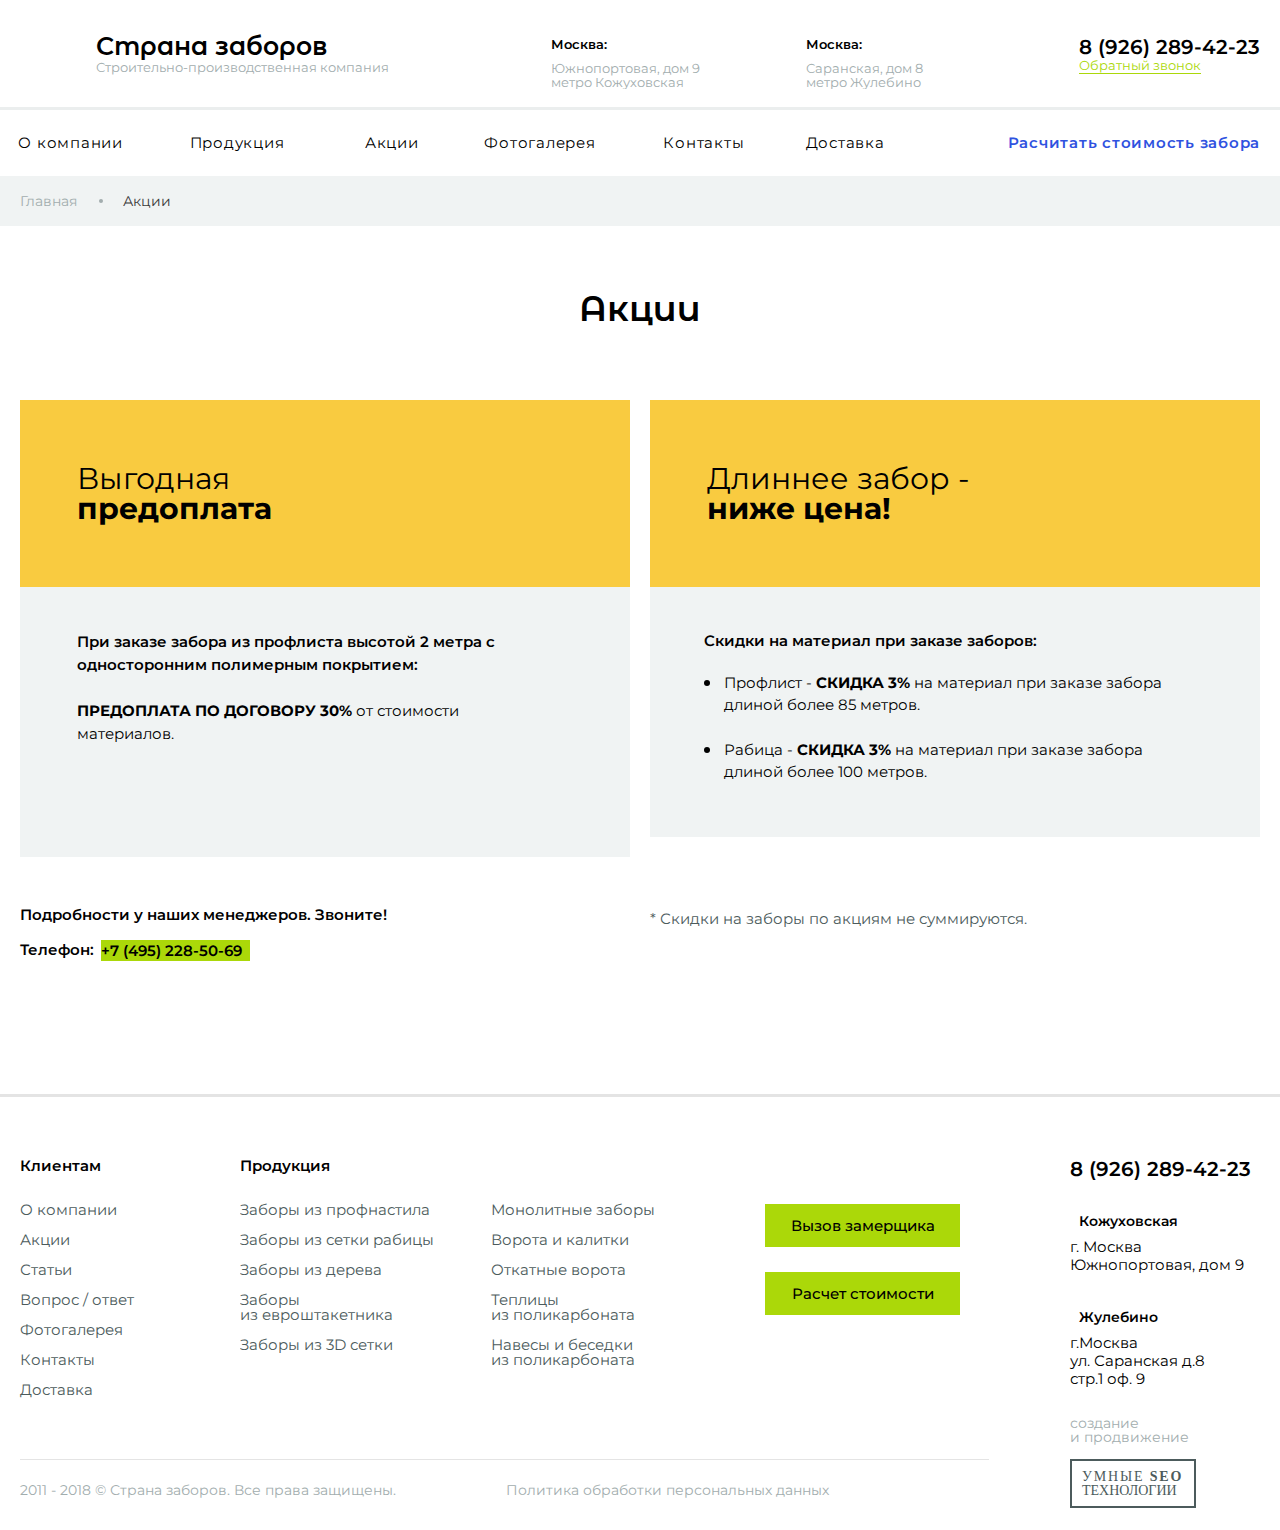
==== discounts.html @ 8f3b3db8 "type page" ====
<!DOCTYPE html> 
<html xmlns="http://www.w3.org/1999/xhtml" lang="ru"> 
<head> 
<meta http-equiv="Content-Type" content="text/html; charset=utf-8">
<meta name="viewport" content="minimum-scale=1.0, target-densitydpi=device-dpi, width=device-width, initial-scale=1.0, maximum-scale=1.0, user-scalable=no"> 
<meta name="HandheldFriendly" content="true"> 
<meta name="MobileOptimized" content="320"> 
<title>title</title> 
<link rel="icon" type="image/png" href="img/favicon.png" />
<link href="https://fonts.googleapis.com/css?family=Montserrat+Alternates:400,500,600|Montserrat:400,500,600&amp;subset=cyrillic-ext" rel="stylesheet">
<link rel="stylesheet" type="text/css" href="assets/fancybox/jquery.fancybox.css">
<link rel="stylesheet" type="text/css" href="css/jquery-ui.css">
<link rel="stylesheet" type="text/css" href="fonts/fonts.css">
<link rel="stylesheet" type="text/css" href="css/global.css">
<link rel="stylesheet" type="text/css" href="css/style.css">
<link rel="stylesheet" type="text/css" href="css/style1.css">
<link rel="stylesheet" type="text/css" href="css/adaptive.css">
</head>
<body>
<div class="menu_shadow abs l0 t0 w100"></div>
<div id="wrapper">
		
		<header id="header" class="box">
			<div class="inner">
				<a class="burger cp db"></a>
				<a href="" class="logo db fleft">
					<b class="db">Страна заборов</b>
					Строительно-производственная компания
				</a>
				<div class="fright call_block">
					<a href="tel:+79262894223" class="phone db rL sbold black">8 (926) 289-42-23</a>
					<a href="" class="call_me inb vT">Обратный звонок</a>
				</div>
				<div class="rL hid address_block">
					<div class="block fleft w50 box">
						<b class="db sbold black">Москва:</b>
						Южнопортовая, дом 9<span class="db"></span>
метро Кожуховская
					</div>
					<div class="block fleft w50 box">
						<b class="db sbold black no_on_mobile">Москва:</b>
						Саранская, дом 8<span class="db"></span>
метро Жулебино
					</div>
					<div class="clear h0"></div>
				</div>
				<div class="clear"></div>
			</div>
			<div class="menu_row black">
				<div class="inner rL">
					<a class="fright rL hid sbold calc_button" href="">Расчитать стоимость забора</a>
					<nav class="rL menu">
						<a class="close db abs cp"></a>
						<ul class="tb w100 alLeft">
							<li><a href="">О компании</a></li>
							<li class="menu-item-has-children">
								<a href="">Продукция</a>
								<span class="mobile_menu"></span>
								<div>
									
									<ul>
										<li><a href="">Забор из профнастила</a></li>
										<li><a href="">Забор из сетки-рабицы</a></li>
										<li><a href="">Забор из евроштакетника</a></li>
										<li><a href="">Забор из дерева</a></li>
										<li><a href="">Забор из 3D сетки</a></li>
										<li><a href="">Металлический забор</a></li>
										<li><a href="">Монолитный забор</a></li>
										<li><a href="">Навес из поликарбоната</a></li>
									</ul>
								</div>
							</li>
							<li><a href="">Акции</a></li>
							<li><a href="">Фотогалерея</a></li>
							<li><a href="">Контакты</a></li>
							<li><a href="">Доставка</a></li>
						</ul>
					</nav>
				</div>
			</div>
		</header>
		<div id="bread">
			<nav class="inner">
				<ul>
					<li><a href="">Главная</a></li>
					<li>Акции</li>
				</ul>
			</nav>
		</div>
		<main id="main">
			<div class="discounts_page">
					 <h1 class="pagetitle alCenter">Акции</h1>
					 <div class="main_block">
						<div class="inner">
						 	<div class="fleft rL w50 box banner1">
						 		<div class="yellow_block rL">
						 			<p>Выгодная<b>предоплата</b></p>
						 		</div>
						 		<div class="grey_block rL">
						 			<span class="db">При заказе забора из профлиста высотой 2 метра с односторонним полимерным покрытием:</span>
						 			<p><b>предоплата по договору 30%</b> от стоимости материалов.</p>
						 		</div>
						 	</div>
						 	<div class="fright rL w50 box banner2">
						 		<div class="yellow_block rL">
						 			<p>Длиннее забор -<b>ниже цена!</b></p>
						 		</div>
						 		<div class="grey_block rL">
						 			<span class="db">Cкидки на материал при заказе заборов:</span>
						 			<p>Профлист - <b>скидка 3%</b> на материал при заказе забора 
     длиной более 85 метров.</p>
     <p>Рабица - <b>скидка 3%</b> на материал при заказе забора 
     длиной более 100 метров.</p>
						 		</div>
						 	</div>
						 	<div class="clear"></div>
						</div>
					 </div>
					<div class="inner">
						 <div class="w50 fright rL bot_block box">* Скидки на заборы по акциям не суммируются.</div>
						 <div class="w50 fleft rL  bot_block box">
						 	<p>Подробности у наших менеджеров. Звоните!</p>
						 	<p>Телефон: <a href="tel:+7 (495) 228-50-69" class="button"> +7 (495) 228-50-69 </a></p>
						 </div>
						 <div class="clear"></div>
					</div>
			</div>
		</main>
		<div id="subfooter"></div>
</div>
<footer id="footer">
	<div class="inner">
		<div class="left_block fleft">
			<div class="first_menu box fleft">
				<div class="ah1 sbold black">Клиентам</div>
				<nav>
					<ul>
						<li><a href="">О компании</a></li>
						<li><a href="">Акции</a></li>
						<li><a href="">Статьи</a></li>
						<li><a href="">Вопрос / ответ</a></li>
						<li><a href="">Фотогалерея</a></li>
						<li><a href="">Контакты</a></li>
						<li><a href="">Доставка</a></li>
					</ul>
				</nav>
			</div>
			<div class="rL hid second_menu">
				<div class="ah1 sbold black">Продукция</div>
				<nav>
					<ul>
						<li><a href="">Заборы из профнастила</a></li>
						<li><a href="">Монолитные заборы</a></li>
						<li><a href="">Заборы из сетки рабицы</a></li>
						<li><a href="">Ворота и калитки</a></li>
						<li><a href="">Заборы из дерева</a></li>
						<li><a href="">Откатные ворота</a></li>
						<li><a href="">Заборы <br>
из евроштакетника</a></li>
						<li><a href="">Теплицы <br>
из поликарбоната</a></li>
						<li><a href="">Заборы из 3D сетки</a></li>
						<li><a href="">Навесы и беседки <br>
из поликарбоната</a></li>
					</ul>
				</nav>
			</div>
			
			<div class="clear"></div>
		</div>
		<div class="right_block rL hid">
				<div class="fleft buttons_block">
					<a href="" class="measurement_button green_button cp">Вызов замерщика</a>
					<a href="" class="calculation_button green_button cp">Расчет стоимости</a>
					<div class="payment">
						<a class="inb vT" href=""><img width="40" src="img/pay/item1.svg" alt=""></a>
						<a class="inb vT" href=""><img width="54" src="img/pay/item2.svg" alt=""></a>
						<a class="inb vT" href=""><img width="62" src="img/pay/item3.svg" alt=""></a>
					</div>
				</div>
				<div class="info_block fright">
					<a href="tel:+79262894223" class="phone inb vT sbold rL black">8 (926) 289-42-23</a>

					<div>
						<div class="metro sbold black">
							<img src="img/metro.svg" alt="" class="inb vM rL"> Кожуховская
						</div>
						<p>г. Москва<br>
	Южнопортовая, дом 9</p>
					</div>
					<div>
						<div class="metro sbold black">
							<img src="img/metro.svg" alt="" class="inb vM rL"> Жулебино
						</div>
						<p>г.Москва<br>

ул. Саранская д.8 <br>
стр.1 оф. 9</p>
					</div>
					<div class="clear h0"></div>
				</div>
				<div class="clear"></div>
		</div>
		<div class="clear"></div>
		<div class="copy_block rL abs b0 l0 w100">
			<div class="inner rL h100">
				<div class="left_copy">
					2011 - 2018 © Страна заборов. Все права защищены.
					<a href="">Политика обработки персональных данных</a>
				</div>
				<div class="seo-teh abs r0 b0">
					<a href="">
						создание<br>
		и продвижение
						<span class="upp db"><span>умные <b>seo</b></span> технологии</span>
					</a>
				</div>
			</div>
		</div>
		
		<div class="clear"></div>
	</div>
</footer>

<!-- modal-->
<div class="g-hidden">
	<div class="b-modal" id="call_me">
		<div class="b-modal_close arcticmodal-close"></div>
		<div class="block box fff">
			<div class="ah1 slab alCenter">Обратный звонок</div>
			<input type="text" placeholder="Ваше имя" class="inputbox db rL box w100 p0 name">
			<input type="text" placeholder="Номер телефона" class="fon inputbox db box w100 p0 mas rL">
			<div>
				<label class="db rL">Я согласен на обработку 
<a>персональных данных</a>
					<input type="checkbox">
					<b></b>
				</label>
			</div>
			<button class="alCenter slab upp beige button green_button">Отправить</button>
		</div>
	</div>
</div>



<script src="js/jquery-1.12.1.js"></script>
<script src="js/jquery-ui.min.js"></script>
<script src="js/jquery.arcticmodal.js"></script>
<script src="js/jquery.inputmask.js"></script>
<script src="js/slick.js"></script>
<script src="js/jquery.fancybox.js"></script>
<script src="js/script.js"></script>


</body>
<!-- </html> -->
---- css/global.css ----
﻿
*{box-sizing:content-box; outline:none !important;}
html{height:100%; -moz-text-size-adjust:100%; -ms-text-size-adjust:100%; -o-text-size-adjust:100%; -webkit-text-size-adjust:100%; text-size-adjust:100%;}
body{background-color: #ffffff; width:100%; height:100%; margin:0 auto; padding:0; -webkit-font-smoothing: antialiased; -moz-font-smoothing: antialiased; -o-font-smoothing: antialiased; font-size:15px; line-height:25px; color: #4c5b5c; font-weight:400; font-family: 'Montserrat', sans-serif;}   
h1, h2, h3, h4, h5, h6, p{display:block; margin:0; padding:0;}
.h1, .h2, .h3, .h4, .h5, .h6{margin:0; padding:0; float:none;}
img, input, textarea, button, a{border:none; outline:none;}
input, textarea, button{font-family: 'Montserrat', sans-serif;}
textarea{resize: none;}
table{border-spacing:0; border-collapse: collapse; margin: 0; padding: 0;}
td, th{vertical-align:top; word-wrap:break-word;}
ul, ol, nav, dl{margin:0; padding:0; list-style:none;}
a{text-decoration:none; color:inherit; transition: .3s color;}
button{display:block; cursor:pointer; box-sizing:border-box; padding:0;}
button, .button{ text-decoration:none !important;}
/* .button:hover{transition: opacity .3s, visibility 0s linear .3s; opacity:0.8;} */
.flex_wrap{display: -webkit-box;    display: -ms-flexbox;    display: flex; -ms-flex-wrap: wrap;    flex-wrap: wrap;}
.flex_just{-webkit-box-pack: justify;    -ms-flex-pack: justify;    justify-content: space-between;}
.flex_no_wrap{-ms-flex-wrap: nowrap;    flex-wrap: nowrap;}
.flex_shrink{-webkit-flex-shrink: 0;    -ms-flex-negative: 0; flex-shrink: 0;}
.flex_grow{flex-grow: 0;    -webkit-box-flex: 0;    -webkit-flex-grow: 0;    -ms-flex-positive: 0;}
.nowrap{white-space:nowrap;}
.inner{max-width:1280px; width: 100%; margin:0 auto; padding-left: 20px; padding-right: 20px; box-sizing: border-box;}
.clear{clear:both; height:1px;}
.fleft{float:left;}
.fright{float:right;}
.db{display:block;}
.inb{display:inline-block;}
.in{display:inline;}
.tb{display:table;}
.tbc{display:table-cell;}
.tbr{display:table-row-group;}
.tr{display:table-row;}
.on_dekstop{display:block;}
.on_mobile{display:none;}
.hide{display:none;}
.hideI{display:none !important;}
.w20{width:20%;}
.w25{width:25%;}
.w30{width:30%;}
.w33{width:33.333333333333%;}
.w33-3{width:33.333333333333%;}
.w40{width:40%;}
.w45{width:45%;}
.w48{width:48%;}
.w50{width:50%;}
.w50I{width:50% !important;}
.w55{width:55%;}
.w60{width:60%;}
.w66{width: 66.66666%;}
.w65{width:65%;}
.w75{width:75%;}
.w100{width:100%;}
.h100{height:100%;}
.h100vh{height:100vh;}
.vM{vertical-align:middle;}
.vT{vertical-align:top;}
.vB{vertical-align: bottom;}
.rL{position:relative;}
.fixed{position:fixed;}
.abs{position:absolute;}
.no_wrap{white-space: nowrap;}
.hid{overflow:hidden;}
.m0{margin:0;}
.m0I{margin:0 !important;}
.m0a{margin:0 auto;}
.m05{margin:0 5%;}
.p0{padding:0;}
.alCenter{text-align:center;}
.alRight{text-align:right;}
.alLeft{text-align:left;}
.cp{cursor:pointer;}
.cd{cursor:default;}
.ca{cursor:auto;}
.zt200{z-index:200;}
.box{-webkit-box-sizing: border-box;-moz-box-sizing: border-box;box-sizing: border-box;}
.ell{text-overflow:ellipsis; white-space:nowrap; overflow:hidden;}
.bgn{background:none !important;}
.b0{bottom:0;}
.t0{top:0;}
.r0{right:0;}
.l0{left:0;}
.up{text-transform:uppercase;}
.low{text-transform:lowercase;}
.fsn{font-style: normal;}
.pb0{padding-bottom: 0;}
.upp{text-transform:uppercase;}
.h0{height:0;}
.mb30{margin-bottom:30px;}
.medium{font-weight: 500;}
.sbold{font-weight: 600;}
.fff{color: #fff;}
.mb20{margin-bottom: 20px;}
.black{color: #000;}
.on_tablet{display: none;}

section{position:relative;}
main{position:relative; height:100%; clear:both;}
header, nav, section, article, aside, footer, main{display:block;}
#wrapper{width:100%; height:auto; margin:0 auto; position:relative; min-height:100%; overflow:hidden;}
#footer{width: 100%; box-sizing: border-box; position: relative; z-index: 2;}
.cover{background-position:center center; background-repeat:no-repeat; background-size:cover;}
.contain{background-position:center center; background-repeat:no-repeat; background-size:contain;}
.scale{-moz-transition:all 1s ease-out; -o-transition:all 1s ease-out; -webkit-transition:all 1s ease-out; transition:all 1s ease-out;}
.scale:hover{-webkit-transform:scale(1.1); -moz-transform:scale(1.1); -o-transform:scale(1.1); transform: scale(1.1);}
.rot{-webkit-transform: rotate(180deg); -ms-transform: rotate(180deg);  transform: rotate(180deg);}

.owl-carousel{position:relative;}
.owl-stage-outer{position:relative; overflow:hidden;}
.owl-stage{position:relative;}
.owl-item{position:relative; float:left; overflow:hidden;}
.no-js .owl-carousel, .owl-carousel.owl-loaded {display: block;}
.owl-carousel{display: none; width: 100%; z-index: 1; box-sizing:border-box;}



.inputbox::-webkit-input-placeholder{opacity: 1; transition: opacity 0.3s ease; color:#a2adae;}
.inputbox::-moz-placeholder{opacity: 1; transition: opacity 0.3s ease; color:#a2adae;}
.inputbox:-moz-placeholder{opacity: 1; transition: opacity 0.3s ease; color:#a2adae;}
.inputbox:-ms-input-placeholder{opacity: 1; transition: opacity 0.3s ease; color:#a2adae;}
.inputbox:focus::-webkit-input-placeholder{opacity: 0; transition: opacity 0.3s ease;}
.inputbox:focus::-moz-placeholder{opacity: 0; transition: opacity 0.3s ease;}
.inputbox:focus:-moz-placeholder{opacity: 0; transition: opacity 0.3s ease;}
.inputbox:focus:-ms-input-placeholder{opacity: 0; transition: opacity 0.3s ease;}
.textarea::-webkit-input-placeholder{opacity: 1; transition: opacity 0.3s ease; color:#a2adae;}
.textarea::-moz-placeholder{opacity: 1; transition: opacity 0.3s ease; color:#a2adae;}
.textarea:-moz-placeholder{opacity: 1; transition: opacity 0.3s ease; color:#a2adae;}
.textarea:-ms-input-placeholder{opacity: 1; transition: opacity 0.3s ease; color:#a2adae;}
.textarea:focus::-webkit-input-placeholder{opacity: 0; transition: opacity 0.3s ease;}
.textarea:focus::-moz-placeholder{opacity: 0; transition: opacity 0.3s ease;}
.textarea:focus:-moz-placeholder{opacity: 0; transition: opacity 0.3s ease;}
.textarea:focus:-ms-input-placeholder{opacity: 0; transition: opacity 0.3s ease;}


/* global */
.g-hidden { display: none; }
.g-line { zoom: 1; }
.g-line:after { content: "."; display: block; height: 0; clear: both; visibility: hidden; }

/* modal */
.b-modal { position: relative;}
.b-modal_close {position: absolute; width:18px; height:20px; right: 20px; top: 23px; cursor: pointer; z-index:1; width: 30px;    height: 30px;    background-color: #fff;    top: 10px;    right: 10px;    background-image: url(../img/close.svg);    background-position: center;    background-repeat: no-repeat;    background-size: 20px;}


/* modal */
.arcticmodal-overlay,
.arcticmodal-container { position: fixed; left: 0; top: 0; right: 0; bottom: 0; z-index: 1000; }
.arcticmodal-container { overflow: auto; margin: 0; padding: 0; border: 0; border-collapse: collapse; }
*:first-child+html .arcticmodal-container { height: 100% }
.arcticmodal-container_i { height: 100%; margin: 0 auto; }
.arcticmodal-container_i2 { padding: 24px; margin: 0; border: 0; vertical-align: middle; }
.arcticmodal-error { padding: 20px; -moz-border-radius: 10px;  -webkit-border-radius: 10px;  -khtml-border-radius: 10px;  border-radius: 10px; background: #000; color: #fff; }
.arcticmodal-loading { width: 80px; height: 80px; border-radius: 10px; background: #000 url(loading.gif) no-repeat 50% 50%; }


/* Slider */
.slick-slider
{
    position: relative;

    display: block;
    box-sizing: border-box;

    -webkit-user-select: none;
       -moz-user-select: none;
        -ms-user-select: none;
            user-select: none;

    -webkit-touch-callout: none;
    -khtml-user-select: none;
    -ms-touch-action: pan-y;
        touch-action: pan-y;
    -webkit-tap-highlight-color: transparent;
}

.slick-list
{
    position: relative;

    display: block;
    overflow: hidden;

    margin: 0;
    padding: 0;
}
.slick-list:focus
{
    outline: none;
}
.slick-list.dragging
{
    cursor: pointer;
    cursor: hand;
}

.slick-slider .slick-track,
.slick-slider .slick-list
{
    -webkit-transform: translate3d(0, 0, 0);
       -moz-transform: translate3d(0, 0, 0);
        -ms-transform: translate3d(0, 0, 0);
         -o-transform: translate3d(0, 0, 0);
            transform: translate3d(0, 0, 0);
}

.slick-track
{
    position: relative;
    top: 0;
    left: 0;

    display: block;
    margin-left: auto;
    margin-right: auto;
}
.slick-track:before,
.slick-track:after
{
    display: table;

    content: '';
}
.slick-track:after
{
    clear: both;
}
.slick-loading .slick-track
{
    visibility: hidden;
}

.slick-slide
{
    display: none;
    float: left;

    height: 100%;
    min-height: 1px;
}
[dir='rtl'] .slick-slide
{
    float: right;
}

.slick-slide.slick-loading img
{
    display: none;
}
.slick-slide.dragging img
{
    pointer-events: none;
}
.slick-initialized .slick-slide
{
    display: block;
}
.slick-loading .slick-slide
{
    visibility: hidden;
}
.slick-vertical .slick-slide
{
    display: block;

    height: auto;

    border: 1px solid transparent;
}
.slick-arrow.slick-hidden {
    display: none;
}

/*********************/
.ui-selectmenu-button.ui-button{border:1px solid #d1d7d7; background: #fff; width: 100%; padding-top: 12px; padding-bottom: 11px; padding-left: 22px; padding-right: 50px; box-sizing: border-box; margin-right: 0; font-size: 15px; line-height: 25px; display: block;}
.ui-selectmenu-button.ui-button b{font-weight: 400; color:#a2adae;}
.ui-selectmenu-icon.ui-icon{width: 10px; height: 6px; right: 20px; top: 50%; margin-top: -3px; float: none; position: absolute; background: url(../img/menu.svg) no-repeat; background-size: contain; -moz-transform: rotate(180deg); -ms-transform: rotate(180deg); -webkit-transform: rotate(180deg); -o-transform: rotate(180deg); transform: rotate(180deg);}
.ui-selectmenu-button-open .ui-selectmenu-icon.ui-icon{-moz-transform: rotate(0); -ms-transform: rotate(0); -webkit-transform: rotate(0); -o-transform: rotate(0); transform: rotate(0);}
.ui-selectmenu-menu ul{border:1px solid #d1d7d7; color: #000; background:#fff; font-size: 15px; line-height: 18px; box-sizing: border-box;margin-top: -1px; padding-top: 13px; padding-bottom: 10px;}
.ui-menu .ui-menu-item-wrapper{padding: 13px 22px; margin-bottom: 1px;}
.ui-menu .ui-menu-item-wrapper.ui-state-active{color: #2f52e0;}


/***************************/
.pagetitle{font-size: 35px; line-height: 38px; color: #000; font-family: 'Montserrat Alternates', sans-serif; font-weight: 600;}
.green_button{background-color: #abd809; color: #000;  font-weight: 500; text-align: center; display: block; position: relative; cursor: pointer; line-height: 43px; transition: .3s background-color;}
.green_button:after{content: ''; position: absolute; right: 4px; top: 4px; width: 7px; height: 7px; background: url(../img/button_arrow.svg) no-repeat;}
.yellow_button{background-color:#f9cb40; color: #000;  font-weight: 500; text-align: center; display: block; position: relative; cursor: pointer; line-height: 50px; transition: .3s background-color; height: 50px; font-size: 15px;}
.yellow_button:after{content: ''; position: absolute; right: 4px; top: 4px; width: 7px; height: 7px; background: url(../img/button_arrow.svg) no-repeat;}
---- css/style.css ----
/* font-family: 'Montserrat Alternates', sans-serif; */

#header{height: 176px; padding-top: 24px; box-sizing: border-box;}
#header > .inner{border-bottom: 3px solid #ebeeee; height: 86px;}
#header .logo{font-size: 13px; color: #a2adae; line-height: 16px; padding-left: 76px; height: 50px; padding-top: 10px; background: url(../img/logo.svg) no-repeat left center; background-size: 60px 60px; margin-right: 10.5%;}
#header .logo b{font-family: 'Montserrat Alternates', sans-serif; font-weight: 600; font-size: 25px; line-height: 25px; color: #000;}
#header .call_block{padding-top: 12px; margin-left: 50px;}
#header .call_block .phone{font-size: 20px; line-height: 23px;}
#header .call_block .phone:before{content: ''; position: absolute; width: 17px; height: 26px; background: url(../img/tel.png) no-repeat center center; background-size: contain; left: -31px; top: 4px;}
#header .call_block .call_me{color: #abd809; font-size: 13px; border-bottom: 1px solid #abd809; line-height: 16px; position: relative; top: -2px;}
#header .address_block{padding-top: 13px;}
#header .address_block .block{padding-left: 32px; position: relative; background: url(../img/mark.svg) no-repeat left 2px; background-size:20px auto; min-height: 37px; font-size: 13px; line-height: 14px; color: #a2adae;}
#header .address_block .block b{margin-bottom: 10px;}
#header .menu_row{ letter-spacing: 0.05em;}
#header .menu_row .calc_button{color: #2f52e0; line-height: 66px; margin-left: 0; font-size: 15px;}
#header .menu_row .menu{margin-left: -36px; width: 73.5%;}
#header .menu_row .menu > ul > li{display: table-cell; vertical-align: top; text-align: center; font-size: 15px; line-height: 66px; white-space: nowrap; position: relative;}
#header .menu_row .menu > ul > li.active > a{color: #2f52e0;}
#header .menu_row .menu > ul > li:first-child{width: 19%;}
#header .menu_row .menu > ul > li:nth-child(2){width: 17.5%;}
#header .menu_row .menu > ul > li:nth-child(3){width: 16.5%;}
#header .menu_row .menu > ul > li:nth-child(4){width: 16%;}
#header .menu_row .menu > ul > li:nth-child(5){width: 20%;}
#header .menu_row .menu > ul a{display: block;}
#header .menu_row .menu > ul > li > div{display: none; position: absolute; left: 0; top: 100%; font-size: 15px; line-height: 18px; text-align: left; width: 317px; box-sizing: border-box; padding: 36px 40px 15px 49px; border-top: 1px solid #ebeeee; color: #000; border-bottom: 5px solid #abd809; background: #fff;  white-space: normal;}
#header .menu_row .menu > ul > li > div li{margin-bottom: 22px;}
#header .menu_row .menu > ul > li > div li.active a{color: #2f52e0;}

#bread{background: #f0f3f3; color: #383838; line-height: 50px; font-size: 14px; margin-bottom: 64px;}
#bread li{display: inline-block; vertical-align: top;}
#bread li:after{content: ''; display: inline-block; vertical-align: middle; width: 4px; height: 4px; border-radius: 50%; background: #a2adae; margin-right: 16px; margin-left: 22px; margin-top: -2px;}
#bread li:last-child:after{display: none !important;}
#bread li a{color: #a2adae;}

.big_menu{color: #fff; overflow: hidden;}
.big_menu:before{content: ''; position: absolute; left: 0; top: 0; width: 100%; height: 100%; background: #4c5b5c; opacity: 0.65; z-index: 2;}
.big_menu > span{display: block; position: absolute; left:0; top:50%; width: 100%; height: 1px; background: #8d948f; margin-top: -1px; z-index: 2;}
.big_menu .block{border-right:1px solid #8d948f; height: 290px; box-sizing: border-box; z-index: 3; padding-top: 86px; text-align: center; transition: .5s background;}
.big_menu .block:nth-child(n+5){padding-top: 76px;}
.big_menu .block .image_block{height: 110px; margin-bottom: 5px;}
.big_menu .block .image_block .image_1{opacity: 1; visibility: visible; transition: .5s opacity, .5s visibility;}
.big_menu .block .image_block .image_2{opacity: 0; visibility: hidden; transition: .5s opacity, .5s visibility;}
.big_menu .block .ah2{font-size: 18px; line-height: 18px; opacity: 1; visibility: visible; transition: .5s opacity, .5s visibility;}
.big_menu .block .price{opacity: 0; visibility: hidden; transition: .5s opacity, .5s visibility; font-size: 13px;}
.big_menu .block .price span{font-size: 18px;}
.big_menu .block .green_button{position: absolute; margin-top: 37px; width: 195px; left: 50%; margin-left: -97px; opacity: 0; visibility: hidden; transition: .5s opacity, .5s visibility, .3s background-color;}
.bgvideo {    position: absolute;    top: -160px;  margin-left: -960px;  left: 50%; width: 1920px; background: transparent;  display: block;    z-index: 1;    background: #ffffff;}

.about_block{padding-top: 99px; padding-bottom: 44px;}
.about_block .pagetitle{margin-bottom: 28px;}
.about_block .left_block{margin-right: 6%; width: 51.5%;}
.about_block .left_block .block{width: 49%; padding-right: 60px; font-weight: 500; margin-bottom: 43px; font-size: 16px; line-height: 23px;}
.about_block .left_block .block:first-child{padding-right:80px;}
.about_block .left_block .block .arrow{font-size: 35px; line-height: 35px; color: #a2adae; font-family: 'Montserrat Alternates', sans-serif; font-weight: 500;}
.about_block .left_block .block .number{color: #abd809; font-family: 'Montserrat Alternates', sans-serif; font-weight: 600; font-size: 20px; line-height: 60px; margin-top: 3px; margin-bottom: 5px;}
.about_block .left_block .block .number b{font-size: 70px; padding-right: 3px;}
.about_block .right_block{padding-top: 38px; padding-left: 0;}
.about_block .right_block p{margin-bottom: 27px;}
.about_block .right_block p a{padding: 0 5px; background: #abd809;}

.banners_block .row{margin-right: -20px;}
.banners_block .row .block{padding-right: 20px; font-size: 30px; line-height: 28px;}
.banners_block .row .block a{height: 186px; margin-bottom: 118px; background: #f9cb40; position: relative; box-sizing: border-box; padding: 44px 0 0 55px;}
.banners_block .row .block a:hover{color: #000;}
.banners_block .row .block a .image_block{max-width: 100%; z-index: 0;}
.banners_block .row .block a .image_block img{max-width: 100%;}
.banners_block .row .block a .medium{font-size: 15px; margin-top: 24px; letter-spacing: 0.05em;}
.banners_block .row .block.banner1 a .image_block:before{content:url(../images/banners_block/banner1.png); max-width: 100%;}
.banners_block .row .block.banner2 a .image_block:before{content:url(../images/banners_block/banner2.png); max-width: 100%;}

.principle_block{background-image: url(../img/principle_block/bg1.jpg); color: #fff; padding-top: 59px; padding-bottom: 85px;}
.principle_block .pagetitle{color: #fff; margin-bottom: 63px;}
.principle_block .row{margin-right: -20px;}
.principle_block .row .block{padding-right: 45px;}
.principle_block .row .block .images_block{height: 106px; line-height: 106px; vertical-align: bottom; margin-bottom: 33px;}
.principle_block .row .block .images_block img{display: inline-block; vertical-align: bottom; max-height: 106px; max-width: 100%;}
.principle_block .row .block .ah1{font-size: 18px; line-height: 21px; color: #abd809; margin-bottom: 13px;}

.cooperation_block{padding-top: 98px; padding-bottom: 50px;}
.cooperation_block .pagetitle{margin-bottom: 72px;}
.cooperation_block .mobile_slider{border:1px solid #ebeeee; border-left-width: 2px; border-bottom-width: 2px;  border-right:0; border-bottom: 0;}
.cooperation_block .mobile_slider .block{min-height: 430px; border-top:1px solid #ebeeee; border-right:1px solid #ebeeee; padding: 50px 40px 40px 50px; position: relative;}
.cooperation_block .mobile_slider .block .numb{color: #000; line-height: 50px; width: 50px; font-size: 25px; background: #abd809;}
.cooperation_block .mobile_slider .block .image_block{width: 129px; height: 129px; margin-bottom: 42px;}
.cooperation_block .mobile_slider .block .ah1{font-size: 18px; margin-bottom: 11px; margin-right: -30px;}
.cooperation_block .mobile_slider .block:nth-child(n+4){min-height: 481px;}
.cooperation_block .mobile_slider .block:nth-child(4){padding-right: 60px;}
.cooperation_block .mobile_slider .block:nth-child(5){padding-right: 30px;}
.cooperation_block .mobile_slider .block:nth-child(6){padding-right: 50px;}

.works_block{padding-top: 48px; padding-bottom: 55px;}
.works_block .pagetitle{margin-bottom: 72px;}
.works_block .bg_block{background: #f0f3f3; padding-top: 59px; padding-bottom: 66px;}
.works_block .bg_block .work_slider{}
.works_block .bg_block .work_slider .slick-dots{display: none !important;}
.works_block .bg_block .work_slider .image_block{width: 54.2%;}
.works_block .bg_block .work_slider .image_block .dt{width: 259px; margin-left: 13px; height: 311px;}
.works_block .bg_block .work_slider .image_block .dt li{float: left; width: 85px; height: 85px; padding: 5px; border:2px solid transparent; margin-right: 6px; margin-bottom: 7px;}
.works_block .bg_block .work_slider .image_block .dt li.active{border-color: #abd809;}
.works_block .bg_block .work_slider .image_block .dt li a{display: block; height: 100%; background-color: #fff; cursor: pointer;}
.works_block .bg_block .work_slider .image_block .dd{padding-top: 7px; counter-reset: num-p;}
.works_block .bg_block .work_slider .image_block .dd .item{display: block; height: 297px; counter-increment: num-p; position: absolute; left: -999em; top: -999em;}
.works_block .bg_block .work_slider .image_block .dd .item a{display: block; height: 100%;}
.works_block .bg_block .work_slider .image_block .dd .item.active{display: block; position: relative; left: 0; top: 0;}
.works_block .bg_block .work_slider .text_block{padding-left: 62px; min-height: 304px; box-sizing: border-box; padding-top: 9px; box-sizing: border-box;}
.works_block .bg_block .work_slider .text_block:before{content: ''; position: absolute; left: 0; top: 7px; width: 1px; height: 100%; background: #d1d7d7;}
.works_block .bg_block .work_slider .text_block .title{line-height: 20px; margin-bottom: 42px;}
.works_block .bg_block .work_slider .text_block .text{transition: 1s max-height; max-height: 125px; margin-bottom: 45px;}
.works_block .bg_block .work_slider .text_block .text p{font-style: italic; letter-spacing: 0.01em;}
.works_block .bg_block .work_slider .text_block .text a.more{background: #f0f3f3; font-weight: 500;;}
.works_block .bg_block .work_slider .text_block .text a.more span{border-bottom: 1px solid #4c5b5c; display: inline-block; vertical-align: top; height: 20px;}
.works_block .bg_block .work_slider .price{font-size: 18px; line-height: 16px;}
.works_block .bg_block .work_slider .price b{padding-left: 3px;}
.works_block .bg_block .work_slider .price .medium{font-size: 15px; margin-bottom: 13px;}
.works_block .bg_block .work_slider .text_block .green_button{width: 191px;}

.questions_block{padding-top: 41px; padding-bottom: 42px;}
.questions_block .pagetitle{margin-bottom: 75px;}
.questions_block .row{font-size: 0; margin-right: -20px; text-align-last: justify; letter-spacing: 0;}
.questions_block .row .block{font-size: 13px; text-align-last: auto; box-sizing: border-box;}
.questions_block .row .call_block{width: 25%; padding-right: 20px;}
.questions_block .row .call_block > div{height: 92px; box-sizing: border-box; padding: 27px 20px 0 42px; background:#f0f3f3; position: relative;}
.questions_block .row .call_block > div:before{content: ''; position: absolute; left: 0; top: 0; width: 100%; height: 100%; background: url(../img/questions_block/item1_bg.png) #abd809 right top; opacity: 0; visibility: hidden; transition: .3s opacity, .3s visibility;}
.questions_block .row .call_block > div span:before{content: ''; position: absolute; right: 21px; top: 22px; width: 31px; height: 48px; display: block; background: url(../img/questions_block/item1.png) no-repeat; background-size: contain;}
.questions_block .row .call_block > div span:after{content: ''; position: absolute; right: 21px; top: 22px; width: 31px; height: 48px; display: block; background: url(../img/questions_block/item1_hov.png) no-repeat; background-size: contain; opacity: 0; visibility: hidden; transition: .3s all;}
.questions_block .row .call_block > div .sbold{font-size: 20px; line-height: 23px; position: relative;}
.questions_block .row .call_block > div .call_me{color: #4c5b5c; font-size: 13px; line-height: 16px; top: -4px;}
.questions_block .row .address_block{width: 25%; padding-right: 20px;}
.questions_block .row .address_block > a{height: 92px; box-sizing: border-box; padding-top:33px; background:#f0f3f3; position: relative; font-size: 13px; letter-spacing: 0.05em; color: #000 !important;}
.questions_block .row .address_block > a:before{content: ''; position: absolute; left: 0; top: 0; width: 100%; height: 100%; background: url(../img/questions_block/item2_bg.png) #abd809 center center; opacity: 0; visibility: hidden; transition: .3s opacity, .3s visibility;}
.questions_block .row .address_block > a:after{content: ''; position: absolute; right: 4px; top: 4px; width: 7px; height: 7px; background: url(../img/button_arrow.svg) no-repeat;}
.questions_block .row .address_block > a span:before{content: ''; position: absolute; right: 50%; top: 22px; width: 33px; margin-right: -16px; height: 48px; display: block; background: url(../img/questions_block/item2.png) no-repeat; background-size: contain;}
.questions_block .row .address_block > a span:after{content: ''; position: absolute; right: 50%; top: 22px; width: 33px; margin-right: -16px; height: 48px; display: block; background: url(../img/questions_block/item2_hov.png) no-repeat; background-size: contain; opacity: 0; visibility: hidden; transition: .3s all;}
.questions_block .row .email_block{width: 16.6666%; padding-right: 20px;}
.questions_block .row .email_block > a{height: 92px; box-sizing: border-box; padding-top:33px; background:#f0f3f3; position: relative; font-size: 13px; letter-spacing: 0.05em; color: #000 !important;}
.questions_block .row .email_block > a:before{content: ''; position: absolute; left: 0; top: 0; width: 100%; height: 100%; background: url(../img/questions_block/item3_bg.png) #3b5ff2 left center; opacity: 0; visibility: hidden; transition: .3s opacity, .3s visibility;}
.questions_block .row .email_block > a:after{content: ''; position: absolute; right: 4px; top: 4px; width: 7px; height: 7px; background: url(../img/button_arrow.svg) no-repeat;}
.questions_block .row .email_block > a span:before{content: ''; position: absolute; right: 50%; top: 25px; width: 58px; margin-right: -29px; height: 42px; display: block; background: url(../img/questions_block/item3.png) no-repeat; background-size: contain;}
.questions_block .row .email_block > a span:after{content: ''; position: absolute; right: 50%; top: 25px; width: 58px; margin-right: -29px; height: 42px; display: block; background: url(../img/questions_block/item3_hov.png) no-repeat; background-size: contain; opacity: 0; visibility: hidden; transition: .3s all;}
.questions_block .row .viber_block{width: 16.6666%; padding-right: 20px;}
.questions_block .row .viber_block > a{height: 92px; box-sizing: border-box; padding-top:33px; background:#f0f3f3; position: relative; font-size: 13px; letter-spacing: 0.05em; color: #000 !important;}
.questions_block .row .viber_block > a:before{content: ''; position: absolute; left: 0; top: 0; width: 100%; height: 100%; background: url(../img/questions_block/item4_bg.png) #3b5ff2 left center; opacity: 0; visibility: hidden; transition: .3s opacity, .3s visibility;}
.questions_block .row .viber_block > a:after{content: ''; position: absolute; right: 4px; top: 4px; width: 7px; height: 7px; background: url(../img/button_arrow.svg) no-repeat;}
.questions_block .row .viber_block > a span:before{content: ''; position: absolute; right: 50%; top: 25px; width: 58px; margin-right: -40px; height: 42px; display: block; background: url(../img/questions_block/item4.png) no-repeat; background-size: contain; transition: .3s opacity, .3s visibility;}
.questions_block .row .viber_block > a span:after{content: ''; position: absolute; right: 50%; top: 25px; width: 58px; margin-right: -40px; height: 42px; display: block; background: url(../img/questions_block/item4_hov.png) no-repeat; background-size: contain; opacity: 0; visibility: hidden; transition: .3s all;}
.questions_block .row .whats_block{width: 16.6666%; padding-right: 20px;}
.questions_block .row .whats_block > a{height: 92px; box-sizing: border-box; padding-top:33px; background:#f0f3f3; position: relative; font-size: 13px; letter-spacing: 0.05em; color: #000 !important;}
.questions_block .row .whats_block > a:before{content: ''; position: absolute; left: 0; top: 0; width: 100%; height: 100%; background: url(../img/questions_block/item5_bg.png) #3b5ff2 left center; opacity: 0; visibility: hidden; transition: .3s opacity, .3s visibility;}
.questions_block .row .whats_block > a:after{content: ''; position: absolute; right: 4px; top: 4px; width: 7px; height: 7px; background: url(../img/button_arrow.svg) no-repeat;}
.questions_block .row .whats_block > a span:before{content: ''; position: absolute; right: 50%; top: 25px; width: 58px; margin-right: -29px; height: 43px; display: block; background: url(../img/questions_block/item5.png) no-repeat; background-size: contain;}
.questions_block .row .whats_block > a span:after{content: ''; position: absolute; right: 50%; top: 25px; width: 58px; margin-right: -29px; height: 43px; display: block; background: url(../img/questions_block/item5_hov.png) no-repeat; background-size: contain; opacity: 0; visibility: hidden; transition: .3s all;}

.stat_block{padding-top: 56px; padding-bottom: 120px;}
.stat_block .pagetitle{margin-bottom: 77px;}
.stat_block .row{margin-right: -20px;}
.stat_block .block{padding-right: 20px;}
.stat_block .block .image_block{height: 278px;}
.stat_block .block .image_block a{height: 100%; display: block; box-sizing: border-box; padding-top: 99px; text-align: center; background: rgba(76,91,92,0.5); transition: .3s opacity; opacity: 0; font-weight: 500; color: #abd809; font-size: 13px; line-height: 17px; cursor: pointer;}
.stat_block .block .image_block a span{background:url(../img/see.png) no-repeat center center #abd809; width: 81px; height: 81px; border-radius: 50%; margin-bottom: 16px;}
.stat_block .block .text_block{padding:18px 10px 0 28px; height: 148px; box-sizing: border-box; background: #f0f3f3;}
.stat_block .block .text_block .date{color: #a2adae; font-weight: 500; font-size: 13px; line-height: 16px; margin-bottom: 17px;}
.stat_block .block .text_block .date:before{content: ''; display: inline-block;; vertical-align: middle; width: 16px; height: 16px; background: url(../img/date.png) no-repeat center center; background-size: contain; margin-left: -2px; margin-right: 4px; margin-top: -3px;}
.stat_block .block .text_block .link{font-size: 17px; line-height: 23px; color: #000; font-weight: 500; max-height: 69px;}
.stat_block_magnifier-hover .block .image_block a span{background-image: url(../img/magnifier.svg); background-size: 30px auto;}

.width-gray-block{margin-bottom: 21px;}
.width-gray-block .pagetitle{margin-bottom: 65px;}
.width-gray-block .block{padding:23px;  margin-bottom: 23px;}
.width-gray-block .block > div{padding: 28px 0 42px 60px; border:1px solid #d1d7d7; position: relative; overflow: hidden;}
.width-gray-block .block .flex_wrap{margin-right: -20px;}
.width-gray-block .block .ah3{font-size: 15px; line-height: 25px; max-width: 490px; margin-bottom: 39px;}
.width-gray-block .block li{position: relative; padding-left: 30px; margin-bottom: 15px; padding-right: 40px;}
.width-gray-block .block ul li:before {    content: '';    position: absolute;    width: 18px;    height: 193px;    background: url(../img/tick.svg) no-repeat;    background-size: contain;    left: 0;    top: 5px;}
.width-gray-block .after-block .mark{padding-left: 14px; max-width: 720px; line-height: 20px; margin-bottom: 70px; line-height: 23px; font-style: normal; max-width: 490px;}
.width-gray-block .after-block .mark:before{content: '*'; position: absolute; left: 0; top: 0;}
.width-gray-block .after-block .left_block{font-size: 16px; margin-right: 11px;}
.width-gray-block .after-block .left_block p{margin-bottom: 15px; }

.get-banner{border-left: 3px solid #abd809; padding: 38px 102px 37px; }
.get-banner .left_block{padding-right: 30px; max-width: 470px;}
.get-banner .left_block .pagetitle{color: #fff; margin-bottom: 6px;}
.get-banner .right_block{width: 291px; -ms-flex-item-align: center;    align-self: center;}
.get-banner .right_block .call_block {    padding-top: 19px;    margin-left: 50px;}
.get-banner .right_block .call_block .phone{font-size: 20px;    line-height: 23px;}
.get-banner .right_block .call_block .phone:before {    content: '';    position: absolute;    width: 17px;    height: 26px;    background: url(../img/tel.png) no-repeat center center;    background-size: contain;    left: -31px;    top: 4px;}
.get-banner .right_block .call_block .call_me {    color: #abd809;    font-size: 13px;    border-bottom: 1px solid #abd809;    line-height: 16px;    position: relative;    top: 0;}

.calculation__page{padding-bottom: 129px;}
.calculation__page .pagetitle{margin-bottom: 69px;}
.calculation__page .mark{padding-left: 14px; max-width: 720px; line-height: 20px; margin-bottom: 70px;}
.calculation__page .mark:before{content: '*'; position: absolute; left: 0; top: 0;}
.calculation__page .calc_bg{background: #f0f3f3; padding: 56px 49px 60px;}
.calculation__page .calc_bg .ah1{font-size: 20px; line-height: 23px; margin-bottom: 48px;}
.calculation__page .calc_bg .row{margin-right: -47px; margin-bottom: -4px;}
.calculation__page .calc_bg .row .block{padding-right: 47px; margin-bottom: 53px;}
.calculation__page .calc_bg .row .block .ah2{margin-bottom: 11px;}
.calculation__page .calc_bg .row .block .inputbox{border:1px solid #d1d7d7; font-size: 15px; line-height: 18px; padding: 15px 22px; height: 50px;}
.calculation__page .calc_bg .row .block .button{margin-top: 36px; font-size: 15px;}
.calculation__page .calc_bg .row2{margin-right: -45px; margin-bottom: 88px;}
.calculation__page .calc_bg .row2 .block2{padding-right: 45px;}
.calculation__page .calc_bg .row2 .block2 > div{line-height: 50px; color: #000; background-color: #d1d7d7; position: relative; height: 50px;}
.calculation__page .calc_bg .row2 .block2 > div:after{content: ''; position: absolute; right: 4px; top: 4px; width: 7px; height: 7px; background: url(../img/button_arrow.svg) no-repeat;}
.calculation__page .calc_bg .row2 .block2 > div .del{width: 50px; border-right:1px solid #fff; height: 50px; background: url(../img/del.svg) no-repeat center center; background-size: 16px auto;}
.calculation__page .calc_bg .last_row{line-height: 50px;}
.calculation__page .calc_bg .last_row .slider_block b{display: inline-block; vertical-align: middle; width: 21px; height: 5px; background: url(../img/r_arrow.svg) no-repeat; margin-top: -4px; margin-right: 15px;}
.calculation__page .calc_bg .last_row .slider_block #slider{display: inline-block; vertical-align: top; width: 183px; height: 6px; background: #fff; margin-top: 21px; margin-left: 29px; margin-right: 25px;}
.calculation__page .calc_bg .last_row .slider_block #slider:before{content: '0'; position: absolute; left: -4px; top: 100%; font-size: 12px; color: #a2adae; line-height: 28px;}
.calculation__page .calc_bg .last_row .slider_block #slider:after{content: '100'; position: absolute; right: -10px; top: 100%; font-size: 12px; color: #a2adae; line-height: 28px;}
.calculation__page .calc_bg .last_row .slider_block #slider .ui-slider-range-min{background: #a2adae;}
.calculation__page .calc_bg .last_row .slider_block #slider .ui-slider-handle{width: 50px; line-height: 27px; background: #fff; border:1px solid #d1d7d7; text-align: center; font-size: 12px; color: #262828; font-weight: 500; height: auto; top:-40px; margin-left: -26px;}
.calculation__page .calc_bg .last_row .slider_block #slider .ui-slider-handle:after{content: ''; position: absolute; left: 50%; top:34px; width: 12px; height: 12px; border-radius: 50%; background: #fff; border:2px solid #abd809; margin-left: -8px; cursor: pointer;}
.calculation__page .calc_bg .last_row .slider_block #slider .ui-slider-handle:before{content: ''; position: absolute; left:50%; margin-left: -7px; width: 14px; height: 7px; bottom:-6px; background: url(../img/slider_before.png) no-repeat; background-size:contain;}
.calculation__page .calc_bg .last_row .deliv_block input{border:1px solid #d1d7d7; box-sizing: border-box; width: 91px; font-size: 15px; line-height: 18px; padding: 15px 15px; height: 50px; margin-left: 21px; margin-right: 12px; text-align: center; font-weight: 500;}
.calculation__page .price_row{font-size: 20px; line-height: 25px; margin-top: 74px; padding-bottom: 69px; border-bottom: 3px solid #ebeeee; margin-bottom: 45px;}
.calculation__page .price_row .left_block{width: 34.2%; box-sizing: border-box; padding-right: 25px;}
.calculation__page .price_row span.sbold{padding-left: 10px;}
.calculation__page .price_row .plus{width: 6.9%; height: 18px; background: url(../img/plus.svg) no-repeat left top; margin-top: 2px;}
.calculation__page .price_row .center_block{width: 29.7%; box-sizing: border-box; padding-right: 25px;}
.calculation__page .price_row .ready{height: 8px; width: 18px; background: url(../img/ready.svg) no-repeat; margin-top: 6px;}
.calculation__page .price_row .price{font-size: 25px; font-weight: 700; color: #abd809;}
.calculation__page .price_row .price span{color: #000; padding-right: 7px;}
.calculation__page .button_block p + p{margin-top: 7px;}
.calculation__page .button_block a.upp{color: #abd809; text-decoration: underline;}
.calculation__page .button_block .tel{margin-left: 7px; white-space: nowrap;}
.calculation__page .button_block .green_button{margin-top: 5px; width: 197px;}

/**************** start item__page ******************/
.item__page.type_page{padding-bottom: 100px;}
.item__page{margin-top: -64px;}
.item__page .banner_block{padding-top: 76px; padding-bottom: 72px; background-position: top center;}
.item__page .banner_block .pagetitle{color: #fff; margin-bottom: 60px; font-size: 40px;}
.item__page .banner_block p{max-width: 610px;}
.item__page .banner_block ul{display: -webkit-box;    display: -ms-flexbox;    display: flex; -ms-flex-wrap: wrap;    flex-wrap: wrap; max-width: 660px; padding-top: 18px;}
.item__page .banner_block ul li{width: 50%; box-sizing: border-box; padding-left: 41px; position: relative; margin-top: 15px;}
.item__page .banner_block ul li:before{content: '';    position: absolute;    width: 26px;    height: 19px;    background: url(../img/tick.svg) no-repeat;    background-size: contain;    left: 0;    top: 0;}

.price_block{padding-top: 93px;}
.price_block .pagetitle{margin-bottom: 60px;}
.price_block .dt{font-size: 0; margin-bottom: 30px;}
.price_block .dt li{display: inline-block; vertical-align: top; font-size: 15px; line-height: 41px; color: #000; cursor: pointer; margin-right: -1px; border:1px solid #dddede;}
.price_block .dt li.active a{font-weight: 600; color: #000; background: #abd809;}
.price_block .dt li a{display: block; padding: 0 27px;}
.price_block .dd{margin-bottom: 50px;}
.price_block .dd .item{display: none; color: #000; }
.price_block .dd .item.active{display: block;}
.price_block .dd .item table{margin-bottom: 30px;}
.price_block .dd .item td, .price_block .dd .item th{border:1px solid #dddede; vertical-align: middle;}
.price_block .dd .item th{line-height: 46px; background:#f0f3f3; font-weight: 500;}
.price_block .dd .item tr:first-child th:first-child{text-align: left; padding-left: 35px;}
.price_block .dd .item tr td{text-align: center; line-height: 44px;}
.price_block .dd .item .table1 tr:nth-child(3) td{border-top: 3px solid #abd809;}
.price_block .dd .item .table1 tr td:nth-child(n+1){width: 167px;}
.price_block .dd .item .table1 tr td:first-child{text-align: left; padding-left: 34px; padding-right: 15px; width: 229px; box-sizing: border-box;}
.price_block .dd .item .table2 tr:nth-child(2) td{border-top: 3px solid #abd809;}
.price_block .dd .item .table2 tr td{width: 333px;}
.price_block .dd .item .table2 tr td:first-child{text-align: left; padding-left: 34px; padding-right: 15px; width: 228px; box-sizing: border-box;}
.price_block .dd .item .table3{max-width: 610px}
.price_block .dd .item .table3 tr td{width: 50%;}
.price_block .dd .item .table3 tr:nth-child(2) td{border-top: 3px solid #abd809;}
.price_block .dd .item .table3 tr td:first-child{text-align: left; padding-left: 34px; box-sizing: border-box;}
.price_block .dd .item i.mark{padding-left: 33px; position: relative; font-style: normal; color:#4c5b5c;}
.price_block .dd .item i.mark:before{content: '*'; position: absolute; left:21px;}
.price_block .dd .item i.mark ul{margin-top: 9px;}
.price_block .dd .item p{margin-bottom: 45px; color: #000; max-width: 680px; margin-top: -2px;}
.price_block .dd .item .ah3{font-size: 18px; line-height: 21px;}
.price_block_type_page .dd .item table{margin-top: 27px;}
.price_block_type_page .item_type_page{margin-top: 45px;}
.price_block_type_page .item_type_page2{margin-top: 53px; border-bottom: 2px solid #ebeeee; padding-bottom: 95px;}
.price_block_type_page .dd{margin-bottom: 36px;}

.item__page .calculation__page .pagetitle{margin-bottom: 50px;}
.item__page .calculation__page .mark{margin-bottom: 30px;}
.item__page .calculation__page{padding-bottom: 119px;}

.composit_block{ margin-bottom: 95px;}
.composit_block .ah3{font-size: 18px; line-height: 21px; margin-bottom: 47px;}
.composit_block .row{border-bottom:2px solid #ebeeee; padding-bottom: 85px;}
.composit_block .row .block{font-size: 13px; line-height: 20px; color: #4c5b5c;}
.composit_block .row .block:first-child{width: 28.2%;}
.composit_block .row .block:nth-child(2){width: 26.2%;}
.composit_block .row .block:nth-child(3){padding-right: 20px;}
.composit_block .row .block:nth-child(3) .image_block img{width: 400px; position: relative; top: 8px;}
.composit_block .row .block .image_block{height: 170px; line-height: 170px; margin-bottom: 10px;}
.composit_block .row .block .image_block img{display: inline-block; vertical-align: middle; max-height: 130px; max-width: 86%;}
.composit_block .row .block .medium{color: #000; font-size: 15px;}

.item__page .principle_block{padding-bottom: 41px;}
.item__page .principle_block .row{font-size: 0; letter-spacing: 0; display: table;}
.item__page .principle_block .row .block{display: inline-block; vertical-align: top; font-size: 15px; width: 33.3333%; float: none; margin-bottom: 43px; padding-right: 50px;}
.item__page .principle_block .row .block:nth-child(6){padding-right: 20px;}

.palette_block{padding-top: 96px;}
.palette_block .pagetitle{margin-bottom: 66px;}
.palette_block .left_block{width: 343px; margin-right: 84px; padding-bottom: 80px;}
.palette_block .right_block .row{padding-left: 15px; margin-right: -16px; padding-top: 7px;}
.palette_block .right_block .row .block{padding-left: 15px; padding-right: 16px; height: 85px; margin-bottom: 28px; box-sizing: border-box;}
.palette_block .right_block .row .block.w14{width: 14.28%;}
.palette_block .right_block .row .block > div{height: 100%;}
.palette_block .right_block .row .block > span{text-align: center; position: absolute; left: 0; bottom: 8px; background: #f0f3f3; box-sizing: border-box; max-width: 100%; white-space: nowrap; text-overflow: ellipsis; padding: 0 11px; color: #4c5b5c; overflow: hidden;}
.palette_block .right_block .row .block.w25 > span{min-width: 92px;}
.palette_block .green_button{width: 312px; bottom: 80px; position: absolute; clear: both;}
.palette_block > .inner > .clear{padding-top: 48px; border-bottom: 2px solid #ebeeee; }

.type_block{padding-top: 93px;}
.type_block .pagetitle{margin-bottom: 45px;}
.type_block .row{border-bottom: 2px solid #ebeeee; padding-bottom: 70px; margin-right: -75px;}
.type_block .row .block{padding-right: 75px;}
.type_block .row .block .image_block{height: 90px; line-height: 90px; margin-bottom: 6px;}
.type_block .row .block .image_block img{max-width: 290px; width: 90%; max-height: 80px; display: inline-block; vertical-align: middle;}
.type_block .row .block .ah1{font-size: 18px; line-height: 21px; margin-bottom: 20px;}

.steps_block{padding-top: 94px; padding-bottom: 16px;}
.steps_block .pagetitle{margin-bottom: 74px;}
.steps_block .mobile_slider{}
.steps_block .mobile_slider .block{width: 23.7%; margin-bottom: 20px;}
.steps_block .mobile_slider .block .image_block{height: 151px;}
.steps_block .mobile_slider .block .image_block span{bottom: 13px; font-size: 35px; line-height: 43px; text-align: center; width: 37px; background: #abd809;}
.steps_block .mobile_slider .block .text_block{padding: 33px 20px 35px 26px; background: #f0f3f3; box-sizing: border-box; min-height: 229px;}
.steps_block .mobile_slider .block .text_block .ah1{font-size: 18px; line-height: 21px; margin-bottom: 15px;}
.steps_block .mobile_slider .block .text_block p{max-width: 220px;}

.item__page .stat_block{padding-bottom: 94px;}
.item__page .stat_block .pagetitle{margin-bottom: 73px;}
.item__page .stat_block .row{padding-bottom: 78px;}
.item__page .stat_block .row .slick-next { width: 58px;    height: 58px;    box-sizing: border-box;    border: 1px solid #f0f3f3;    background: transparent url(../img/about_arrow.svg) no-repeat center center;    right: 20px;    bottom: 0;    position: absolute;    -moz-transform: rotate(180deg);    -ms-transform: rotate(180deg);    -webkit-transform: rotate(180deg);    -o-transform: rotate(180deg);    transform: rotate(180deg);}
.item__page .stat_block .row .slick-prev { width: 58px;    height: 58px;    box-sizing: border-box;    border: 1px solid #f0f3f3;    background: transparent url(../img/about_arrow.svg) no-repeat center center;    right: 79px;    bottom: 0;    position: absolute;}

.textarea_block{padding-bottom: 91px;}
.textarea_block .pagetitle{margin-bottom: 67px;}
.textarea_block .left_block{margin-bottom: 25px; padding-right: 125px;}
.textarea_block p b{font-weight: 600; color: #000;}
.textarea_block p a{background: #abd809; padding-left: 3px; padding-right: 5px; white-space: nowrap;}
.textarea_block ul li{position: relative; margin-bottom: 25px; font-weight: 500; font-size: 16px; padding-left: 48px;}
.textarea_block ul li:before{content: ''; position: absolute; width: 26px; height: 19px; background: url(../img/tick.svg) no-repeat; background-size:contain; left: 0; top: 3px;}

.palette_modal{width: 1014px; box-sizing: border-box; padding: 55px 60px 60px; background: #fff;}
.palette_modal .pagetitle{margin-bottom: 45px;}
.palette_modal .mark{padding-left: 14px; position: relative; max-width: 675px; line-height: 20px; margin-bottom: 45px;}
.palette_modal .mark:before{content: '*'; position: absolute; left: 0;}
.palette_modal .palette_slider{margin-right: -20px; padding-bottom: 15px;}
.palette_modal .item{padding-left: 15px; padding-right: 25px; height: 162px;}
.palette_modal .item > div{height: 85px; margin-bottom: 9px;}
.palette_modal .item > span{max-width: 100%; box-sizing: border-box; display: block; overflow: hidden; padding: 0 11px; background: #f0f3f3; top:53px;}
.palette_modal .palette_slider .slick-next { width: 58px;    height: 58px;    box-sizing: border-box;    border: 1px solid #f0f3f3;    background: transparent url(../img/about_arrow.svg) no-repeat center center;    right: 20px;    bottom: 0;    position: absolute;    -moz-transform: rotate(180deg);    -ms-transform: rotate(180deg);    -webkit-transform: rotate(180deg);    -o-transform: rotate(180deg);    transform: rotate(180deg);}
.palette_modal .palette_slider .slick-prev { width: 58px;    height: 58px;    box-sizing: border-box;    border: 1px solid #f0f3f3;    background: transparent url(../img/about_arrow.svg) no-repeat center center;    left: 0;    bottom: 0;    position: absolute;}
.palette_modal .palette_slider .slick-dots li.slick-active{display: inline-block; vertical-align: top; position: relative; left:auto; top:auto;}
.palette_modal .palette_slider .slick-dots{text-align: center; counter-reset: slides-num; padding-top: 26px;}
.palette_modal .palette_slider .slick-dots:after {    content: counter(slides-num);    display: inline-block;    font-size: 14px;    font-weight: 400;    vertical-align: middle;    padding-left: 0; color: #4c5b5c; position: relative; top: 4px;}
.palette_modal .palette_slider .slick-dots li{counter-increment: slides-num; position: absolute; left: -9999em; text-indent: -9999em; font-size: 23px; line-height: 26px; color: #000;}
.palette_modal .palette_slider .slick-dots li button{background: transparent; font-size: 23px; line-height: 26px; color: #000;}
.palette_modal .palette_slider .slick-dots li button:after{content: '/';}
/**************** end item__page ******************/

#subfooter{height: 436px;}
#footer{height: 436px; margin-top: -436px; box-sizing: border-box;}
#footer > .inner{border-top: 3px solid #e4e4e4; padding-top: 56px;}
#footer .left_block{width: 60%; box-sizing: border-box; padding-right: 20px; margin-right: 1px;}
#footer .left_block .ah1{margin-bottom: 24px;}
#footer .left_block .first_menu{width: 30%; margin-right: 3px; padding-right: 20px;}
#footer .left_block li{margin-bottom: 15px; color: #4c5b5c; line-height: 15px;}
#footer .left_block .second_menu li{display: inline-block; vertical-align: top; width: 49%; box-sizing: border-box; padding-right: 20px;}
#footer .right_block .buttons_block{width: 195px; padding-top: 51px;}
#footer .right_block .buttons_block .green_button{margin-bottom: 25px;}
#footer .right_block .buttons_block .payment{padding-top: 34px;}
#footer .right_block .buttons_block .payment a{line-height: 23px;}
#footer .right_block .buttons_block .payment a img{display: inline-block; vertical-align: middle;}
#footer .right_block .buttons_block .payment a + a{margin-left: 15px;}
#footer .right_block .info_block{width: 190px; padding-top: 6px;}
#footer .right_block .info_block .phone{font-size: 20px; line-height: 20px; margin-bottom: 30px;}
#footer .right_block .info_block .phone:before{content: ''; position: absolute; width: 17px; height: 26px; background: url(../img/tel.png) no-repeat center center; background-size: contain; left: -33px; top: 2px;}
#footer .right_block .info_block .metro{font-size: 14px; margin-bottom: 4px;}
#footer .right_block .info_block .metro img{margin-right: 5px; top: -7px;}
#footer .right_block .info_block p{color: #000; line-height: 18px; margin-bottom: 31px;}
#footer .right_block .info_block div:last-child p{margin-bottom: 0;}
#footer .copy_block{height: 71px; box-sizing: border-box;}
#footer .copy_block .left_copy{width: 78%; border-top:1px solid #e4e4e4; padding-right: 2px; line-height: 60px; font-size: 14px; color: #a2adae; background: #fff;}
#footer .copy_block .left_copy a{margin-left: 11%;}
#footer .copy_block .seo-teh{right: 20px; width: 190px; margin-bottom: 22px; font-size: 14px; line-height: 14px; color: #a2adae; padding-right: 64px; box-sizing: border-box;}
#footer .copy_block .seo-teh a > span{border:2px solid #4c5b5c; color: #4c5b5c; margin-top: 15px; font-family: 'Gotham Pro'; box-sizing: border-box; padding: 9px 0 8px 10px; transition: .3s border-color, .3s background;}
#footer .copy_block .seo-teh a > span span{letter-spacing: 0.13em;}

.contacts_page .top_row {margin-top: 60px;padding-bottom: 54px;}
.contacts_page .top_row .item p{margin-bottom: 12px; font-size: 15px;line-height: 18px;color: #a2adae;}
.contacts_page .top_row .item .phone {font-size: 15px;line-height: 23px;font-weight: 600;}
.contacts_page .top_row .item .prog_block {margin-top: 55px;}
.contacts_page .top_row .item .prog_block ul li+li{padding-left: 18px;}
.contacts_page .top_row .item .prog_block ul li+li:after {content: "/";position: absolute;left:4px;font-size: 17px; line-height: 27px; font-weight: 600;}
.contacts_page .top_row .item .prog_block ul li a {font-size: 15px; line-height: 20px;font-weight: 600;color: #000;}
.contacts_page .top_row .item .prog_block ul li a:before {content: "";display: block;position: absolute;left: 0px;bottom: -3px;width: 100%;height: 1px; background-color:#000;}
.contacts_page .top_row .item a.mail {font-size: 15px; line-height: 20px;font-weight: 600;color: #2f52e0;}
.contacts_page .top_row .item a.mail:after{content: "";display: block;position: absolute;left: 0px; bottom: 0px;width: 100%;height: 1px;background-color: #2f52e0; }
.contacts_page .top_row .item .block span.db {font-size: 15px; line-height: 18px; color: #000;font-weight: 600;}
.contacts_page .top_row .item:nth-child(2) .block:nth-child(2) {padding-top: 36px;}
.contacts_page .top_row .item .fright{width: 195px;}
.contacts_page .top_row .item .fright p {margin-bottom: 17px;}
.contacts_page .top_row .item .fright a+a {margin-top: 31px;}
.contacts_page .clear.fon {background-color:#EBEEEE;max-width: 1280px; width: 100%;margin: 0 auto;}
.contacts_page .bottom_row {margin-top: 52px;padding-bottom: 138px;}
.contacts_page .bottom_row  .inner {padding-left: 20px; padding-right: 20px;}
.contacts_page .bottom_row span.ah1 {font-size: 18px; line-height: 25px;margin-bottom: 42px;font-weight: 600;color: #000;}
.contacts_page .bottom_row .item {padding-right: 20px;}
.contacts_page .bottom_row .item span.db{font-size:15px; line-height: 23px;color: #000;}
.contacts_page .bottom_row .item span.db:nth-child(2){line-height: 30px;font-weight: 500;}
.contacts_page .bottom_row .item p.M_log {margin-top: 18px; font-size: 14px; line-height: 18px;color: #000;font-weight: 500;}
.contacts_page .bottom_row .item p.M_log:before{content: "";margin-top: -12px; display: inline-block;vertical-align: middle;width: 30px;height: 22px;background-repeat: no-repeat;background-position: center;background-size: cover;background-image: url(../img/metro.svg);margin-right: 9px;}
.contacts_page .bottom_row .item .map {margin-top: 37px;height: 346px;}
.contacts_page .bottom_row .row{margin-right: -20px;}
.contacts_page .bottom_row .item:nth-child(3) .map{margin-top: 75px;}

.discounts_page .main_block .banner1 {padding-right: 10px;}
.discounts_page .main_block .banner2{padding-left: 10px;}
.discounts_page .main_block .yellow_block {background-color: #F9CB40;padding-top: 64px;padding-bottom: 63px;padding-left: 57px;box-sizing: border-box;}
.discounts_page .main_block .yellow_block p {color: #000; font-size: 30px;line-height: 30px; position: relative; z-index: 2;}
.discounts_page .main_block .yellow_block p b {display: block;}
.discounts_page .main_block .grey_block {box-sizing: border-box; background-color: #F0F3F3;padding-top: 43px; padding-bottom: 112px;padding-left: 57px;padding-right: 72px;}
.discounts_page .main_block .grey_block span.db{color: #000; font-size: 15px; line-height: 23px;font-weight: 600;margin-bottom: 23px;}
.discounts_page .main_block .grey_block p {font-size: 15px; line-height: 23px;color: #000;}
.discounts_page .main_block .grey_block p b {text-transform: uppercase;}
.discounts_page .main_block .banner1 .yellow_block:before{content: "";display: block;position: absolute;right: 0px; top: 0px;width: 339px;height: 206px;z-index: 2; background-size: cover;background-repeat: no-repeat;background-image: url(../images/discount/discount_icon.png);background-position: center;}
.discounts_page .main_block .banner2 .yellow_block:before{content: "";display: block;position: absolute;right: 0px; top: 0px;width: 237px;height: 237px;z-index: 2; background-size: cover;background-repeat: no-repeat;background-image: url(../images/discount/discount_icon2.png);background-position: center;}
.discounts_page .main_block .banner2 .grey_block{padding-bottom: 54px;}
.discounts_page .main_block .banner2 .grey_block span.db {font-weight: 600; font-size: 15px;line-height: 18px;margin-bottom: 27px;}
.discounts_page .main_block .banner2 .grey_block p {padding-left: 15px; position: relative; font-size: 15px; line-height: 20px;}
.discounts_page .main_block .banner2 .grey_block p:before {content: "";width: 6px; height: 6px; border-radius: 3px;background-color: #000;position: absolute;left: 0px; top: 2px;}
.discounts_page .main_block .banner2 .grey_block p+p {margin-top: 25px;}
.discounts_page .pagetitle {margin-bottom: 72px;}
.discounts_page .bot_block {margin-top: 48px;}
.discounts_page .bot_block.fright {padding-left:10px; }
.discounts_page .bot_block{color: #4c5b5c;padding-bottom: 116px;}
.discounts_page .bot_block p {font-weight: 600; font-size: 15px; line-height: 18px; color: #000;margin-bottom: 16px;}
.discounts_page .bot_block p a {margin-left: 3px; line-height: 21px; display: inline-block;vertical-align: middle; background-color: #ABD809;width: 149px;}

.delivery_page .slider_block {padding: 57px 75px; background-color: #F0F3F3;}
.delivery_page .slider_block #slider-range-min {float: left; max-width: 494px;width: 100%;background-color: #fff;}
.delivery_page .slider_block span.fleft {font-size: 15px; line-height: 20px;color: #000;width: 163px;margin-right: 27px;}
.delivery_page .slider_block .polzunok-container-3 {position: relative;max-width: 494px;width: 100%;float: left;height: 6px;margin-top: -12px;}
.delivery_page .slider_block .polzunok-container-3 #slider{display: inline-block; vertical-align: top; width: 100%; height: 6px; background: #fff; margin-top: 21px;}
.delivery_page .slider_block .polzunok-container-3 #slider:before{content: '0'; position: absolute; left: -4px; top: 100%; font-size: 12px; color: #a2adae; line-height: 28px;}
.delivery_page .slider_block .polzunok-container-3 #slider:after{content: '100'; position: absolute; right: -10px; top: 100%; font-size: 12px; color: #a2adae; line-height: 28px;}
.delivery_page .slider_block .polzunok-container-3 #slider .ui-slider-range-min{background: #a2adae;}
.delivery_page .slider_block .polzunok-container-3 #slider .ui-slider-handle{width: 50px; line-height: 27px; background: #fff; border:1px solid #d1d7d7; text-align: center; font-size: 12px; color: #262828; font-weight: 500; height: auto; top:-40px; margin-left: -26px;}
.delivery_page .slider_block .polzunok-container-3 #slider .ui-slider-handle:after{content: ''; position: absolute; left: 50%; top:34px; width: 12px; height: 12px; border-radius: 50%; background: #fff; border:2px solid #abd809; margin-left: -8px; cursor: pointer;}
.delivery_page .slider_block .polzunok-container-3 #slider .ui-slider-handle:before{content: ''; position: absolute; left:50%; margin-left: -7px; width: 14px; height: 7px; bottom:-6px; background: url(../img/slider_before.png) no-repeat; background-size:contain;}
.delivery_page .slider_block p.bar {top: 9px; font-size: 12px;color: #a2adae; position: absolute;}
.delivery_page .slider_block p.bar.right {right: -12px;}
.delivery_page .slider_block p.bar.left {left: -5px;}
.delivery_page .slider_block input.box {text-align: center; font-size: 15px; line-height: 15px;margin-top: 4px; padding: 15px 18px;border:1px solid #D1D7D7; width: 91px;margin-left: 20px;margin-right: 10px;}
.delivery_page .slider_block > .rL.hid {margin-top: -20px;padding-left: 89px;}
.delivery_page .slider_block > .rL.hid:before{content: "";width: 46px; height: 5px; position: absolute;left: 25px;top: 27px;background-image: url(../img/arow_icon.png);background-position: center;background-repeat: no-repeat;background-size: cover;}
.delivery_page .slider_block > .rL.hid span.inb {font-size: 15px; color: #000;}
.delivery_page .left_block {padding-left: 29px;margin-top: 22px;}
.delivery_page .left_block p {font-size: 15px; line-height: 18px;font-weight: 600;}
.delivery_page .left_block span.db {color: #000; font-size: 15px; line-height: 20px;}
.delivery_page .left_block:before{content: "";height: 27px;width: 19px;background-image: url(../img/mark.svg);background-position: center;background-repeat: no-repeat;background-size: cover;display: block;position: absolute;left: 0px;top: 3px;}
.delivery_page .right_block {margin-right: 54px;}
.delivery_page .right_block span.db {color: #000; font-size: 15px; line-height: 22px;max-width: 473px;margin-top: 19px;}
.delivery_page .ah2 {font-size: 18px; line-height: 23px; font-weight: 500;color: #000;margin-bottom: 30px;display: block;}
.delivery_page .pagetitle {margin-bottom: 90px;font-size: 40px;}
.delivery_page .ah3{font-size: 35px; line-height: 38px;font-weight: 600;color: #000;font-family: 'Montserrat Alternates', sans-serif;}
.delivery_page .manager_block .fleft.w50 {margin-top: 70px;}
.delivery_page .manager_block .fright.w50{margin-top: 70px;padding-left: 9px; box-sizing: border-box;}
.delivery_page .manager_block .fright.w50 {color: #000;}
.delivery_page .manager_block .fleft.w50 p {color: #4c5b5c;font-size: 15px; line-height: 25px;margin-bottom: 22px;padding-right: 60px;}
.delivery_page .manager_block .fright.w50 span {font-size: 16px; line-height: 42px;color: #4c5b5c;font-weight: 500;margin-top: 28px;}
.delivery_page .manager_block .fright.w50 span.db {font-size: 15px; line-height: 25px; color: #000;font-weight: 600;}
.delivery_page .manager_block .fright.w50 ul li {margin-top: 26px;position: relative; padding-left: 36px;font-size: 15px; line-height: 23px;color: #4c5b5c;}
.delivery_page .manager_block .fright.w50 ul li:before{content: "";display: block;position: absolute;left: 0px;top: 10px;background-image: url(../img/chek_icon.png);background-position: center;background-repeat: no-repeat;background-size: cover;width: 16px; height: 11px;}
.delivery_page .manager_block .fright.w50.bot {margin-top: -40px; padding-top: 30px; padding-bottom: 26px;margin-right: -10px; font-size: 13px; line-height: 23px;color: #000;padding-left: 31px; padding-right: 47px; border-left: 2px solid #ABD809;background-color: #F0F3F3;box-sizing: border-box;}
.delivery_page .manager_block .fleft.w50.bot {margin-top: 12px;}
.delivery_page .manager_block .fleft.w50.bot p {font-weight: 600;font-size: 15px;line-height: 18px;color: #000;margin-bottom: 13px;}
.delivery_page .manager_block .fleft.w50.bot p a {padding-left: 10px;box-sizing: border-box; margin-left: 3px;line-height: 21px;display: inline-block;vertical-align: middle; background-color: #ABD809;width: 142px;}
.delivery_page .manager_block {margin-top: 105px;}
.delivery_page .manager_block .fright.w50 p:nth-child(4){margin-bottom: 30px;}

.bottom_city {margin-bottom: 140px;margin-top: 95px;}
.bottom_city .ah3 {margin-bottom: 73px;font-size: 35px; line-height: 38px;font-weight: 600;color: #000;font-family: 'Montserrat Alternates', sans-serif; padding-left: 5px; padding-right: 5px;}
.bottom_city .block .row .item a {font-size: 15px;line-height: 30px;color: #000;padding-left: 22px;}
.bottom_city .block .row .item a:before {content: "";position: absolute;display: block;left: 0px; top: 12px;height: 5px;width: 5px; border-radius: 2.5px; background-color: #A2ADAE;}
.bottom_city .block .row {padding:69px 0px;}
.bottom_city .block .row .item:nth-child(2) {padding-left: 25px;}
.bottom_city .block .row .item:nth-child(3) {padding-left: 41px;}
.bottom_city .block .row .item:nth-child(4) {padding-left: 76px;}

.gallery_page .pag_block {margin-top: 72px;}
.gallery_page .pag_block a{padding: 0px 40px;height: 53px;line-height: 53px;font-size: 15px; font-weight: 500;color: #000;background-color: #F0F3F3;margin-right: 20px;margin-bottom: 20px;}
.gallery_page .pag_block a.active {background-color: #ABD809;}
.gallery_page .row {margin-right: -20px;margin-top: 50px;}
.gallery_page .row .item {padding-right: 20px;height: 392px;margin-bottom: 20px;}
.gallery_page .row .item .block{cursor: pointer;}
.gallery_page .row .item .block .img_block {width: 100%;height: 297px;}
.gallery_page .row .item .block .img_block:before {content: "";background-image: url(../img/see.png);background-position: center;background-repeat: no-repeat;border-radius:40.5px;background-color: #96D900; width: 81px;height: 81px;top: 50%;margin-top: -40.5px;left: 50%;margin-left: -40.5px;z-index: 100;position: absolute;display: none;}
.gallery_page .row .item .block .img_block .abs {z-index: 100; text-indent: -7px; right: 13px;bottom: 13px;font-size: 15px; background-image: url(../img/num.svg);background-repeat: no-repeat;background-position: center;background-size: cover; width: 29px; height: 27px;}
.gallery_page .row .item .block .img_block div.hide { position: absolute;left: 0px; top: 0px; width: 100%;height: 100%;background-color: #000;opacity: 0.3;}
.gallery_page .row .item .block .bot_block {font-size: 15px; line-height: 21px;color: #000;padding:13px 20px 15px 26px; background-color: #F0F3F3;}
.gallery_page .row .item .block .bot_block b {font-weight: 400;display: inline-block;}
.gallery_page .row .item .block .bot_block b:before{content: "";display: block;position: absolute;width:100%;height: 1px;background-color: #000;left: 0px; bottom: 0px;}
.gallery_page .next_f { margin-bottom: 140px; font-size: 15px; line-height: 15px;font-weight: 600;color: #000; margin-top: 50px;letter-spacing: 1px;}
.gallery_page .svg {padding-left: 6px;}

#gallery_modal .block{padding: 20px;background-color: #fff;height: 515px;}
#gallery_modal .block div{background-color: #fff; width: 640px; height: 397px; box-sizing: border-box;}
#gallery_modal .block .work_slider .img{height: 397px;width: 100%;background-size: 100%;}
#gallery_modal .slick-next { width: 58px;height: 58px; box-sizing: border-box;border: 1px solid #f0f3f3; background: transparent url(../img/about_arrow.svg) no-repeat center center;right: 20px; bottom: 20px;position: absolute; -moz-transform: rotate(180deg); -ms-transform: rotate(180deg);-webkit-transform: rotate(180deg); -o-transform: rotate(180deg);transform: rotate(180deg);}
#gallery_modal .slick-prev {width: 58px; height: 58px;box-sizing: border-box;border: 1px solid #f0f3f3;background: transparent url(../img/about_arrow.svg) no-repeat center center; left: 20px; bottom: 20px;position: absolute;}
#gallery_modal .slick-dots li button {background: transparent; font-size: 25px;line-height: 26px; color: #000;}
#gallery_modal .slick-dots li.slick-active {display: inline-block;vertical-align: top;position: relative;left: auto;top: auto;}
#gallery_modal .slick-dots {text-align: center; counter-reset: slides-num;padding-top: 35px;}
#gallery_modal .slick-dots li button:after {content: '/';}
#gallery_modal .slick-dots li {counter-increment: slides-num;position: absolute;left: -9999em;text-indent: -9999em; font-size: 23px; line-height: 26px; color: #000;}
#gallery_modal .slick-dots:after {content: counter(slides-num);display: inline-block; font-size: 15px;font-weight: 400;vertical-align: middle;padding-left: 0px;color: #4c5b5c;position: relative;top: 4px;}
#gallery_modal .b-modal_close{right: 20px; top: 20px;}

#call_me .block input.fon {margin-bottom: 50px;}
#call_me .block {width: 473px;box-sizing: border-box;padding: 57px 58px 60px 58px;background-color: #fff;}
#call_me .block .ah1 {margin-bottom: 53px; font-family: 'Montserrat Alternates', sans-serif;font-size: 35px;color: #000; font-weight: 600;}
#call_me .block label {margin-bottom: 58px; padding-left: 38px; font-size: 14px; line-height: 20px;color: #000;}
#call_me .block label a {cursor: pointer; color: #2f52e0;text-decoration: none;display: block;}
#call_me .block label input[type="checkbox"]:checked + b { background-image: url(../img/w_check_icon.png);background-position: center;background-repeat: no-repeat;background-size:12px 9px;}
#call_me .block label input[type="checkbox"] {display: none;}
#call_me .block label b {cursor: pointer;height: 18px;width: 18px;display: block;position: absolute;left: 0;top: 0px; background-color: #ABD809;}
#call_me .block > input { color: #000; margin-bottom: 20px; padding: 22px 24px;padding-right: 64px; background-color: #F0F3F3;font-size: 15px;line-height: 15px;}
#call_me .block input.name{background-image: url(../img/name_icon.svg);background-repeat: no-repeat;background-position: 304px center; background-size: 25px 22px;}
#call_me .block input.fon{background-image: url(../img/fon_icon.svg);background-repeat: no-repeat;background-position: 305px center; background-size: 25px 24px;}
#call_me .block .green_button {width: 140px;margin: 0 auto;}


#call_me2 .block {width: 740px;box-sizing: border-box;padding: 60px;padding-bottom: 74px; background-color: #fff;}
#call_me2 .block .ah1 {margin-bottom: 34px; font-family: 'Montserrat Alternates', sans-serif;font-size: 35px;color: #000; font-weight: 600;}
#call_me2 .block label { padding-left: 38px; font-size: 14px; line-height: 20px;color: #000;}
#call_me2 .block label a {cursor: pointer; color: #2f52e0;text-decoration: none;display: block;}
#call_me2 .block label input[type="checkbox"]:checked + b { background-image: url(../img/w_check_icon.png);background-position: center;background-repeat: no-repeat;background-size:12px 9px;}
#call_me2 .block label input[type="checkbox"] {display: none;}
#call_me2 .block label b {cursor: pointer;height: 18px;width: 18px;display: block;position: absolute;left: 0;top: 0px; background-color: #ABD809;}
#call_me2 .block div.box.left {padding-right: 10px;}
#call_me2 .block div.box.right {padding-left: 10px;}
#call_me2 .block div.box input { color: #000; margin-bottom: 20px; padding: 22px 24px;padding-right: 64px; background-color: #F0F3F3;font-size: 15px;line-height: 15px;}
#call_me2 .block div.box input.name{background-image: url(../img/name_icon.svg);background-repeat: no-repeat;background-position: 250px center; background-size: 25px 22px;}
#call_me2 .block div.box input.fon{background-image: url(../img/fon_icon.svg);background-repeat: no-repeat;background-position: 251px center; background-size: 25px 24px;}
#call_me2 .block .green_button {width: 140px;margin: 0 auto;}
#call_me2 .block textarea {padding: 22px; font-size: 15px; color: #000;background-color:#F0F3F3;box-sizing: border-box;height: 159px;margin-bottom: 50px; }
#call_me2 .block p{margin-bottom: 42px; font-size: 15px; line-height: 23px;color: #000;}

#call_me3 .block {width: 740px;box-sizing: border-box;padding: 60px;padding-bottom: 74px; background-color: #fff;}
#call_me3 .block .ah1 {margin-bottom: 34px; font-family: 'Montserrat Alternates', sans-serif;font-size: 35px;color: #000; font-weight: 600;}
#call_me3 .block label { padding-left: 38px; font-size: 14px; line-height: 20px;color: #000;}
#call_me3 .block label a {cursor: pointer; color: #2f52e0;text-decoration: none;display: block;}
#call_me3 .block label input[type="checkbox"]:checked + b { background-image: url(../img/w_check_icon.png);background-position: center;background-repeat: no-repeat;background-size:12px 9px;}
#call_me3 .block label input[type="checkbox"] {display: none;}
#call_me3 .block label b {cursor: pointer;height: 18px;width: 18px;display: block;position: absolute;left: 0;top: 0px; background-color: #ABD809;}
#call_me3 .block div.box.left {padding-right: 10px;}
#call_me3 .block div.box.right {padding-left: 10px;}
#call_me3 .block div.box input.red {border:1px solid #FC021C;}
#call_me3 .block div.box input { color: #000; margin-bottom: 20px; padding: 22px 24px;padding-right: 64px; background-color: #F0F3F3;font-size: 15px;line-height: 15px;}
#call_me3 .block div.box input.name{background-image: url(../img/name_icon.svg);background-repeat: no-repeat;background-position: 250px center; background-size: 25px 22px;}
#call_me3 .block div.box input.mail{background-image: url(../img/mail_icon.png);background-repeat: no-repeat;background-position: 253px center; background-size: 24px 17px;}
#call_me3 .block div.box input.adres{background-image: url(../img/adres_icon.png);background-repeat: no-repeat;background-position: 256px center; background-size: 18px 26px;}
#call_me3 .block div.box input.fon{background-image: url(../img/fon_icon.svg);background-repeat: no-repeat;background-position: 251px center; background-size: 25px 24px;}
#call_me3 .block .green_button {width: 140px;margin: 0 auto;}
#call_me3 .block textarea {padding: 22px; font-size: 15px; color: #000;background-color:#F0F3F3;box-sizing: border-box;height: 159px;margin-bottom: 50px; }
#call_me3 .block p{margin-bottom: 42px; font-size: 15px; line-height: 23px;color: #000;padding-right: 160px;}

/* font-family: 'Montserrat Alternates', sans-serif; */
---- css/adaptive.css ----
@media screen and (max-width: 1279px){
	.discounts_page .pagetitle{font-size: 32px; line-height: 32px; margin-bottom: 51px;}
	.discounts_page .main_block .yellow_block{padding-top: 170px;padding-left: 38px;padding-bottom: 30px;}
	.discounts_page .main_block .yellow_block p {font-size: 27px;line-height: 27px;}
	.discounts_page .main_block .banner1 .yellow_block:before{width: 321px;height: 196px;}
	.discounts_page .main_block .banner2 .yellow_block:before{width: 234px; height: 100%; background: url(../images/discount/discount_icon2_retina.png) no-repeat right top; background-size: contain;}
	.discounts_page .main_block .grey_block span.db{font-size: 14px;}
	.discounts_page .main_block .grey_block p{font-size: 14px;}
	.discounts_page .main_block .grey_block{padding-top: 25px;padding-bottom: 105px; padding-left: 40px;padding-right: 30px;}
	.discounts_page .main_block .grey_block span.db{margin-bottom: 20px;}
	.discounts_page .main_block .banner2 .grey_block{padding-bottom: 48px; padding-right: 24px; padding-top: 28px;padding-left: 37px;}
	.discounts_page .main_block .banner2 .grey_block span.db{margin-bottom: 17px; font-size: 14px;}
	.discounts_page .main_block .banner2 .grey_block p{padding-left: 0px;font-size: 14px;}
	.discounts_page .main_block .banner2 .grey_block p:before{display: none;}
	.discounts_page .main_block .banner2 .grey_block p+p{margin-top: 17px;}
	.discounts_page .main_block .banner2 .grey_block p:nth-child(2) {padding-right: 10px;}
	.discounts_page .bot_block {float: none;width: auto;padding: 0px!important;}
	.discounts_page .bot_block{margin-top: 31px;}
	.discounts_page .bot_block.fleft{margin-top: 19px;margin-bottom: 130px;}
	.discounts_page .bot_block p{font-size: 14px;margin-bottom: 10px;}
	.discounts_page .bot_block p a{width: 138px;}
	.discounts_page .main_block > div {height: 462px; overflow: hidden;}
	.delivery_page .pagetitle {font-size: 32px; margin-bottom: 50px;}
	.delivery_page .ah2 {font-size: 17px; margin-bottom: 34px;}
	.delivery_page .slider_block {padding: 54px 29px;padding-bottom: 35px;}
	.delivery_page .slider_block > .rL.hid {clear: both;}
	.delivery_page .slider_block span.fleft{font-size: 14px;margin-right: 9px;}
	.delivery_page .slider_block .polzunok-container-3{max-width: 440px;}
	.delivery_page .slider_block > .rL.hid:before {display: none;}
	.delivery_page .slider_block > .rL.hid{margin-top: 66px;}
	.delivery_page .slider_block > .rL.hid span.inb {font-size: 14px;}
	.delivery_page .slider_block > .rL.hid{padding-left: 0px;}
	.delivery_page .slider_block input.box{margin-left: 33px;margin-right: 13px;}
	.delivery_page .left_block {margin-top: 37px;float: none;}
	.delivery_page .left_block p{font-size: 14px;}
	.delivery_page .left_block span.db{font-size: 14px;line-height: 25px;}
	.delivery_page .right_block{float: none;margin-right: 0px;margin-top: 31px;}
	.delivery_page .right_block span.db{font-size: 14px;}
	.delivery_page .ah3, .bottom_city .ah3 {font-size: 27px;}
	.delivery_page .manager_block{margin-top: 66px;}
	.delivery_page .manager_block .fleft.w50 {float: none;width: auto;margin-top: 43px;}
	.delivery_page .manager_block .fright.w50 {float: none;width: auto;}
	.delivery_page .manager_block .fleft.w50 p{font-size: 14px; line-height: 24px;padding-right: 0px;}
	.delivery_page .manager_block .fright.w50{margin-top: 32px;padding-left: 0px;}
	.delivery_page .manager_block .fright.w50 span.db{font-size: 14px; line-height: 24px;margin-top: 6px;}
	.delivery_page .manager_block .fright.w50 p {font-size: 14px; line-height: 23px;padding-right: 10px;}
	.delivery_page .manager_block .fright.w50 p:nth-child(4){margin-top: 17px;}
	.delivery_page .manager_block .fright.w50 span{font-size: 15px;}
	.delivery_page .manager_block .fright.w50.bot{margin-top: 10px;}
	.delivery_page .manager_block .fleft.w50.bot{margin-top: 36px;}
	.delivery_page .manager_block .fleft.w50.bot p{font-size: 14px;margin-bottom: 10px;}
	.delivery_page .manager_block .fleft.w50.bot p a{width: 125px;margin-left: 2px;text-align: center;padding-left: 0px;}
	.bottom_city{margin-top: 63px;margin-bottom: 128px;}
	.bottom_city .ah3{margin-bottom: 54px;}
	.bottom_city .block .row{padding: 50px 0px;}
	.bottom_city .block .row .item:nth-child(2){padding-left: 10px;}
	.bottom_city .block .row .item:nth-child(3){padding-left: 23px;}
	.bottom_city .block .row .item:nth-child(4){padding-left: 35px;}
	.gallery_page .pagetitle {font-size: 32px;}
	.gallery_page .pag_block{margin-top: 54px;}
	.gallery_page .pag_block a {font-size: 14px;padding: 0px 11px;margin-right: 7px;margin-bottom: 7px;}
	.gallery_page .pag_block a:nth-child(4){margin-right: 0px;}
	.gallery_page .row {margin-top: 33px;}
	.gallery_page .row .item {width: 33.333333333%;}
	.gallery_page .row .item .block .bot_block{font-size: 14px; line-height: 22px;padding: 13px 20px 15px 18px;}
	.gallery_page .row .item{height: 306px;}
	.gallery_page .row .item .block .img_block {height: 213px;}
	.gallery_page .row .item:nth-child(n+13) {display: none;}
	.gallery_page .next_f{font-size: 14px;margin-top: 31px;margin-bottom: 125px;}
	#gallery_modal .block div{width: 600px;}
}

@media screen and (max-width: 1200px){
	.palette_block .right_block .row .block.w14{width: 16.6666%;}
	.palette_block .right_block .row .block > span{font-size: 14px; line-height: 24px;}
	.palette_block .left_block{margin-right: 10px;}
	.questions_block .row .call_block > div{padding-left: 27px; padding-right: 0;}
	.questions_block .row .call_block > div .sbold{font-size: 18px;}
	.works_block .bg_block .work_slider .text_block{padding-left: 30px;}
	.works_block .bg_block .work_slider .image_block .dt{width: 220px;}
	.cooperation_block .mobile_slider .block .ah1{margin-right: -10px;}
	.cooperation_block .mobile_slider .block:nth-child(6){padding-right: 30px;}
	.cooperation_block .mobile_slider .block:nth-child(5){padding-right: 25px;}
	.cooperation_block .mobile_slider .block:nth-child(4){padding-right: 40px;}
	.cooperation_block .mobile_slider .block .image_block{margin-bottom: 36px;}
	.cooperation_block .mobile_slider .block .numb{font-size: 22px; line-height: 42px; width: 42px;}
	.cooperation_block .mobile_slider .block .ah1{font-size: 17px; line-height: 20px;}
	.cooperation_block .mobile_slider .block{font-size: 14px; line-height: 24px; padding-top: 42px; padding-left: 42px;}
}

@media screen and (max-width: 1170px){
	.palette_modal .palette_slider .slick-dots{padding-top: 16px;}
	.palette_modal .palette_slider{margin-right: -7px;}
	.palette_modal .item{padding-right: 7px;}
	.palette_modal .mark{max-width: 550px; margin-bottom: 39px;}
	.palette_modal{width: 679px; padding: 46px 25px 50px;}
	.palette_modal .pagetitle{max-width: 430px; margin-bottom: 29px;}
	.stat_block .block .image_block a{padding-top: 45px;}
	.stat_block .block .image_block{height: 201px;}
	#header .menu_row .menu > ul > li:nth-child(3){width: 15.5%;}
	#header .call_block{margin-left: 40px;}
	#header .logo b{font-size: 20px;}
	#header .logo{margin-right: 3%; font-size: 11px;}
	#header .menu_row .menu{margin-left: -15px;}
	#footer .left_block{width: 54%;}
	#footer .copy_block .left_copy a{margin-left: 6%;}
	#footer .copy_block .left_copy{width: 76%; font-size: 13px;}
}

@media screen and (max-width: 1030px){
	.contacts_page .bottom_row .item{width: 50%;}
	.contacts_page .top_row .item {width: 33.333333333%;}
	.contacts_page .top_row .item:nth-child(4){float: none;max-width: none;width: 100%;clear: both;}
	.contacts_page .top_row .item .fright {width: 100%; margin-top: 36px;}
	.contacts_page .top_row .item .fright a {float: left;max-width: 183px;width: 33.333333333%;}
	.contacts_page .top_row .item .fright a+a {margin-top: 0px;margin-left: 56px;}
	.contacts_page .bottom_row .item:nth-child(3){margin-top: 30px;}
	.contacts_page .bottom_row .item:nth-child(3) .map{margin-top: 10px;}
}

@media screen and (min-width: 1000px){
	.get-banner .right_block .call_block .call_me:hover{border-color: transparent;}
	.gallery_page a:hover .svg .cls-1{fill: #2f52e0;}
	.contacts_page .top_row .item .prog_block ul li a:hover:before{display: none;}
	.contacts_page .top_row .item .prog_block ul li:nth-child(1) a:hover {color: #7a529d;}
	.contacts_page .top_row .item .prog_block ul li:nth-child(2) a:hover {color: #25d366;}
	.contacts_page .top_row .item a.mail:hover {color: #1b3ab9;}
	.contacts_page .top_row .item a.mail:hover:after{color: #1b3ab9;}
	.bottom_city .block .row .item a:hover {color: #2f52e0;}
	.gallery_page .pag_block a:hover {background-color: #ABD809;}
	.gallery_page .row .item .block:hover div.hide {display: block;}
	.gallery_page .row .item .block:hover .img_block:before{display: block;}
	.delivery_page .slider_block {padding-bottom: 38px; margin-bottom: 19px;}
	#gallery_modal  .slick-next:hover {background-color: #F0F3F3;background-image: url(../img/blue_arow_icon.png);}
	#gallery_modal  .slick-prev:hover {background-color: #F0F3F3;background-image: url(../img/blue_arow_icon.png);}
	#gallery_modal .b-modal_close:hover{background-image: url(../img/close_hover.png);}
	.gallery_page .next_f:hover {color: #2f52e0;}
	.gallery_page .next_f:hover:after{background-image: url(../img/right_arow_icon_hover.png);}
	.discounts_page .main_block .fright .grey_block{padding-left: 54px;padding-top: 45px;}
	.discounts_page .main_block .fright .grey_block span.db{margin-bottom: 22px;}
	.discounts_page .main_block .fright .grey_block p{padding-left: 20px;line-height: 22px;}
	.discounts_page .main_block .fright .grey_block p+p{margin-top: 23px;}
	.discounts_page .main_block .fright .grey_block p:before{top: 8px;}
	.b-modal_close:hover{background-image: url(../img/close_hover.png);}
	.item__page .stat_block .row .slick-prev:hover, .palette_modal .palette_slider .slick-prev:hover{background-color: #F0F3F3;    background-image: url(../img/blue_arow_icon.png);}
	.item__page .stat_block .row .slick-next:hover, .palette_modal .palette_slider .slick-next:hover{background-color: #F0F3F3;    background-image: url(../img/blue_arow_icon.png);}
	.calculation__page .button_block a.upp:hover{color: #abd809; text-decoration: none;}
	.calculation__page .calc_bg .row .block .ui-selectmenu-button.ui-button{max-width: 349px;}
	.yellow_button:hover{background-color: #f6d265;}
	.big_menu .block:nth-child(4n+1){border-left:1px solid #8d948f;}
	.big_menu .block:hover .ah2, .big_menu .block:hover .image_block .image_1{opacity: 0; visibility: hidden;}
	.big_menu .block:hover{background: rgba(255,255,255,0.1);}
	.big_menu .block:hover .image_block .image_2, .big_menu .block:hover .price, .big_menu .block:hover .green_button{opacity: 1; visibility: visible;}
	.works_block .bg_block .work_slider .slick-prev:hover{background-image: url(../img/big_arrow_hov.svg);}
	.works_block .bg_block .work_slider .slick-next:hover{background-image: url(../img/big_arrow_hov.svg);}
	.questions_block .row .viber_block > a:hover:after{background: url(../img/button_arrow_white.svg) no-repeat;}
	.questions_block .row .email_block > a:hover, .questions_block .row .viber_block > a:hover, .questions_block .row .whats_block > a:hover{color: #fff !important;}
	.questions_block .row .call_block > div:hover span:after, .questions_block .row .address_block > a:hover span:after, .questions_block .row .email_block > a:hover span:after, .questions_block .row .viber_block > a:hover span:after, .questions_block .row .whats_block > a:hover span:after{opacity: 1; visibility:visible;}
	.questions_block .row .call_block > div:hover:before, .questions_block .row .address_block > a:hover:before, .questions_block .row .email_block > a:hover:before, .questions_block .row .viber_block > a:hover:before, .questions_block .row .whats_block > a:hover:before{opacity: 1; visibility:visible;}
	.questions_block .row .viber_block > a:hover span:before{opacity: 0; visibility: hidden;}
	.stat_block .block .image_block a:hover{opacity: 1;}
	.cooperation_block .mobile_slider .block:nth-child(n+4){border-bottom: 2px solid #ebeeee;}
	.cooperation_block .mobile_slider .block:nth-child(3n){border-right-width: 2px;}
	.banners_block .row .block a:hover .medium{color: #2f52e0;}
	#header .menu_row .menu > ul > li.menu-item-has-children:hover > a:before{content: ''; position: absolute; left:50%; margin-left: -6px; bottom:11px; width: 8px; height: 5px; background: url(../img/menu.svg) no-repeat;}
	#header{position: relative; z-index: 4;}
	#header .menu_row .menu{display: block !important; }
	#header .menu_row .menu > ul > li:hover > div{display: block;}
	#header .menu_row .menu > ul > li:hover > a{color: #2f52e0;}
	#header .menu_row .calc_button:hover{color: #1b3ab9;}
	#header .call_block .call_me:hover{border-color: #fff;}
	#footer .copy_block .seo-teh a:hover{color: #000;}
	#footer .copy_block .seo-teh a:hover > span{border-color: #abd809; background:#abd809; color: #000;}
	a:hover, .stat_block .block .text_block .link:hover, #bread li a:hover{text-decoration:none; color: #2f52e0;}
	.green_button:hover{background-color: #bbeb0e; color: #000;}
	.menu_shadow.active{display: none;}
}

@media screen and (max-width: 999px){
	.price_block.price_block_type_page .pagetitle{max-width: 205px; margin-left: auto; margin-right: auto;}
	.item__page.type_page{padding-bottom: 130px;}
	.get-banner .right_block .call_block .phone:before{left: -28px;}
	.get-banner .right_block .call_block{padding-top: 21px; margin-left: 28px;}
	.get-banner .left_block .pagetitle{margin-bottom: 8px;}
	.get-banner{display: block; padding: 35px 77px 25px;}
	.width-gray-block .after-block .mark{margin-bottom: 0;}
	.width-gray-block .after-block .left_block p{margin-bottom: 11px;}
	.width-gray-block .block{margin-bottom: 35px;}
	.width-gray-block .after-block{margin-bottom: 71px;}
	.width-gray-block .after-block .left_block{float: none; width: auto; margin-right: 0; font-size: 15px; margin-bottom: 15px;}
	.width-gray-block .block > div{padding-bottom: 16px;}
	.width-gray-block .block .flex_wrap .item{width: 50%;}
	.width-gray-block .block .flex_wrap .item:nth-child(2){-webkit-box-ordinal-group: 3; -webkit-order: 3; -ms-flex-order: 3; order: 3;}
	.width-gray-block .block .flex_wrap .item:nth-child(3){-webkit-box-ordinal-group: 2; -webkit-order: 2; -ms-flex-order: 2; order: 2;}
	.width-gray-block .block .flex_wrap .item:nth-child(4){-webkit-box-ordinal-group: 4; -webkit-order: 4; -ms-flex-order: 4; order: 4;}
	.width-gray-block .block li{margin-bottom: 16px;}
	.width-gray-block .block .ah3{font-size: 14px; line-height: 24px; margin-bottom: 41px;}
	.width-gray-block .pagetitle{max-width: 520px; margin-left: auto; margin-right: auto; margin-bottom: 55px;}
	.stat_block.stat_block_magnifier-hover{padding-top: 20px;}
	.stat_block.stat_block_magnifier-hover .pagetitle{max-width: 525px; margin-left: auto; margin-right: auto;}
	.price_block_type_page .item_type_page2{padding-bottom: 60px;}
	.price_block .dd .item p{margin-bottom: 38px;}
	.price_block .dd .item .ah3{font-size: 17px; line-height: 20px;}
	.item__page .banner_block ul{padding-top: 30px; margin-bottom: -3px;}
	.delivery_page .manager_block .fright.w50 ul li{font-size: 14px; line-height: 21px;}
	.delivery_page .manager_block .fright.w50 span.db{margin-top: 24px;}
	.contacts_page .top_row .item p{font-size: 14px;}
	.contacts_page .top_row .item .phone{font-size: 14px;}
	.contacts_page .top_row .item a.mail{font-size: 14px;}
	.contacts_page .top_row .item .block span.db{font-size: 14px;}
	.contacts_page .top_row .item .prog_block ul li a{font-size: 14px;}
	.contacts_page .top_row{margin-top: 51px;}
	.contacts_page .top_row .item:nth-child(2){padding-left: 12px;}
	.contacts_page .top_row .item:nth-child(3){padding-left: 26px;}
	.contacts_page .top_row .item:nth-child(3) .block span.db {max-width: 115px;}
	.contacts_page .bottom_row span.ah1{font-size: 17px;}
	.contacts_page .bottom_row .item span.db{font-size: 14px;}
	.contacts_page .bottom_row{margin-top: 43px;}
	.contacts_page .bottom_row span.ah1{margin-bottom: 35px;}
	.contacts_page .bottom_row .item p.M_log{margin-top: 15px;}
	.contacts_page .bottom_row .item .map{margin-top: 18px; height: 284px;}
	.contacts_page .bottom_row .item:nth-child(4){margin-top: 31px;}
	.contacts_page .bottom_row .item:nth-child(4) .map {margin-top: 12px;}
	.contacts_page .bottom_row .item:nth-child(4) p.M_log {display: none;}
	.contacts_page .clear.fon{max-width: 680px;}
	.contacts_page .top_row {padding-bottom: 49px;}
	.contacts_page .bottom_row{padding-bottom: 129px;}
	.contacts_page .top_row .item:nth-child(3) .block span.db{line-height: 20px;}
	.discounts_page .main_block > div{height: auto;}
	#call_me3 .block{width: 680px;padding: 50px 30px;}
	#call_me3 .block .ah1{font-size: 27px; margin-bottom: 41px;}
	#call_me3 .block p{margin-bottom: 27px;font-size: 14px; line-height: 22px}
	#call_me3 .block div.box input{font-size: 14px;}
	#call_me3 .block .green_button{width: 134px;}
	#call_me2 .block{width: 680px; padding: 50px 30px;}
	#call_me2 .block .ah1{font-size: 27px; margin-bottom: 41px;}
	#call_me2 .block p{margin-bottom: 27px;font-size: 14px; line-height: 22px;padding-right: 10px;}
	#call_me2 .block div.box input{font-size: 14px;}
	#call_me2 .block .green_button{width: 134px;}
	#call_me .block .ah1{font-size: 27px;}
	.gallery_page .row .item .block .bot_block div.ell {margin-bottom: -5px;}
	.gallery_page .row .item .block .bot_block b:before{bottom: 2px;}
	.gallery_page .next_f{letter-spacing: 0.5px;}
	.gallery_page .svg{padding-left: 8px;}
	.textarea_block .left_block{margin-bottom: 28px;}
	.textarea_block ul li{font-size: 15px;}
	.textarea_block ul li:nth-child(2){max-width: 555px;}
	.textarea_block .pagetitle{margin-left: -10px; margin-right: -10px; margin-bottom: 47px;}
	.textarea_block .left_block i{display: none;}
	.textarea_block .left_block, .textarea_block .right_block{float: none; width: auto; padding-right: 0;}
	.steps_block .mobile_slider .block .text_block p{max-width: 97.5%;}
	.steps_block .mobile_slider .block .text_block{min-height: 195px;}
	.steps_block .mobile_slider .block .text_block .ah1{font-size: 17px; line-height: 20px; margin-bottom: 17px;}
	.steps_block .pagetitle{margin-bottom: 55px;}
	.steps_block{padding-top: 59px; padding-bottom: 21px;}
	.steps_block .mobile_slider .block{width: 48.5%;}
	.type_block .row{margin-right: -20px; display: table; font-size: 0; padding-bottom: 30px;}
	.type_block .row .block{padding-right: 20px; float: none; display: inline-block; vertical-align: top; font-size: 14px; margin-bottom: 26px;}
	.type_block .row .block .image_block img{max-width: 290px; width: 100%;}
	.type_block .row .block .ah1{font-size: 17px; line-height: 20px; margin-bottom: 22px;}
	.type_block .pagetitle{margin-bottom: 25px;}
	.type_block .row .block{width: 50%;}
	.type_block{padding-top: 60px;}
	.palette_block > .inner > .clear{padding-top: 65px;}
	.palette_block .green_button{position: relative; bottom: auto; margin-top: 30px; width: auto; max-width: 295px;}
	.palette_block .right_block .row{padding-left: 0;}
	.palette_block .pagetitle{margin-bottom: 46px;}
	.palette_block{padding-top: 77px;}
	.palette_block .left_block{float: none; width: auto; padding-bottom: 0; margin-bottom: 46px; margin-right: 0;}
	.item__page .stat_block{padding-bottom: 77px;}
	.item__page .stat_block .row{padding-bottom: 58px;}
	.item__page .stat_block .pagetitle{margin-bottom: 54px;}
	.item__page .principle_block .row .block:nth-child(2){padding-right: 0;}
	.item__page .principle_block .row .block:nth-child(3){padding-right: 20px;}
	.item__page .principle_block{padding-bottom: 12px;}
	.item__page .principle_block .row .block{width: 50%; padding-right: 20px; font-size: 14px; height: auto;}
	.item__page .calculation__page{padding-bottom: 75px;}
	.item__page .calculation__page .pagetitle{font-size: 27px; line-height: 30px;}
	.composit_block{margin-bottom: 60px;}
	.composit_block .row{padding-bottom: 60px;}
	.composit_block .row .block .medium{font-size: 14px;}
	.composit_block .row .block:nth-child(3){padding-right: 0;}
	.composit_block .row .block:nth-child(2){width: 40%;}
	.composit_block .row .block:first-child{width: 22%;}
	.composit_block .row .block{line-height: 19px;}
	.composit_block .row .block .image_block img{max-height: 93px; max-width: 100%;}
	.composit_block .row .block .image_block{height: 130px; line-height: 130px; margin-bottom: 3px;}
	.composit_block .ah3{font-size: 17px; margin-bottom: 27px;}
	.price_block .dt li a{padding: 0 30px;}
	.price_block .dd .item .table3 table{max-width: 430px;}
	.price_block .dd .item .table3{max-width: 100%;}
	.price_block .dd .item .table2 .mark{max-width: 595px;}
	.price_block .dd .item .table2 tr td:first-child, .price_block .dd .item .table2 tr td{width: 25%;}
	.price_block .dd .item tr:first-child th:first-child, .price_block .dd .item .table1 tr td:first-child, .price_block .dd .item .table2 tr td:first-child, .price_block .dd .item .table3 tr td:first-child{padding-left: 30px;}
	.price_block .dd{margin-bottom: 40px;}
	.price_block .dd .item table{margin-bottom: 20px;}
	.price_block .dd .item i.mark:before{left: 13px;}
	.price_block .dd .item i.mark{padding-left: 27px;}
	.price_block .dd .item tr td{line-height: 43px;}
	.price_block .dt li{font-size: 14px;}
	.price_block .dd .item th{line-height: 40px;}
	.price_block .dt{margin-bottom: 20px;}
	.price_block .pagetitle{margin-bottom: 55px;}
	.price_block{padding-top: 78px;}
	.item__page .banner_block p{max-width: 530px;}
	.item__page .banner_block ul{display: none;}
	.item__page .banner_block .pagetitle{font-size: 32px; line-height: 35px; margin-bottom: 37px;}
	.item__page .banner_block{padding-top: 69px; padding-bottom: 70px;}
	.item__page{margin-top: -70px;}
	.calculation__page{padding-bottom: 124px;}
	.calculation__page .button_block p + p{margin-top: 13px; max-width: 330px;}
	.calculation__page .button_block{line-height: 20px;}
	.calculation__page .button_block .green_button{width: 187px; margin-left: 25px;}
	.calculation__page .price_row .price span{display: block; text-align: left; font-size: 18px;}
	.calculation__page .price_row .price{font-size: 20px; float: right;}
	.calculation__page .price_row .center_block{width: 27.5%;}
	.calculation__page .price_row .left_block{width: 33%;}
	.calculation__page .price_row .ready{margin-top: 19px; margin-right: 15px;}
	.calculation__page .price_row .plus{margin-top: 14px; width: 10%;}
	.calculation__page .price_row span.sbold{display: block; padding-left: 0; font-size: 18px;}
	.calculation__page .price_row{font-size: 15px; line-height: 23px; margin-top: 44px; padding-bottom: 43px;}
	.calculation__page .calc_bg .row2 .block2 > div .del{width: 41px;}
	.calculation__page .calc_bg .row2{margin-left: -8px; margin-right: -28px; margin-bottom: 57px;}
	.calculation__page .calc_bg .row2 .block2{padding-right: 20px; width: 33%;}
	.calculation__page .calc_bg .row .block .button{margin-top: 7px;}
	.calculation__page .calc_bg .row .block .ah2{margin-bottom: 10px;}
	.calculation__page .calc_bg{padding-top: 47px; padding-bottom: 51px;}
	.calculation__page .calc_bg .ah1{font-size: 18px; line-height: 21px; margin-bottom: 38px;}
	.calculation__page .mark{max-width: 605px; margin-bottom: 52px;}
	.calculation__page .calc_bg .row .block.on_tablet{line-height: 50px; padding-top: 8px; text-align: center;}
	.calculation__page .calc_bg .row .block{padding-right: 20px; width: 50%; margin-bottom: 43px;}
	.calculation__page .calc_bg .row{margin-right: -20px; margin-bottom: 5px;}
	.calculation__page .pagetitle{font-size: 32px; line-height: 35px; margin-bottom: 49px;}
	.calculation__page .calc_bg .last_row .slider_block{display: block; margin-right: -30px; margin-bottom: 23px;}
	.calculation__page .calc_bg .last_row .slider_block b{display: none;}
	.calculation__page .calc_bg .last_row .slider_block span{float: left; margin-right: 0; top:auto; bottom:0; font-size: 15px; padding-top: 21px;}
	.calculation__page .calc_bg .last_row .slider_block #slider{display: block; width: auto; position: relative; margin-top: 42px; margin-left: 35px;}
	.calculation__page .calc_bg .last_row .slider_block .over_slider{display: block; position: relative; overflow: hidden; padding-bottom: 25px; padding-right: 5px;}
	.calculation__page .calc_bg .last_row .deliv_block:first-letter{text-transform: uppercase;}
	.calculation__page .calc_bg .last_row .deliv_block{font-size: 15px;}
	.calculation__page .calc_bg .last_row .deliv_block input{margin-left: 17px;}
	.big_menu .block .ah2{font-size: 17px; line-height: 17px;}
	.big_menu .block .green_button{visibility: visible; left:0; top: 0; width: 100%; height: 100%; margin-left: 0; margin-top: 0; filter:progid:DXImageTransform.Microsoft.Alpha(opacity=0); -moz-opacity: 0; -khtml-opacity: 0; opacity: 0;}
	.big_menu .block:nth-child(-n+6){border-bottom:1px solid #8d948f;}
	.big_menu .block:nth-child(3n+1){border-left:1px solid #8d948f;}
	.big_menu > span, .big_menu:before, .big_menu:after{display: none;}
	.big_menu .block{width: 33.33333%; padding-top: 38px !important; height: 224px;}
	.questions_block .pagetitle{margin-bottom: 54px;}
	.questions_block{padding-top: 31px;}
	.questions_block .row{margin-right: -23px;}
	.questions_block .row .viber_block, .questions_block .row .whats_block, .questions_block .row .email_block{width: 20%; padding-right: 23px;}
	.questions_block .row .call_block, .questions_block .row .address_block{width: 40%; padding-right: 23px;}
	.stat_block{padding-bottom: 109px; padding-top: 36px;}
	.stat_block .block .text_block .link{font-size: 15px; line-height: 21px; max-height: 63px;}
	.stat_block .block .text_block{height: 136px; padding-right: 20px;}
	.stat_block .block{width: 50%; margin-bottom: 20px;}
	.stat_block .pagetitle{margin-bottom: 55px;}
	.works_block .bg_block .work_slider .text_block .green_button{width: 182px;}
	.works_block .bg_block .work_slider .text_block .text a.more{font-size: 15px; margin-right: 5px;}
	.works_block .bg_block .work_slider .text_block .text a.more span{margin-left: 3px;}
	.works_block .bg_block .work_slider .text_block .text{max-height: 168px; margin-bottom: 55px;}
	.works_block .bg_block .work_slider .text_block .title{margin-bottom: 40px;}
	.works_block .pagetitle{margin-bottom: 54px;}
	.works_block{padding-top: 35px; padding-bottom: 45px;}
	.works_block .bg_block{padding-top: 42px; padding-bottom: 42px;}
	.works_block .bg_block .work_slider .price .medium{font-size: 14px; margin-bottom: 10px;}
	.works_block .bg_block .work_slider .price{font-size: 17px; margin-top: 28px;}
	.works_block .bg_block .work_slider .image_block .dd:after{content: counter(num-p); position: absolute; right:13px; bottom: 14px; color: #a2adae; width: 22px; padding-right: 7px; line-height: 22px; padding-bottom: 5px; background: url(../img/num.svg) no-repeat; text-align: center; font-weight: 500;}
	.works_block .bg_block .work_slider .image_block .dd{padding-top: 7px;}
	.works_block .bg_block .work_slider .image_block .dd .item{height: 272px;}
	.works_block .bg_block .work_slider .text_block:before{display: none;}
	.works_block .bg_block .work_slider .text_block{padding-left: 0; padding-top: 5px;}
	.works_block .bg_block .work_slider .image_block{width: 50%; margin-right: 10px; padding-right: 19px; box-sizing: border-box;}
	.works_block .bg_block .work_slider .image_block .dt{display: none;}
	.cooperation_block .mobile_slider .block:nth-child(n+5){border-bottom: 2px solid #ebeeee;}
	.cooperation_block .mobile_slider .block:nth-child(2n){border-right-width: 2px;}
	.cooperation_block .pagetitle{margin-bottom: 54px;}
	.cooperation_block{padding-top: 77px; padding-bottom: 40px;}
	.cooperation_block .mobile_slider .block:nth-child(n+3){min-height: 442px;}
	.cooperation_block .mobile_slider .block{width: 50%; min-height: 397px; padding-right: 35px; padding-bottom: 35px;}
	.principle_block .row .block:nth-child(3){padding-right: 80px;}
	.principle_block .row .block:nth-child(2){padding-right: 70px;}
	.principle_block .row .block .images_block{margin-bottom: 27px;}
	.principle_block .row .block .ah1{font-size: 17px; line-height: 20px;}
	.principle_block .row .block{height: 335px;}
	.principle_block .pagetitle{margin-bottom: 46px;}
	.principle_block{padding-top: 55px; padding-bottom: 6px;}
	.principle_block .row .block{width: 50%;}
	.banners_block .row .block a .image_block:before{display: none;}
	.banners_block .row .block.banner1 a .image_block{width: 100%; height: 100%; background: url(../images/banners_block/720/banner1.png) no-repeat right top; background-size:98% auto;}
	.banners_block .row .block.banner2 a .image_block{width: 100%; height: 100%; background: url(../images/banners_block/720/banner2.png) no-repeat right top; background-size:229px auto;}
	.banners_block .row .block a .medium{font-size: 14px; margin-top: 29px;}
	.banners_block .row .block{font-size: 27px; line-height: 25px;}
	.banners_block .row .block a{height: 300px; padding-top:172px; padding-left: 38px; margin-bottom: 81px;}
	.about_block .right_block{padding-top: 12px;}
	.about_block .pagetitle{margin-bottom: 44px;}
	.about_block{padding-top: 77px; padding-bottom: 24px;}
	.about_block .left_block{float: none; width: auto; margin-right: 0;}
	.about_block .left_block .block:first-child{padding-right: 115px;}
	.about_block .left_block .block{ font-size: 15px; line-height: 22px; margin-bottom: 37px; padding-right: 90px;}
	.about_block .left_block .block:nth-child(even){padding-left: 11px;}
	#bread{font-size: 13px; line-height: 50px; margin-bottom: 70px;}
	#bread li:after{margin-right: 19px;}
	#header .menu_row .menu .close{width: 20px; height: 20px; background: url(../img/close.svg) no-repeat center center; background-size:contain; right: 20px; top: 21px; z-index: 1;}
	#header .menu_row .menu > ul > li > div li:last-child{margin-bottom: 13px;}
	#header .menu_row .menu > ul > li > div li{margin-bottom: 23px;}
	#header .menu_row .menu > ul > li > div{display: block; padding: 14px 18px 0; position: relative; border-top: 1px solid #ebeeee; border-bottom: 1px solid #ebeeee; width: auto; font-weight: 400; font-size: 14px; line-height: 17px; margin-top: 13px; margin-bottom: -12px;}
	#header .menu_row .menu > ul > li{display: block; width: auto !important; text-align: left; font-size: 14px; line-height: 17px; margin-bottom: 26px; font-weight: 600;}
	#header .menu_row .menu{display: none; width: 290px; background: #fff; margin-left: 0; right:20px; position: absolute; border-top: 1px solid #ebeeee; box-sizing: border-box; padding: 32px 23px 5px;}
	#header .menu_row .menu .td{display: block;;}
	#header .menu_row .menu.active{display: block; z-index: 5;}
	#header .menu_row{position: absolute; left: 0; top: 102px; width: 100%;}
	#header .menu_row .calc_button{font-size: 14px;}
	#header .burger{width: 26px; height: 23px; background: url(../img/burger.svg) no-repeat; float: right; margin-top: 16px; margin-left: 48px;}
	#header .call_block .call_me{font-size: 11px; line-height: 14px;}
	#header .call_block .phone:before{left: -28px;}
	#header .call_block{padding-top: 9px;}
	#header .call_block .phone{font-size: 18px;}
	#header .logo{padding-left: 64px; background-size: 51px auto; padding-top: 7px; margin-bottom: 22px;}
	#header .address_block{clear:both; margin-left: -20px; margin-right: -20px; padding-left: 20px; padding-right: 20px; border-top:3px solid #ebeeee; padding-top: 23px;}
	#header .address_block .block{width: 33%; font-size: 12px;}
	#header .address_block .block b{font-size: 14px;}
	#header > .inner{border: 0; height: auto; position: relative;}
	#header{height: auto; padding-top: 23px; padding-bottom: 20px;}
	#footer .copy_block .left_copy a{margin-left: 0; display: inline-block; vertical-align: top; white-space: nowrap;}
	#footer .copy_block .seo-teh{padding-right: 0; width: 126px;}
	#footer .copy_block .left_copy{width: 74%; line-height: 20px; padding-top: 12px;}
	#footer .right_block .buttons_block .payment{position: absolute; left: 0; bottom: -33px;}
	#footer .right_block .buttons_block{width: 191px; padding-top: 46px;}
	#footer .right_block .info_block > div{display: inline-block; vertical-align: top; width: 218px;}
	#footer .right_block .info_block .phone:before{left: -31px;}
	#footer .right_block .info_block .phone{font-size: 18px; margin-left: 31px; margin-bottom: 37px; display: block;}
	#footer .right_block .info_block{float: none; padding-top: 43px; width: auto; position: relative; overflow: hidden;}
	#footer .right_block .info_block p{margin-bottom: 0;}
	#footer .right_block .buttons_block{float: right;}
	#footer .right_block {overflow: visible;}
	#footer .left_block .menu-item-has-children li{padding-right: 60px;}
	#footer .left_block .menu-item-has-children ul{margin-right: -80px;}
	#footer .left_block .first_menu{width: 32%;}
	#footer .left_block li{margin-bottom: 14px;}
	#footer > .inner{padding-top: 43px;}
	#footer .left_block{width: auto; float: none; margin-right: 0; padding-right: 0;}
	#footer{height: auto; margin-top: 0; padding-bottom: 131px;}
	#wrapper{min-height: auto; overflow: visible;}
	.inner{max-width: 720px;}
	#subfooter, .bgvideo{display: none;}
	body{font-size: 14px; line-height: 24px;}
	.menu_shadow.active{background: rgba(76, 91,92,0.5); z-index: 4; top:102px;}
	.pagetitle{font-size: 27px; line-height: 30px;}
	.on_tablet{display: block;}
	.no_on_tablet{display: none;}
	.ui-selectmenu-button.ui-button{font-size: 14px; line-height: 25px;}
}

@media screen and (max-width: 900px){
	
}

@media screen and (max-width: 790px){
	
}

@media screen and (max-width: 750px){
	.palette_modal{width: 600px;}
}

@media screen and (max-width: 740px){
	#call_me .block .ah1{font-size: 22px;margin-bottom: 49px;}
	#call_me .block{width: 290px;padding: 42px 28px;}
	#call_me .block > input{padding: 23px 20px;}
	#call_me .block input.name{background-position: 193px center;}
	#call_me .block input.fon{background-position: 194px center;margin-bottom: 40px;}
	#call_me .block label{margin-bottom: 50px;}
	#call_me .block .green_button{font-size: 14px;}
	#call_me2 .block .ah1{font-size: 22px;margin-bottom: 27px;}
	#call_me2 .block{width: 290px;padding: 42px 28px;padding-bottom: 65px;}
	#call_me2 .block div.box input{padding: 23px 20px;}
	#call_me2 .block div.box input.name{background-position: 193px center;}
	#call_me2 .block div.box input.fon{background-position: 194px center;}
	#call_me2 .block label{margin-bottom: 50px;}
	#call_me2 .block .green_button{font-size: 14px;}
	#call_me2 .block div.box.left{padding-right: 0px; float: none;width: 100%;}
	#call_me2 .block div.box.right{padding-left: 0px; float: none;width: 100%;}
	#call_me2 .block textarea{height: 171px;padding: 23px 20px;}
	#call_me2 .block .green_button{float: none;margin-top: 100px;margin-bottom: -110px;z-index: 100;}
	#call_me2 .block p {padding-right: 0px;}
	#call_me3 .block .ah1{font-size: 22px;margin-bottom: 27px;}
	#call_me3 .block{width: 290px;padding: 42px 28px;padding-bottom: 65px;}
	#call_me3 .block div.box input{padding: 23px 20px;}
	#call_me3 .block div.box input.name{background-position: 193px center;}
	#call_me3 .block div.box input.fon{background-position: 194px center;}
	#call_me3 .block label{margin-bottom: 50px;}
	#call_me3 .block .green_button{font-size: 14px;}
	#call_me3 .block div.box.left{padding-right: 0px; float: none;width: 100%;}
	#call_me3 .block div.box.right{padding-left: 0px; float: none;width: 100%;}
	#call_me3 .block textarea{height: 171px;padding: 23px 20px;}
	#call_me3 .block .green_button{float: none;margin-top: 100px;margin-bottom: -110px;z-index: 100;}
	#call_me3 .block p {padding-right: 0px;}
	#call_me3 .block div.box input.mail{background-position: 194px center;}
	#call_me3 .block div.box input.adres{background-position: 197px center;}
}

@media screen and (max-width: 730px){
	.gallery_page .pag_block a.active{display: block;box-sizing: border-box;line-height: 14px; margin: 0px; float: none;width: 100%;padding: 20px;border:1px solid #D1D7D7;background-color: #fff;}
	.gallery_page .pag_block a{float: none;margin: 0px;display: none;}
	.gallery_page .pag_block a.open {padding-left: 19px; border-left: 1px solid #D1D7D7;border-right: 1px solid #D1D7D7;  line-height: 45px; display: block;background-color: #fff;font-size: 14px;font-weight: 500;height: auto;}
	.gallery_page .pag_block a:nth-child(2){padding-top: 13.5px;}
	.gallery_page .pag_block a:nth-child(9){padding-bottom: 13.5px;border-bottom: 1px solid #D1D7D7;}
	.gallery_page .pag_block a.active:before{content: "";width: 10px; height: 6px;background-image: url(../img/before_arow.png);background-position: center;background-repeat: no-repeat;background-size: cover;display: block;position: absolute;right: 20px;top: 23px;}
	.gallery_page .pag_block a.active.open_menu:before{transform: rotate(180deg);}
	.gallery_page .row {margin-right: 0px;margin-top: 40px;}
	.gallery_page .row.open {margin-top: 0px;}
	.gallery_page .row .item {float: none;padding-right: 0px;width: 100%;}
	.gallery_page .row .item:nth-child(n+7){display: none;}
	.gallery_page .next_f{margin-top: 41px;margin-bottom: 78px;}
	#gallery_modal .block div{width: 290px;height: 192px;}
	#gallery_modal .block{height: 290px;padding: 0px;}
	#gallery_modal .b-modal_close{top: 0px; right: 0px;}
	#gallery_modal .slick-dots li button{font-size: 23px;}
	#gallery_modal .slick-dots:after{font-size: 14px;}
	#gallery_modal .slick-next{width: 50px; height: 50px;background-size: 12px 29px;}
	#gallery_modal .slick-prev{width: 50px; height: 50px;background-size: 12px 29px;}
	#gallery_modal .slick-dots{padding-top: 40px;}
}

@media screen and (max-width: 755px){
	
}

@media screen and (max-width: 699px){
	#footer .right_block .info_block > div{width: 200px;}
}

@media screen and (min-width: 651px){
	.steps_block .mobile_slider{display: -webkit-box; display: -moz-box; display: -ms-flexbox; display: -webkit-flex; display: flex; -webkit-box-pack: justify; -ms-flex-pack: justify; -webkit-justify-content: space-between;justify-content: space-between; -webkit-flex-wrap: wrap;-moz-flex-wrap: wrap;-ms-flex-wrap: wrap;-o-flex-wrap: wrap; flex-wrap: wrap;}
	.works_block .bg_block .work_slider .slick-next{width: 14px; height: 44px; position: absolute; right: 0; top: 9px; background: url(../img/big_arrow.svg) no-repeat; background-size: contain; z-index: 1;}
	.works_block .bg_block .work_slider .slick-prev{width: 14px; height: 44px; position: absolute; right: 45px; top: 9px; background: url(../img/big_arrow.svg) no-repeat; background-size: contain; z-index: 1; -moz-transform: rotate(180deg); -ms-transform: rotate(180deg); -webkit-transform: rotate(180deg); -o-transform: rotate(180deg); transform: rotate(180deg);}
	.cooperation_block .mobile_slider{ display: -webkit-box; display: -moz-box; display: -ms-flexbox; display: -webkit-flex; display: flex; -webkit-box-pack: justify; -ms-flex-pack: justify; -webkit-justify-content: space-between;justify-content: space-between; -webkit-flex-wrap: wrap;-moz-flex-wrap: wrap;-ms-flex-wrap: wrap;-o-flex-wrap: wrap; flex-wrap: wrap;}
}

@media screen and (max-width: 650px){
	.item__page.type_page{padding-bottom: 80px;}
	.get-banner .right_block .call_block .call_me{margin-top: 5px;}
	.get-banner .left_block .pagetitle{margin-bottom: 18px;}
	.get-banner .left_block{padding-right: 0; line-height: 22px; margin-bottom: 16px;}
	.get-banner{padding: 36px 25px 38px 22px;}
	.width-gray-block{margin-bottom: 58px;}
	.width-gray-block .after-block{margin-bottom: 0;}
	.width-gray-block .after-block .left_block{margin-bottom: 8px;}
	.width-gray-block .after-block .mark{max-width: 235px; line-height: 22px;}
	.width-gray-block .block{margin-bottom: 25px;}
	.width-gray-block .block .more_button{padding-top: 7px; color: #afd91a; text-decoration: underline; font-size: 15px;}
	.width-gray-block .block li{padding-right: 0;}
	.width-gray-block .block .flex_wrap .item:first-child, .width-gray-block .block .flex_wrap .item:nth-child(2){display: block;}
	.width-gray-block .block .flex_wrap .item{display: none; width: auto; padding-right: 0;}
	.width-gray-block .block .flex_wrap{display: block; margin-right: 0;}
	.width-gray-block .block .ah3{padding-right: 13px; margin-bottom: 33px;}
	.width-gray-block .block > div{padding: 28px 23px 45px;}
	.width-gray-block .pagetitle{margin-bottom: 36px;}
	.price_block.price_block_type_page .dd .item .table1 i.mark, .price_block.price_block_type_page .dd .item .table2 .mark{margin-top: 25px; max-width: none;}
	.price_block .dd .item .ah3{line-height: 24px; margin-bottom: 21px;}
	.bottom_city .block .row .item a:before{top: 7px;}
	.bottom_city .block .row .item:nth-child(3){padding-left: 0;}
	.bottom_city .block .row .item:nth-child(2), .bottom_city .block .row .item:nth-child(4){padding-left: 25px;}
	.bottom_city .block .row .item a{font-size: 13px; line-height: 16px; margin-bottom: 14px; padding-left: 12px;}
	.bottom_city .block .row{padding: 37px 0 22px 0;}
	.bottom_city .ah3{max-width: 260px; margin-left: auto; margin-right: auto; margin-bottom: 35px;}
	.bottom_city{margin-top: 49px;  margin-bottom: 80px;}
	.bottom_city .block .row .item{width: 50%;}
	.delivery_page .manager_block .fright.w50.bot{margin-top: 15px; line-height: 21px;}
	.delivery_page .manager_block .fleft.w50 p{margin-bottom: 25px;}
	.delivery_page .manager_block .fleft.w50{margin-top: 29px;}
	.delivery_page .ah3, .bottom_city .ah3{font-size: 22px; line-height: 25px;}
	.delivery_page .manager_block{margin-top: 53px;}
	.delivery_page .left_block{max-width: 170px;}
	.delivery_page .left_block span.db{font-size: 14px; line-height: 18px;}
	.delivery_page .left_block p{ color: #000; margin-bottom: 10px;}
	.delivery_page .slider_block > .rL.hid span.inb{margin-bottom: 8px;}
	.delivery_page .slider_block .polzunok-container-3{margin-bottom: 45px;}
	.delivery_page .slider_block span.fleft{float: none; margin-bottom: 43px;}
	.delivery_page .slider_block{padding: 28px 22px 30px;}
	.delivery_page .ah2{font-size: 16px; margin-bottom: 29px;}
	.delivery_page .slider_block input.box{margin-left: 0;}
	.delivery_page .manager_block .fright.w50{margin-top: 0;}
	.delivery_page .pagetitle{font-size: 24px; margin-bottom: 41px;}
	.discounts_page .main_block .banner2 .yellow_block:before{width: 200px;}
	.discounts_page .main_block .grey_block p b{display: inline;}
	.discounts_page .bot_block.fleft{margin-top: 33px; margin-bottom: 80px;}
	.discounts_page .main_block .grey_block{padding-bottom: 73px; padding-left: 30px; padding-right: 40px; padding-top: 20px;}
	.discounts_page .main_block .yellow_block{padding-top: 160px; padding-left: 30px; padding-right: 40px; padding-bottom: 22px;}
	.discounts_page .main_block .yellow_block p{font-size: 22px; line-height: 20px;}
	.discounts_page .main_block .banner1 .yellow_block:before{width: 285px; background-size: contain; background-position: right top;}
	.discounts_page .pagetitle{font-size: 24px; line-height: 27px; margin-bottom: 46px;}
	.discounts_page .main_block .banner2{float: none; width: auto; padding-left: 0;}
	.discounts_page .main_block .banner1 .grey_block p b{width:160px; display: block;}
	.discounts_page .main_block .banner1{float: none; width: auto; padding: 0; margin-bottom: 20px;}
	.palette_modal .pagetitle{max-width: 180px; margin-bottom: 35px;}
	.palette_modal .mark{display: none;}
	.palette_modal .palette_slider .slick-prev, .palette_modal .palette_slider .slick-next{width: 50px; height: 50px;}
	.palette_modal .item > p{line-height: 19px;}
	.palette_modal .item > span{position: absolute; left: 0; width: 115px; top: 50px; overflow: hidden; padding: 0; background: transparent; text-align: center;}
	.palette_modal .item > span span{position: relative; display: inline-block; vertical-align: top; padding: 0 3px; min-width: 92px; background: #f0f3f3; box-sizing: border-box;}
	.palette_modal .palette_slider{margin-right: -20px; padding-bottom: 8px;}
	.palette_modal .item{padding-left: 0; padding-right: 20px; height: 175px;}
	.palette_modal{width: 290px; padding: 22px 20px 27px;}
	.textarea_block{padding-bottom: 44px;}
	.textarea_block ul li{line-height: 22px; margin-bottom: 29px;}
	.textarea_block .pagetitle{margin-left: 0; margin-right: 0; margin-bottom: 30px;}
	.item__page .stat_block .row .slick-next, .item__page .stat_block .row .slick-prev{width: 50px; height: 50px;}
	.item__page .stat_block .row .slick-next{right: 0;}
	.item__page .stat_block .row{padding-bottom: 75px;}
	.item__page .stat_block .block .image_block{height: 273px;}
	.item__page .stat_block .pagetitle{margin-bottom: 35px;}
	.item__page .stat_block{padding-bottom: 61px;}
	.steps_block{padding-bottom: 41px;}
	.steps_block .mobile_slider{padding-bottom: 11px;}
	.steps_block .mobile_slider .slick-prev{width: 50px; height: 50px; box-sizing: border-box; border:1px solid #f0f3f3; background: transparent url(../img/about_arrow.svg) no-repeat center center; left:0; bottom: 0; position: absolute;}
	.steps_block .mobile_slider .slick-next{width: 50px; height: 50px; box-sizing: border-box; border:1px solid #f0f3f3; background: transparent url(../img/about_arrow.svg) no-repeat center center; right:0; bottom: 0; position: absolute; -moz-transform: rotate(180deg); -ms-transform: rotate(180deg); -webkit-transform: rotate(180deg); -o-transform: rotate(180deg); transform: rotate(180deg);}
	.steps_block .mobile_slider .slick-dots li.slick-active{display: inline-block; vertical-align: top; position: relative; left:auto; top:auto;}
	.steps_block .mobile_slider .slick-dots{text-align: center; counter-reset: slides-num; padding-top: 16px;}
	.steps_block .mobile_slider .slick-dots:after {    content: counter(slides-num);    display: inline-block;    font-size: 14px;    font-weight: 400;    vertical-align: middle;    padding-left: 0px; color: #4c5b5c; position: relative; top: 4px;}
	.steps_block .mobile_slider .slick-dots li{counter-increment: slides-num; position: absolute; left: -9999em; text-outline: -9999em; font-size: 23px; line-height: 26px; color: #000;}
	.steps_block .mobile_slider .slick-dots li button{background: transparent; font-size: 23px; line-height: 26px; color: #000;}
	.steps_block .mobile_slider .slick-dots li button:after{content: '/';}
	.steps_block .pagetitle{margin-bottom: 32px;}
	.type_block .row .block .image_block{margin-bottom: 1px;}
	.type_block .row .block .ah1{margin-bottom: 15px;}
	.type_block .row .block{width: 100%; display: block; margin-bottom: 13px;}
	.type_block .row .block:nth-child(3) p{padding-right: 20px;}
	.type_block .pagetitle{margin-left: -5px; margin-right: -5px; margin-bottom: 5px;}
	.type_block .row{padding-bottom: 50px;}
	.palette_block .green_button{margin-top: 21px;}
	.palette_block .right_block .row .block > span{font-size: 13px; line-height: 24px; text-align: left; left: 4px; width: 77px; bottom: 3px; padding: 0 3px 0 9px;}
	.palette_block .right_block .row .block.w25 > span{width: 128px;}
	.palette_block .right_block .row .block{padding-left: 0; margin-bottom: 18px;}
	.palette_block .right_block .row .block.w25{width: 50%;}
	.palette_block .right_block .row .block.w14{width: 33%;}
	.palette_block .left_block{margin-bottom: 26px;}
	.palette_block .pagetitle{margin-bottom: 29px;}
	.palette_block{padding-top: 61px;}
	.item__page .principle_block .row .block{margin-bottom: 55px;}
	.item__page .principle_block .row .block .images_block{margin-bottom: 22px;}
	.item__page .principle_block .pagetitle{margin-bottom: 26px;}
	.item__page .principle_block{padding-top: 61px; padding-bottom: 63px;}
	.item__page .calculation__page{padding-bottom: 59px;}
	.item__page .principle_block .row .block{padding-right: 0;}
	.item__page .principle_block .row{display: block;}
	.item__page .calculation__page .pagetitle{font-size: 22px; line-height: 25px; margin-bottom: 40px;}
	.composit_block .row .block:nth-child(3) .image_block{margin-top: -6px;}
	.composit_block .row .block:nth-child(3) .image_block img{width: 255px;}
	.composit_block .row .block .image_block{height: 120px; line-height: 120px;}
	.composit_block .row .block:first-child, .composit_block .row .block:nth-child(2){float: none; width: auto;}
	.composit_block .row .block:first-child{margin-bottom: 28px;}
	.composit_block .ah3{line-height: 25px; padding-right: 20px; margin-bottom: 13px;}
	.price_block .dd .item .table1 i.mark{max-width: 230px;}
	.price_block .dd .item i.mark:before{left: 3px;}
	.price_block .dd .item i.mark{line-height: 22px; padding-left: 18px;}
	.price_block .dd .item .on_mobile .hide.active{display: block;}
	.price_block .dd .item .on_mobile .ah2.active:after{ -moz-transform: rotate(0); -ms-transform: rotate(0); -webkit-transform: rotate(0); -o-transform: rotate(0); transform: rotate(0);}
	.price_block .dd .item .on_mobile .ah2.active{border-bottom: 0;}
	.price_block .dd .item span.on_mobile{border:1px solid #dddede; margin-bottom: 24px; border-bottom: 0;}
	.price_block .dd .item .on_mobile .hide .double{line-height: 43px; padding: 0 18px; border-bottom: 1px solid #dddede;}
	.price_block .dd .item .on_mobile .hide .ah3{background: #f0f3f3; padding: 13px 18px; border-bottom: 1px solid #dddede;}
	.price_block .dd .item .on_mobile .hide{display: none; border-top:3px solid #abd809; border-bottom:3px solid #abd809;}
	.price_block .dd .item .on_mobile .hide.no_hide{display: block; border-bottom:0;}
	.price_block .dd .item .on_mobile .ah2{line-height: 17px; background:#f0f3f3; padding-left: 18px; padding-top: 13px; padding-bottom: 13px; padding-right: 55px; border-bottom: 1px solid #dddede; position: relative;}
	.price_block .dd .item .on_mobile .ah2.cp:after{content: ''; position: absolute; right: 20px; top: 19px; width: 10px; height: 6px; background: url(../img/menu.svg) no-repeat; -moz-transform: rotate(180deg); -ms-transform: rotate(180deg); -webkit-transform: rotate(180deg); -o-transform: rotate(180deg); transform: rotate(180deg);}
	.price_block .dd .item .table1 table, .price_block .dd .item .table2 table, .price_block .dd .item .table3 table{display: none;}
	.price_block .dt{padding-bottom: 1px; margin-bottom: 41px;}
	.price_block .dt li{display: block; margin-right: 0; margin-bottom: -1px; text-align: center;}
	.price_block .pagetitle{margin-bottom: 35px;}
	.price_block{padding-top: 60px;}
	.item__page .banner_block .pagetitle{margin-bottom: 0; font-size: 24px; line-height: 27px;}
	.item__page .banner_block{padding-top: 74px; padding-bottom: 74px;}
	.item__page .banner_block p{display: none;}
	.item__page{margin-top: -55px;}
	.calculation__page{padding-bottom: 74px;}
	.calculation__page .button_block .tel{margin-left: 0;}
	.calculation__page .button_block p + p{line-height: 20px; max-width: 250px;}
	.calculation__page .button_block .green_button{margin-top: 0; float: none; margin: 0 auto 34px;}
	.calculation__page .button_block{padding-top: 29px; line-height: 23px;}
	.calculation__page .price_row{margin: 0; padding: 0; border:0;}
	.calculation__page .price_row .price span{display: inline;}
	.calculation__page .price_row .price{background: #fff; top:0; width: 100%; left: 0; text-align: center; position: absolute; padding-top: 17px; padding-bottom: 16px;}
	.calculation__page .price_row .price.slide{position: fixed; z-index: 3;}
	.calculation__page .price_row .price.slide.slide_stop{bottom:0; position: absolute; top:auto;}
	.calculation__page .price_row .left_block, .calculation__page .price_row .plus, .calculation__page .price_row .center_block, .calculation__page .price_row .ready{display: none;}
	.calculation__page .calc_bg .last_row .deliv_block input{margin-left: 0;}
	.calculation__page .calc_bg .last_row .deliv_block span{display: block;}
	.calculation__page .calc_bg .last_row .slider_block #slider .ui-slider-handle:after{top:38px;}
	.calculation__page .calc_bg .last_row .slider_block #slider .ui-slider-handle{line-height: 31px; margin-top: -4px;}
	.calculation__page .calc_bg .last_row .slider_block{margin-right: 0; margin-bottom: 13px;}
	.calculation__page .calc_bg .last_row .slider_block .over_slider{margin-left: -30px; padding-left: 30px; margin-right: -30px; padding-right: 30px;}
	.calculation__page .calc_bg .last_row .slider_block #slider{margin-top: 44px; margin-left: 0; margin-right: 0;}
	.calculation__page .calc_bg .last_row .slider_block span{float: none; width: auto; margin-right: 0; padding-top: 0;}
	.calculation__page .calc_bg .last_row .no_on_tablet{display: block; float: none; font-size: 14px; text-align: center; margin-left: -10px; margin-right: -15px; margin-top: 40px;}
	.calculation__page .calc_bg .row .block.on_tablet{display: none;}
	.calculation__page .calc_bg .row .block:nth-child(8){margin-bottom: 40px;}
	.calculation__page .calc_bg .row .block .button{margin-top: 0;}
	.ui-selectmenu-icon.ui-icon{right: 15px;}
	.ui-selectmenu-button.ui-button, .calculation__page .calc_bg .row .block .inputbox{padding-left: 15px;}
	.calculation__page .calc_bg .row .block{float: none; padding-right: 0; width: auto; margin-bottom: 33px;}
	.calculation__page .calc_bg .row{margin-right: 0; margin-bottom: 7px;}
	.calculation__page .calc_bg .ah1{font-size: 17px; margin-bottom: 26px;}
	.calculation__page .calc_bg .row2 .block2{width: auto; float: none; padding-right: 0; margin-bottom: 10px;}
	.calculation__page .calc_bg .row2{margin-left: 0; margin-right: 0; margin-bottom: 36px;padding-top: 11px;}
	.calculation__page .calc_bg{position: static; overflow: visible; padding: 24px 30px 15px;}
	.calculation__page .mobile_script{padding-top: 75px; padding-bottom: 85px;}
	.calculation__page .mark{line-height: 22px; margin-bottom: 22px;}
	.calculation__page .pagetitle{font-size: 24px; line-height: 26px; margin-bottom: 38px;}
	.big_menu .mobile_slider .slick-prev{width: 50px; height: 50px; box-sizing: border-box; border:1px solid #f0f3f3; background: transparent url(../img/white_arrow.svg) no-repeat center center; left:0; bottom: -13px; position: absolute;}
	.big_menu .mobile_slider .slick-next{width: 50px; height: 50px; box-sizing: border-box; border:1px solid #f0f3f3; background: transparent url(../img/white_arrow.svg) no-repeat center center; right:0; bottom: -13px; position: absolute; -moz-transform: rotate(180deg); -ms-transform: rotate(180deg); -webkit-transform: rotate(180deg); -o-transform: rotate(180deg); transform: rotate(180deg);}
	.big_menu .mobile_slider .slick-dots li.slick-active{display: inline-block; vertical-align: top; position: relative; left:auto; top:auto;}
	.big_menu .mobile_slider .slick-dots{text-align: center; counter-reset: slides-num; padding-top: 14px;}
	.big_menu .mobile_slider .slick-dots:after {    content: counter(slides-num);    display: inline-block;    font-size: 14px;    font-weight: 400;    vertical-align: middle;    padding-left: 0px; color: #fff; position: relative; top: 4px;}
	.big_menu .mobile_slider .slick-dots li{counter-increment: slides-num; position: absolute; left: -9999em; text-outline: -9999em; font-size: 23px; line-height: 26px; color: #fff;}
	.big_menu .mobile_slider .slick-dots li button{background: transparent; font-size: 23px; line-height: 26px; color: #fff;}
	.big_menu .mobile_slider .slick-dots li button:after{content: '/';}
	.big_menu .block .image_block{margin-bottom: 2px;}
	.big_menu .block{padding-top: 80px !important; height: 255px; border:0 !important; margin-bottom: 25px;}
	.big_menu{padding-bottom: 92px;}
	.questions_block .row .call_block > div span:before{right:44px;}
	.questions_block .row .call_block > div{padding-left: 44px; padding-top: 37px;}
	.questions_block .row .call_block > div .call_me{display: none;}
	.questions_block .row{position: relative; padding-bottom: 112px;}
	.questions_block .row .viber_block, .questions_block .row .email_block, .questions_block .row .whats_block{width: 50%;}
	.questions_block .row .email_block{position: absolute; padding-right: 0; width: 114px; bottom:0; left: 50%; margin-left: -68px;}
	.questions_block .row .call_block{display: block; width: 100%; margin-bottom: 20px;}
	.questions_block .pagetitle{font-size: 27px; line-height: 25px; margin-bottom: 37px;}
	.stat_block{padding-bottom: 157px; padding-top: 20px;}
	.stat_block .row{margin-right: 0;}
	.stat_block .block{margin-bottom: 0; padding-right: 0;}
	.stat_block .block .text_block{height: 149px; ;}
	.stat_block .slick-prev{width: 50px; height: 50px; box-sizing: border-box; border:1px solid #f0f3f3; background: transparent url(../img/about_arrow.svg) no-repeat center center; left:0; bottom: -75px; position: absolute; z-index: 1;}
	.stat_block .slick-next{width: 50px; height: 50px; box-sizing: border-box; border:1px solid #f0f3f3; background: transparent url(../img/about_arrow.svg) no-repeat center center; right:0; bottom: -75px; position: absolute; z-index: 1; -moz-transform: rotate(180deg); -ms-transform: rotate(180deg); -webkit-transform: rotate(180deg); -o-transform: rotate(180deg); transform: rotate(180deg);}
	.stat_block .slick-dots li.slick-active{display: inline-block; vertical-align: top; position: relative; left:auto; top:auto;}
	.stat_block .slick-dots{text-align: center; counter-reset: slides-num; padding-top: 14px; display: block !important; position: absolute; width: 100%; margin-top: 23px;}
	.stat_block .slick-dots:after {    content: counter(slides-num);    display: inline-block;    font-size: 14px;    font-weight: 400;    vertical-align: middle;    padding-left: 0px; color: #4c5b5c; position: relative; top: 4px;}
	.stat_block .slick-dots li{counter-increment: slides-num; position: absolute; left: -9999em; text-outline: -9999em; font-size: 23px; line-height: 26px; color: #000;}
	.stat_block .slick-dots li button{background: transparent; font-size: 23px; line-height: 26px; color: #000;}
	.stat_block .slick-dots li button:after{content: '/';}
	.stat_block .pagetitle{margin-bottom: 35px;}
	.works_block .bg_block .work_slider .slick-prev{width: 50px; height: 50px; box-sizing: border-box; border:1px solid #f0f3f3; background: transparent url(../img/about_arrow.svg) no-repeat center center; left:0; bottom: -108px; position: absolute; z-index: 1;}
	.works_block .bg_block .work_slider .slick-next{width: 50px; height: 50px; box-sizing: border-box; border:1px solid #f0f3f3; background: transparent url(../img/about_arrow.svg) no-repeat center center; right:0; bottom: -108px; position: absolute; z-index: 1; -moz-transform: rotate(180deg); -ms-transform: rotate(180deg); -webkit-transform: rotate(180deg); -o-transform: rotate(180deg); transform: rotate(180deg);}
	.works_block .bg_block .work_slider .slick-dots li.slick-active{display: inline-block; vertical-align: top; position: relative; left:auto; top:auto;}
	.works_block .bg_block .work_slider .slick-dots{text-align: center; counter-reset: slides-num; padding-top: 14px; display: block !important; position: absolute; width: 100%; margin-top: 56px;}
	.works_block .bg_block .work_slider .slick-dots:after {    content: counter(slides-num);    display: inline-block;    font-size: 14px;    font-weight: 400;    vertical-align: middle;    padding-left: 0px; color: #4c5b5c; position: relative; top: 4px;}
	.works_block .bg_block .work_slider .slick-dots li{counter-increment: slides-num; position: absolute; left: -9999em; text-outline: -9999em; font-size: 23px; line-height: 26px; color: #000;}
	.works_block .bg_block .work_slider .slick-dots li button{background: transparent; font-size: 23px; line-height: 26px; color: #000;}
	.works_block .bg_block .work_slider .slick-dots li button:after{content: '/';}
	.works_block .bg_block .work_slider .text_block .green_button{float: none;}
	.works_block .bg_block .work_slider .text_block .text a.more{margin-right: 1px;}
	.works_block .bg_block .work_slider .text_block .text a.more span{margin-left: 0;}
	.works_block .bg_block .work_slider .text_block .text{max-height: 192px; margin-bottom: 36px;}
	.works_block .bg_block .work_slider .text_block .title{margin-bottom: 19px;}
	.works_block .bg_block .work_slider .text_block{padding-top: 25px;}
	.works_block .bg_block .work_slider .on_tablet{display: none;}
	.works_block .bg_block .work_slider .no_on_tablet{display: block; float: none; margin-top: 0; margin-bottom: 23px;}
	.works_block .bg_block .work_slider .image_block .dd .item{height: 182px;}
	.works_block .pagetitle{margin-bottom: 35px;}
	.works_block{padding-top: 27px; padding-bottom: 105px;}
	.works_block .bg_block .work_slider .image_block .dd{padding-top: 0;}
	.works_block .bg_block .work_slider .image_block{padding-right: 0; margin-right: 0; width: auto; float: none;}
	.works_block .bg_block{padding-top: 36px; padding-bottom: 33px;}
	.cooperation_block .mobile_slider{padding-bottom: 14px;}
	.cooperation_block .mobile_slider .slick-prev{width: 50px; height: 50px; box-sizing: border-box; border:1px solid #f0f3f3; background: transparent url(../img/about_arrow.svg) no-repeat center center; left:0; bottom: 0; position: absolute;}
	.cooperation_block .mobile_slider .slick-next{width: 50px; height: 50px; box-sizing: border-box; border:1px solid #f0f3f3; background: transparent url(../img/about_arrow.svg) no-repeat center center; right:0; bottom: 0; position: absolute; -moz-transform: rotate(180deg); -ms-transform: rotate(180deg); -webkit-transform: rotate(180deg); -o-transform: rotate(180deg); transform: rotate(180deg);}
	.cooperation_block .mobile_slider .slick-dots li.slick-active{display: inline-block; vertical-align: top; position: relative; left:auto; top:auto;}
	.cooperation_block .mobile_slider .slick-dots{text-align: center; counter-reset: slides-num; padding-top: 14px;}
	.cooperation_block .mobile_slider .slick-dots:after {    content: counter(slides-num);    display: inline-block;    font-size: 14px;    font-weight: 400;    vertical-align: middle;    padding-left: 0px; color: #4c5b5c; position: relative; top: 4px;}
	.cooperation_block .mobile_slider .slick-dots li{counter-increment: slides-num; position: absolute; left: -9999em; text-outline: -9999em; font-size: 23px; line-height: 26px; color: #000;}
	.cooperation_block .mobile_slider .slick-dots li button{background: transparent; font-size: 23px; line-height: 26px; color: #000;}
	.cooperation_block .mobile_slider .slick-dots li button:after{content: '/';}
	.cooperation_block .mobile_slider .slick-list{border:2px solid #ebeeee; margin-bottom: 22px;}
	.cooperation_block .mobile_slider{border:0;}
	.cooperation_block .mobile_slider .clear{display: none;}
	.cooperation_block .mobile_slider .block{width: auto; border:0 !important; padding-bottom: 77px;}
	.cooperation_block .mobile_slider .block .ah1{margin-right: 0; margin-bottom: 15px;}
	.cooperation_block .mobile_slider .block .image_block{margin-bottom: 25px;}
	.cooperation_block .pagetitle{margin-bottom: 29px;}
	.cooperation_block{padding-top: 61px; padding-bottom: 34px;}
	.principle_block{padding-bottom: 59px;}
	.principle_block .row .slick-prev{width: 50px; height: 50px; box-sizing: border-box; border:1px solid #f0f3f3; background: transparent url(../img/white_arrow.svg) no-repeat center center; left:0; bottom: 0; position: absolute;}
	.principle_block .row .slick-next{width: 50px; height: 50px; box-sizing: border-box; border:1px solid #f0f3f3; background: transparent url(../img/white_arrow.svg) no-repeat center center; right:0; bottom: 0; position: absolute; -moz-transform: rotate(180deg); -ms-transform: rotate(180deg); -webkit-transform: rotate(180deg); -o-transform: rotate(180deg); transform: rotate(180deg);}
	.principle_block .row .slick-dots li.slick-active{display: inline-block; vertical-align: top; position: relative; left:auto; top:auto;}
	.principle_block .row .slick-dots{text-align: center; counter-reset: slides-num; padding-top: 14px;}
	.principle_block .row .slick-dots:after {    content: counter(slides-num);    display: inline-block;    font-size: 14px;    font-weight: 400;    vertical-align: middle;    padding-left: 0px; color: #fff; position: relative; top: 4px;}
	.principle_block .row .slick-dots li{counter-increment: slides-num; position: absolute; left: -9999em; text-outline: -9999em; font-size: 23px; line-height: 26px; color: #fff;}
	.principle_block .row .slick-dots li button{background: transparent; font-size: 23px; line-height: 26px; color: #fff;}
	.principle_block .row .slick-dots li button:after{content: '/';}
	.principle_block .row .slick-slide:nth-child(3) .block{padding-right: 20px;}
	.principle_block .row .slick-slide:nth-child(2) .block{padding-right: 15px;}
	.principle_block .row .slick-slide{padding-left: 1px;}
	.principle_block .row .block{width: auto; padding-right: 0 !important; height: auto; margin-bottom: 39px;}
	.principle_block .row{margin-right: 0; padding-bottom: 12px;}
	.principle_block .row .block .ah1{margin-bottom: 15px;}
	.principle_block .pagetitle{margin-bottom: 31px;}
	.banners_block .row .block.banner2 a .image_block{background-size: 195px auto;}
	.banners_block .row .block a .medium{margin-top: 21px; font-size: 13px;}
	.banners_block{padding-bottom: 39px;}
	.banners_block .row .block a{height: 278px; margin-bottom: 20px;}
	.banners_block .row .block{float: none; width: auto; padding-right: 0; font-size: 22px; line-height: 20px;}
	.banners_block .row{margin-right: 0;}
	.about_block .right_block p{margin-bottom: 21px;}
	.about_block .left_block .slick-prev{width: 50px; height: 50px; box-sizing: border-box; border:1px solid #f0f3f3; background: transparent url(../img/about_arrow.svg) no-repeat center center; left:0; bottom: 0; position: absolute;}
	.about_block .left_block .slick-next{width: 50px; height: 50px; box-sizing: border-box; border:1px solid #f0f3f3; background: transparent url(../img/about_arrow.svg) no-repeat center center; right:0; bottom: 0; position: absolute; -moz-transform: rotate(180deg); -ms-transform: rotate(180deg); -webkit-transform: rotate(180deg); -o-transform: rotate(180deg); transform: rotate(180deg);}
	.about_block .right_block{padding-top: 23px; border-top:1px solid #ebeeee; margin-top: 30px;}
	.about_block .left_block .slick-dots li.slick-active{display: inline-block; vertical-align: top; position: relative; left:auto; top:auto;}
	.about_block .left_block .slick-dots{text-align: center; counter-reset: slides-num; padding-top: 14px;}
	.about_block .left_block .slick-dots:after {    content: counter(slides-num);    display: inline-block;    font-size: 14px;    font-weight: 400;    vertical-align: middle;    padding-left: 0px; color: #4c5b5c; position: relative; top: 4px;}
	.about_block .left_block .slick-dots li{counter-increment: slides-num; position: absolute; left: -9999em; text-outline: -9999em; font-size: 23px; line-height: 26px; color: #000;}
	.about_block .left_block .slick-dots li button{background: transparent; font-size: 23px; line-height: 26px; color: #000;}
	.about_block .left_block .slick-dots li button:after{content: '/';}
	.about_block .left_block .block .number b{font-size: 50px;}
	.about_block .left_block .block .number{font-size: 17px; line-height: 50px; margin-top: 0; margin-bottom: 0;}
	.about_block .left_block .slick-slide:first-child .block{padding-right: 80px;}
	.about_block .left_block .slick-slide:nth-child(4) .block{padding-right: 50px;}
	.about_block .left_block .block:first-child{padding-right: 60px;}
	.about_block .left_block .block{padding-right: 60px; box-sizing: border-box; margin-bottom: 32px;}
	.about_block .left_block .block:nth-child(even){padding-left: 0;}
	.about_block .left_block .block .arrow{font-size: 30px; line-height: 30px;}
	.about_block .left_block {position: relative; overflow: hidden; padding-bottom: 12px;}
	.about_block .pagetitle{margin-bottom: 26px;}
	.about_block{padding-top: 62px; padding-bottom: 21px;}
	.gallery_page .next_f{margin-top: 19px;}
	.gallery_page .row .item{margin-bottom: 21px;}
	.gallery_page .pag_block{margin-top: 44px;}
	.gallery_page .pagetitle{font-size: 24px;}
	.contacts_page .top_row{margin-top: 40px;}
	.contacts_page .top_row .item{float: none;width: auto;padding:0px!important;}
	.contacts_page .top_row .item .prog_block{margin-top: 18px;}
	.contacts_page .top_row .item:nth-child(2){margin-top: 34px;}
	.contacts_page .top_row .item:nth-child(3){margin-top: 30px;}
	.contacts_page .top_row .item:nth-child(3) .block span.db{max-width: none;}
	.contacts_page .top_row .item .fright a{float: none;max-width: 183px;width: 100%; margin-left: 0px!important;}
	.contacts_page .top_row .item .fright p{margin-bottom: 14px;}
	.contacts_page .top_row .item .fright a+a{margin-top: 20px;}
	.contacts_page .bottom_row {margin-right: 0px;}
	.contacts_page .bottom_row .item{width: auto;float: none;padding-right: 0px;}
	.contacts_page .bottom_row .inner{padding-left: 5px; padding-right: 5px;}
	.contacts_page .bottom_row span.ah1{margin-bottom: 25px;}
	.contacts_page .bottom_row .item .map{height: 250px;}
	.contacts_page .bottom_row .item+.item {margin-top: 34px;} 
	.contacts_page .bottom_row .item:nth-child(4) span.db:nth-child(2) {line-height: 20px;padding-right: 20px;}
	.contacts_page .bottom_row{padding-bottom: 82px;}
	.contacts_page .bottom_row .row{margin-right: 0px;}
	.contacts_page .bottom_row .item span.db:nth-child(2){line-height: 29px;}
	.contacts_page .bottom_row .item:nth-child(3) span.db:nth-child(2){line-height: 21px;padding-right: 24px;}
	.contacts_page .clear.fon{max-width: 290px;}
	#bread li:after{margin-left: 14px; margin-right: 11px; margin-top: -3px;}
	#bread{margin-bottom: 55px;}
	#header .menu_row .menu{right: 5px;}
	#header .menu_row .menu > ul > li > div{display: none;}
	#header .menu_row .menu > ul > li.menu-item-has-children .mobile_menu:before{content: ''; position: absolute; left:-50%; width: 200%; top:-100%; height: 300%;}
	#header .menu_row .menu > ul > li.menu-item-has-children .mobile_menu{display: inline-block; vertical-align: middle; width: 10px; height: 6px; background: url(../img/menu.svg) no-repeat; background-size:contain; margin-left: 18px; position: relative; -moz-transform: rotate(180deg); -ms-transform: rotate(180deg); -webkit-transform: rotate(180deg); -o-transform: rotate(180deg); transform: rotate(180deg);}
	#header .menu_row .menu > ul > li > a{display: inline-block; vertical-align: top;}
	#header .menu_row .calc_button{line-height: 14px; font-size: 14px; position: absolute; top: 131px;}
	#header .address_block .block b{margin-bottom: 14px;}
	#header .address_block .block{padding-left: 0; background: transparent; float: none; width: auto; margin-bottom: 10px; color: #000;}
	#header .address_block .block span{display: inline;}
	#header .address_block .block span:before{content: ',';}
	#header .menu_row, .menu_shadow.active{top: 156px;}
	#header .call_block .phone:before{top: -1px;}
	#header .call_block{padding-top: 5px; margin-bottom: 25px;}
	#header .call_block .phone{font-size: 16px;}
	#header .call_block .call_me{display: none;}
	#header .address_block{margin-left: -5px; margin-right: -5px; padding-left: 5px; padding-right: 5px;}
	#header .logo{font-size: 10px; width: auto; margin-right: 0; padding-left: 62px; float: none;}
	#header .logo b{font-size: 19px; margin-bottom: -2px;}
	#header .burger{position: absolute; left: 14px; margin-left: 0; float: none; margin-top: 0; top:84px; width: 34px; height: 24px; background: url(../img/burger320.svg) no-repeat center center;}
	#header{padding-top: 24px; padding-bottom: 52px;}
	#footer .copy_block .left_copy a{white-space: normal; margin-top: 15px;}
	#footer .copy_block .inner{padding: 0;}
	#footer .copy_block .left_copy{width: auto; padding-right: 0; line-height: 18px; padding-top: 20px;}
	#footer .copy_block .seo-teh{position: relative; right: 0; margin-bottom: 18px; margin-top: 31px;}
	#footer .copy_block{position: relative; margin-top: 38px; height: auto;}
	#footer{padding-bottom: 0;}
	#footer .right_block .buttons_block .payment a + a{margin-left: 13px;}
	#footer .right_block .buttons_block .payment{position: relative; padding-top: 14px; bottom: 0;}
	#footer .right_block .buttons_block{padding-top: 0; float: none; width: 190px;}
	#footer .right_block .info_block .phone:before{top:-4px;}
	#footer .right_block .info_block .phone{margin-bottom: 0; font-size: 16px; margin-left: 31px;}
	#footer .right_block .info_block{padding-top: 0; overflow: visible; position: absolute; top: 44px;}
	#footer > .inner{padding-top: 0;}
	#footer .right_block{padding-top: 106px;}
	#footer .left_block, #footer .right_block .info_block > div{display: none;}
	.inner{padding-left: 5px; padding-right: 5px; max-width: 300px;}
	.no_on_mobile{display: none;}
	.on_mobile{display: block;}
	.pagetitle{font-size: 22px; line-height: 25px;}
	.b-modal_close{top: 7px; right: 7px;}
	.arcticmodal-container_i2{padding-left: 0; padding-right: 0;}
}

@media screen and (max-width: 499px) {
	
}

@media screen and (max-width: 500px) {
	
}

@media screen and (max-width: 450px){
	
}

@media screen and (max-width: 350px) {
	#call_me3 .block{width: 270px;padding: 42px 15px;}
	#call_me2 .block{width: 270px;padding: 42px 15px;}
	#call_me .block{width: 270px;padding: 42px 15px;}
}

@media screen and (max-width: 339px){
	
}
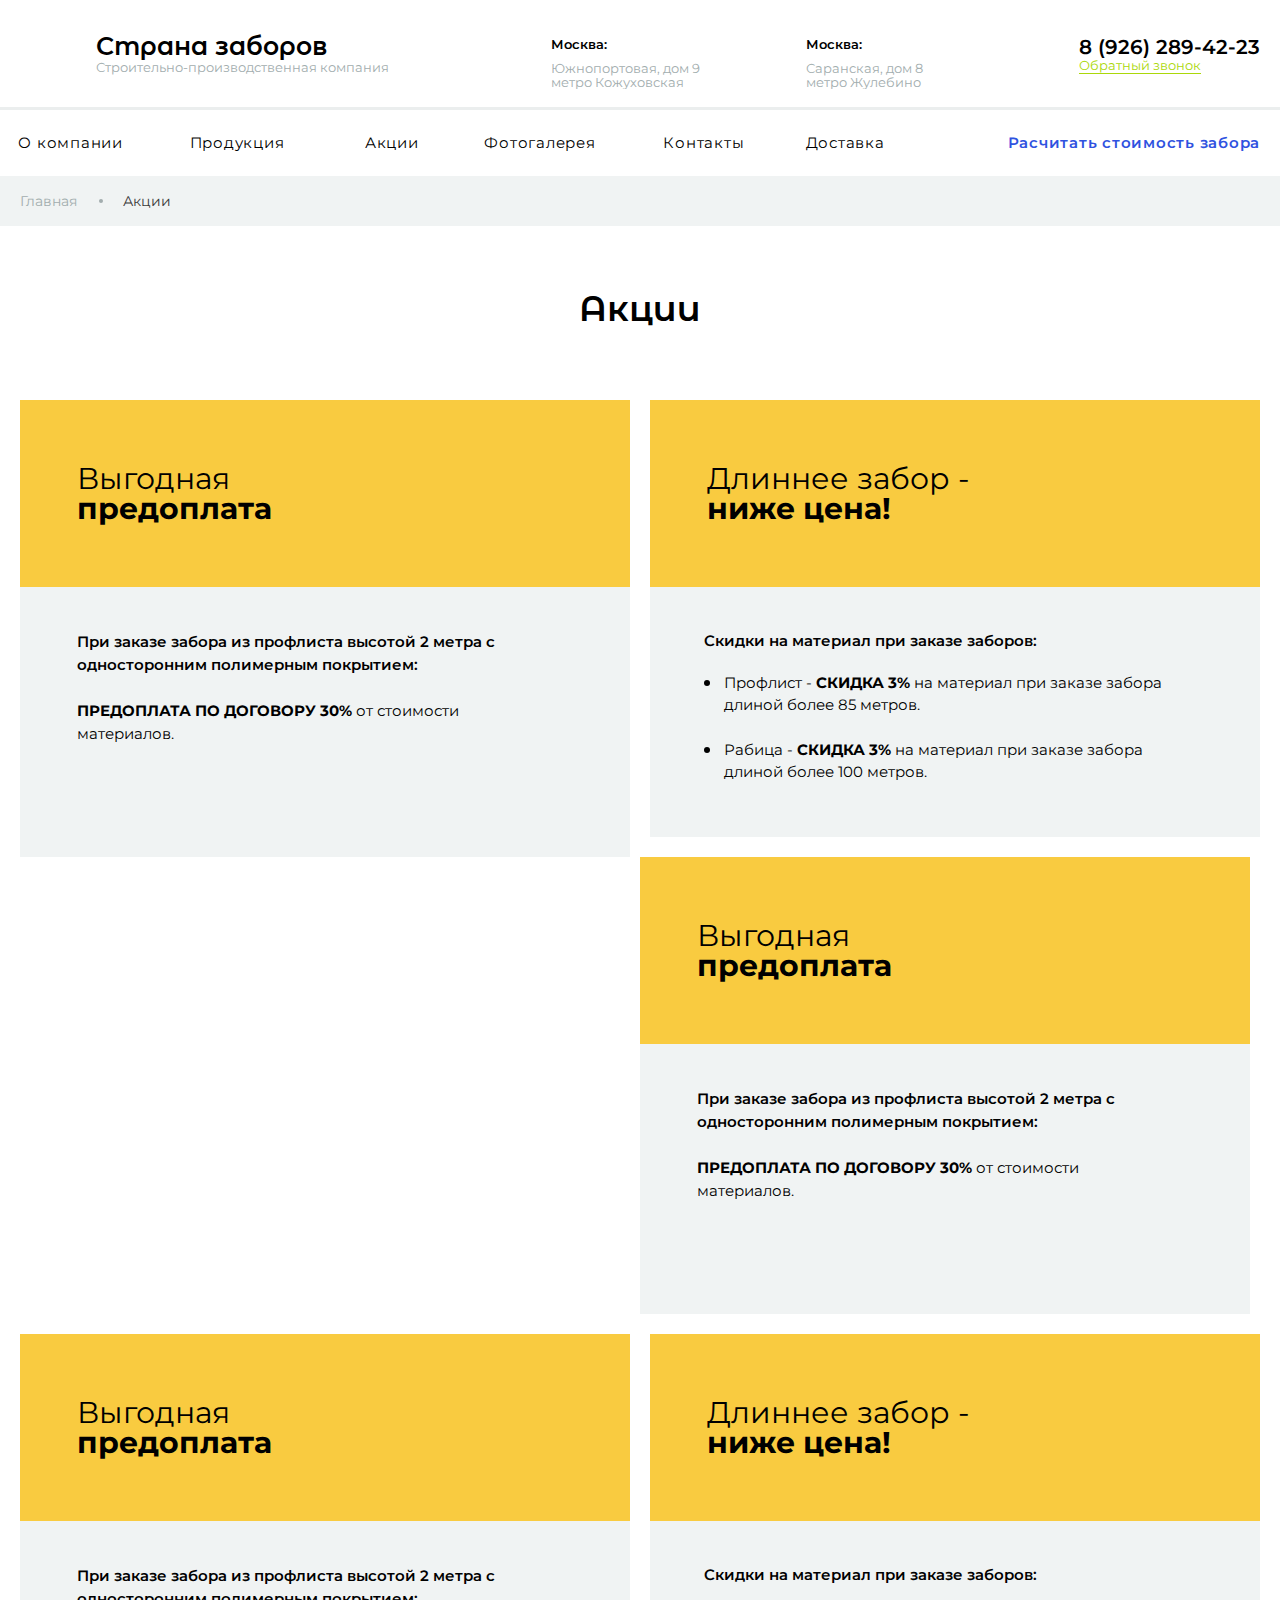
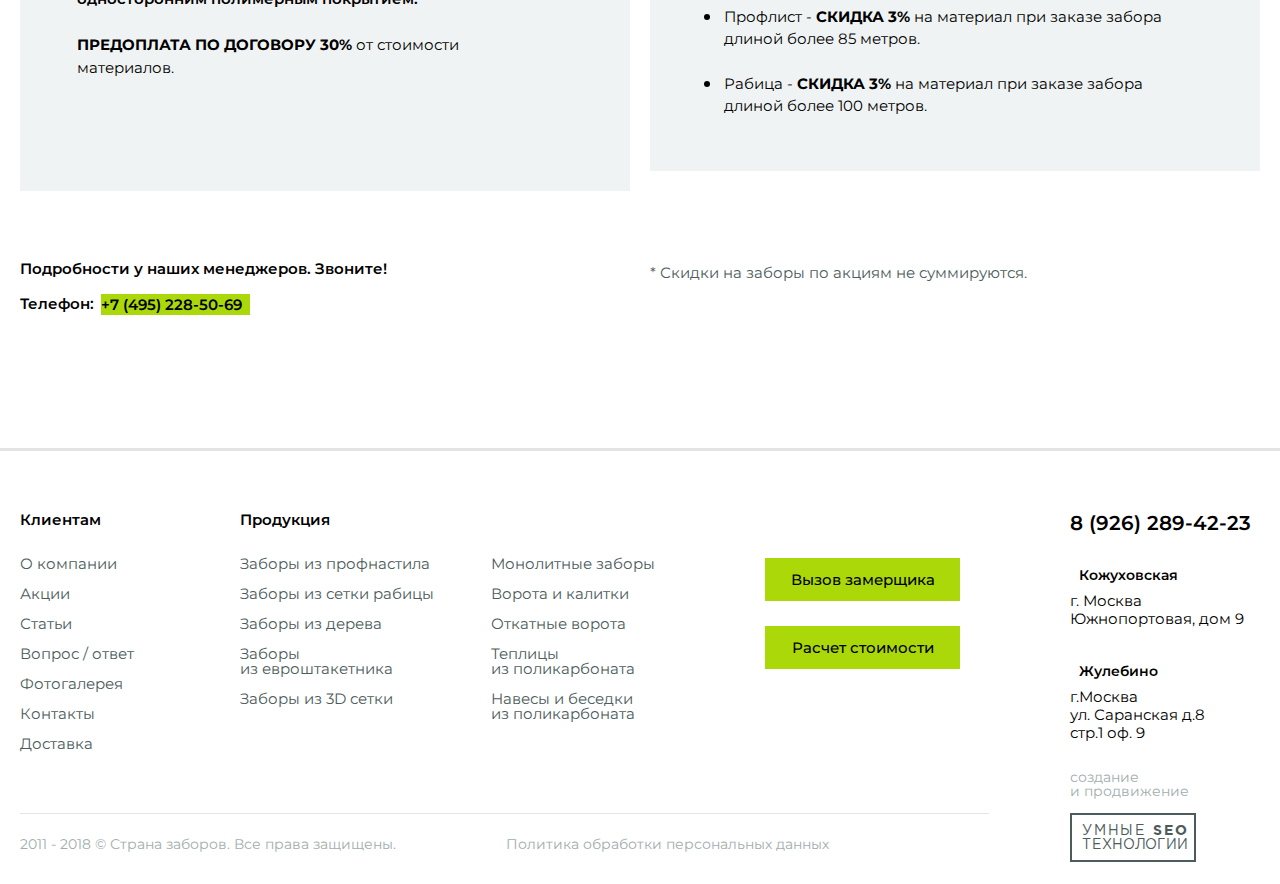
==== commit 74d560c9: "discounts fix" ====
--- a/discounts.html
+++ b/discounts.html
@@ -113,6 +113,36 @@
      длиной более 100 метров.</p>
 						 		</div>
 						 	</div>
+						 	<div class="fleft rL w50 box banner1">
+						 		<div class="yellow_block rL">
+						 			<p>Выгодная<b>предоплата</b></p>
+						 		</div>
+						 		<div class="grey_block rL">
+						 			<span class="db">При заказе забора из профлиста высотой 2 метра с односторонним полимерным покрытием:</span>
+						 			<p><b>предоплата по договору 30%</b> от стоимости материалов.</p>
+						 		</div>
+						 	</div>
+						 	<div class="fright rL w50 box banner2">
+						 		<div class="yellow_block rL">
+						 			<p>Длиннее забор -<b>ниже цена!</b></p>
+						 		</div>
+						 		<div class="grey_block rL">
+						 			<span class="db">Cкидки на материал при заказе заборов:</span>
+						 			<p>Профлист - <b>скидка 3%</b> на материал при заказе забора 
+     длиной более 85 метров.</p>
+     <p>Рабица - <b>скидка 3%</b> на материал при заказе забора 
+     длиной более 100 метров.</p>
+						 		</div>
+						 	</div>
+						 	<div class="fleft rL w50 box banner1">
+						 		<div class="yellow_block rL">
+						 			<p>Выгодная<b>предоплата</b></p>
+						 		</div>
+						 		<div class="grey_block rL">
+						 			<span class="db">При заказе забора из профлиста высотой 2 метра с односторонним полимерным покрытием:</span>
+						 			<p><b>предоплата по договору 30%</b> от стоимости материалов.</p>
+						 		</div>
+						 	</div>
 						 	<div class="clear"></div>
 						</div>
 					 </div>
--- a/fonts/fonts.css
+++ b/fonts/fonts.css
@@ -0,0 +1,21 @@
+@font-face {
+  font-family: 'Gotham Pro';
+  src: url('GothamPro.eot');
+  src: local('Gotham Pro'), local('GothamPro'),
+    url('GothamPro.eot?#iefix') format('embedded-opentype'),
+    url('GothamPro.woff') format('woff'),
+    url('GothamPro.ttf') format('truetype');
+  font-weight: normal;
+  font-style: normal;
+}
+
+@font-face {
+  font-family: 'Gotham Pro';
+  src: url('GothamPro-Bold.eot');
+  src: local('Gotham Pro Bold'), local('GothamPro-Bold'),
+    url('GothamPro-Bold.eot?#iefix') format('embedded-opentype'),
+    url('GothamPro-Bold.woff') format('woff'),
+    url('GothamPro-Bold.ttf') format('truetype');
+  font-weight: bold;
+  font-style: normal;
+}--- a/css/global.css
+++ b/css/global.css
@@ -43,6 +43,7 @@
 .w40{width:40%;}
 .w45{width:45%;}
 .w48{width:48%;}
+.w49{width:49%;}
 .w50{width:50%;}
 .w50I{width:50% !important;}
 .w55{width:55%;}
--- a/css/style.css
+++ b/css/style.css
@@ -7,7 +7,7 @@
 #header .call_block{padding-top: 12px; margin-left: 50px;}
 #header .call_block .phone{font-size: 20px; line-height: 23px;}
 #header .call_block .phone:before{content: ''; position: absolute; width: 17px; height: 26px; background: url(../img/tel.png) no-repeat center center; background-size: contain; left: -31px; top: 4px;}
-#header .call_block .call_me{color: #abd809; font-size: 13px; border-bottom: 1px solid #abd809; line-height: 16px; position: relative; top: -2px;}
+#header .call_block .call_me{color: #abd809; font-size: 13px; border-bottom: 1px solid #abd809; line-height: 16px; position: relative; top: -2px; cursor: pointer;}
 #header .address_block{padding-top: 13px;}
 #header .address_block .block{padding-left: 32px; position: relative; background: url(../img/mark.svg) no-repeat left 2px; background-size:20px auto; min-height: 37px; font-size: 13px; line-height: 14px; color: #a2adae;}
 #header .address_block .block b{margin-bottom: 10px;}
@@ -75,6 +75,72 @@
 .principle_block .row .block .images_block{height: 106px; line-height: 106px; vertical-align: bottom; margin-bottom: 33px;}
 .principle_block .row .block .images_block img{display: inline-block; vertical-align: bottom; max-height: 106px; max-width: 100%;}
 .principle_block .row .block .ah1{font-size: 18px; line-height: 21px; color: #abd809; margin-bottom: 13px;}
+
+.naves_block{background-color:#4c5b5c; color: #fff; padding-top: 59px; padding-bottom: 92px;}
+.naves_block .pagetitle{color: #fff; margin-bottom: 82px; padding-top:36px;}
+.naves_block h2{font-size:18px; color:#fff; line-height:23px; font-weight:500;}
+.naves_block .row{margin-right: -20px;  display: -webkit-box;    display: -ms-flexbox;    display: flex; -webkit-box-pack: justify;    -ms-flex-pack: justify;    justify-content: space-between;     -ms-flex-wrap: wrap;    flex-wrap: wrap;}
+.naves_block .row .block{padding-right: 45px; float: none;}
+.naves_block .row .block .images_block img{display: inline-block; vertical-align: bottom; max-height: 106px; max-width: 100%;}
+.naves_block .row .block .ah1{font-size: 18px; line-height: 9px; color: #abd809; padding-bottom: 18px;}
+.naves_block .mobile_slider .images_block p{font-size:35px; line-height:35px; color:#abd809; padding-top:66px; padding-bottom:30px;}
+
+.properties_block{padding-top:30px;}
+.properties_block .inner{border-bottom:1px solid #ebeeee;}
+.properties_block .pagetitle{ padding-top: 66px; padding-bottom: 66px; }
+.properties_block .top_text{font-size:15px; line-height:23px; color:#000;}
+.properties_block .container{padding-top:60px; display: -webkit-box;    display: -ms-flexbox;    display: flex; -webkit-box-pack: justify;    -ms-flex-pack: justify;    justify-content: space-between;     -ms-flex-wrap: wrap;    flex-wrap: wrap; margin-right: -20px;}
+.properties_block .container .item{padding-right:20px; padding-bottom:50px; padding-left:44px; float: none;}
+.properties_block .item p{color:#4c5b5c;}
+.properties_block .container .item:before{content:""; background-image:url(../img/tick.svg); background-size: contain; width:26px; height:19px; position:absolute; display:block; top:0; left:0;}
+.properties_block .container h2{font-size:18px; color:#000100; font-weight:600; padding-bottom:7px;}
+
+.primers_block .pagetitle{padding-top:96px;}
+.primers_block .catalog{padding-bottom:64px;}
+.primers_block .text{font-size:15px; color:#000; padding-bottom:28px;}
+.primers_block .container{padding-bottom:27px;}
+.primers_block .container .item{height:124px; padding-right:40px; padding-left:45px;}
+.primers_block .container .item:before{content:""; background-image:url(../img/tick.svg); background-size: contain; width:26px; height:19px; position:absolute; display:block; top:0; left:0;}
+.primers_block .container .item h2{padding-bottom:8px; font-size:16px; color:#000;}
+.primers_block .content{padding-bottom:140px;}
+.primers_block .content .block_left{font-size:15px;}
+.primers_block .content .block_left p{padding-right:60px;}
+.primers_block .content .block_right{font-size:15px; font-weight:600;}
+.primers_block .content .block_right p a{display:inline-block; background-color:#abd809; padding:0 5px;}
+.primers_block .banner{background-image:url(../images/primers_block/banner.jpg); width:1237px; height:169px; background-size:cover; border-left:2px solid #abd809; margin-bottom:120px; padding:55px 108px; display: -webkit-box;    display: -ms-flexbox;    display: flex; -webkit-box-pack: justify;    -ms-flex-pack: justify;    justify-content: space-between;     -webkit-box-align: center;    -ms-flex-align: center;    align-items: center;}
+.primers_block .banner .block_left h2{color:#fff; font-size:35px; font-family:'Montserrat Alternates'; padding-bottom:15px;}
+.primers_block .banner .block_left p{color:#fff; font-size:15px;}
+.primers_block .banner .block_right a{width:195px;}
+
+.primers_block .catalog .owl-nav{display:block; width:117px; height:58px; box-sizing:border-box; border:1px solid #f0f3f3; position:absolute; bottom:0; right:0;}
+.primers_block .catalog .owl-nav .owl-prev{position:relative; float:left; width:50%; height:100%; box-sizing:border-box; border-right:1px solid #f0f3f3; cursor:pointer; }
+.primers_block .catalog .owl-nav .owl-prev:hover{background-color:#f0f3f3;}
+.primers_block .catalog .owl-nav .owl-next:hover{background-color:#f0f3f3;}
+.primers_block .catalog .owl-nav .owl-prev:before{content:""; background-image:url(../img/grey_arow_icon.png); width:14px; height:29px; position:absolute; top:13px; left:19px; transform:rotate(180deg);}
+.primers_block .catalog .owl-nav .owl-next{position:relative; float:right; width:50%; height:100%; box-sizing:border-box; cursor:pointer;}
+.primers_block .catalog .owl-nav .owl-next:before{content:""; background-image:url(../img/grey_arow_icon.png); width:14px; height:29px; position:absolute; top:13px; right:19px;}
+
+
+.varieties_block{padding-bottom:87px;}
+.varieties_block .pagetitle{padding-top: 96px; padding-bottom: 96px;}
+.varieties_block .image_block img{padding-right:10px;}
+.varieties_block .image_block .number{height:43px; width:37px; background-color:#abd809; color:#fff; left:0; bottom:20px; line-height:43px; text-align:center; font-size:35px; font-weight:600;}
+.varieties_block .inner .items_1{border-bottom:1px solid #ebeeee; padding-bottom:78px;}
+.varieties_block .inner .items_2{padding-top:68px;}
+.varieties_block .inner .items_1 .item:nth-child(1){padding-right:90px;}
+.varieties_block .inner .items_2 .item:nth-child(1){padding-right:90px;}
+.varieties_block .items_2 .item:nth-child(1) p{padding-bottom:25px;}
+.varieties_block .items_2 .item .box{color:#000; font-size:15px; line-height:23px; background-color:#f0f3f3; padding-top:48px; padding-bottom:48px; border-left:2px solid #abd809; padding-left:50px; padding-right: 20px;}
+.varieties_block .items_2 .item .box b{font-weight:600;}
+.varieties_block .inner .items_2 p{color:#000; font-size:15px;}
+.varieties_block .item h2{font-size:18px; color:#000; font-weight:600; line-height:1; padding-bottom:18px; padding-top:42px;}
+.varieties_block .item p{font-size:15px; color:#4c5b5c; line-height:25px;}
+.varieties_block .color_block{border-bottom:1px solid #ebeeee; padding-bottom:76px;}
+.varieties_block .color_block .image_block .block{height:255px;}
+.varieties_block .color_block .block_right p{padding-right: 20px;}
+.varieties_block .color_block .block_left{box-sizing: border-box;}
+.varieties_block .color_block .block_left p{padding-right: 65px;}
+
 
 .cooperation_block{padding-top: 98px; padding-bottom: 50px;}
 .cooperation_block .pagetitle{margin-bottom: 72px;}
@@ -151,7 +217,7 @@
 .questions_block .row .whats_block > a span:after{content: ''; position: absolute; right: 50%; top: 25px; width: 58px; margin-right: -29px; height: 43px; display: block; background: url(../img/questions_block/item5_hov.png) no-repeat; background-size: contain; opacity: 0; visibility: hidden; transition: .3s all;}
 
 .stat_block{padding-top: 56px; padding-bottom: 120px;}
-.stat_block .pagetitle{margin-bottom: 77px;}
+.stat_block .pagetitle{padding-bottom: 73px;}
 .stat_block .row{margin-right: -20px;}
 .stat_block .block{padding-right: 20px;}
 .stat_block .block .image_block{height: 278px;}
@@ -162,6 +228,20 @@
 .stat_block .block .text_block .date:before{content: ''; display: inline-block;; vertical-align: middle; width: 16px; height: 16px; background: url(../img/date.png) no-repeat center center; background-size: contain; margin-left: -2px; margin-right: 4px; margin-top: -3px;}
 .stat_block .block .text_block .link{font-size: 17px; line-height: 23px; color: #000; font-weight: 500; max-height: 69px;}
 .stat_block_magnifier-hover .block .image_block a span{background-image: url(../img/magnifier.svg); background-size: 30px auto;}
+.stat_block .content .block_right p{color:#000;}
+
+
+.primers_block{padding-top: 0;}
+.item__page .primers_block.stat_block .row{padding-bottom: 75px;}
+.primers_block .block{padding-right: 20px;}
+.primers_block .block .image_block{height: 278px;}
+.primers_block .block .image_block a{height: 100%; display: block; box-sizing: border-box; padding-top: 99px; text-align: center; background: rgba(76,91,92,0.5); transition: .3s opacity; opacity: 0; font-weight: 500; color: #abd809; font-size: 13px; line-height: 17px; cursor: pointer;}
+.primers_block .block .image_block a span{background:url(../img/lupa.png) no-repeat center center #abd809; width: 81px; height: 81px; border-radius: 50%; margin-bottom: 16px;}
+.primers_block .block .text_block{padding:18px 10px 0 28px; height: 148px; box-sizing: border-box; background: #f0f3f3;}
+.primers_block .block .text_block .date{color: #a2adae; font-weight: 500; font-size: 13px; line-height: 16px; margin-bottom: 17px;}
+.primers_block .block .text_block .date:before{content: ''; display: inline-block;; vertical-align: middle; width: 16px; height: 16px; background: url(../img/date.png) no-repeat center center; background-size: contain; margin-left: -2px; margin-right: 4px; margin-top: -3px;}
+.primers_block .block .text_block .link{font-size: 17px; line-height: 23px; color: #000; font-weight: 500; max-height: 69px;}
+.primers_block-hover .block .image_block a span{background-image: url(../img/magnifier.svg); background-size: 30px auto;}
 
 .width-gray-block{margin-bottom: 21px;}
 .width-gray-block .pagetitle{margin-bottom: 65px;}
@@ -233,6 +313,9 @@
 .item__page .banner_block ul{display: -webkit-box;    display: -ms-flexbox;    display: flex; -ms-flex-wrap: wrap;    flex-wrap: wrap; max-width: 660px; padding-top: 18px;}
 .item__page .banner_block ul li{width: 50%; box-sizing: border-box; padding-left: 41px; position: relative; margin-top: 15px;}
 .item__page .banner_block ul li:before{content: '';    position: absolute;    width: 26px;    height: 19px;    background: url(../img/tick.svg) no-repeat;    background-size: contain;    left: 0;    top: 0;}
+.item__page .banner_block a{width:195px; bottom:44px; right:20px; position:absolute;}
+.item__page .banner_block p{padding-bottom:30px;}
+.item__page .tree{padding-bottom:37px;}
 
 .price_block{padding-top: 93px;}
 .price_block .pagetitle{margin-bottom: 60px;}
@@ -319,9 +402,8 @@
 .steps_block .mobile_slider .block .text_block .ah1{font-size: 18px; line-height: 21px; margin-bottom: 15px;}
 .steps_block .mobile_slider .block .text_block p{max-width: 220px;}
 
-.item__page .stat_block{padding-bottom: 94px;}
-.item__page .stat_block .pagetitle{margin-bottom: 73px;}
-.item__page .stat_block .row{padding-bottom: 78px;}
+.item__page .stat_block{padding-bottom: 0;}
+.item__page .stat_block .row{padding-bottom: 60px;}
 .item__page .stat_block .row .slick-next { width: 58px;    height: 58px;    box-sizing: border-box;    border: 1px solid #f0f3f3;    background: transparent url(../img/about_arrow.svg) no-repeat center center;    right: 20px;    bottom: 0;    position: absolute;    -moz-transform: rotate(180deg);    -ms-transform: rotate(180deg);    -webkit-transform: rotate(180deg);    -o-transform: rotate(180deg);    transform: rotate(180deg);}
 .item__page .stat_block .row .slick-prev { width: 58px;    height: 58px;    box-sizing: border-box;    border: 1px solid #f0f3f3;    background: transparent url(../img/about_arrow.svg) no-repeat center center;    right: 79px;    bottom: 0;    position: absolute;}
 
@@ -407,8 +489,8 @@
 .contacts_page .bottom_row .row{margin-right: -20px;}
 .contacts_page .bottom_row .item:nth-child(3) .map{margin-top: 75px;}
 
-.discounts_page .main_block .banner1 {padding-right: 10px;}
-.discounts_page .main_block .banner2{padding-left: 10px;}
+.discounts_page .main_block .banner1 {padding-right: 10px; margin-bottom: 20px;}
+.discounts_page .main_block .banner2{padding-left: 10px; margin-bottom: 20px;}
 .discounts_page .main_block .yellow_block {background-color: #F9CB40;padding-top: 64px;padding-bottom: 63px;padding-left: 57px;box-sizing: border-box;}
 .discounts_page .main_block .yellow_block p {color: #000; font-size: 30px;line-height: 30px; position: relative; z-index: 2;}
 .discounts_page .main_block .yellow_block p b {display: block;}
@@ -433,7 +515,7 @@
 .delivery_page .slider_block {padding: 57px 75px; background-color: #F0F3F3;}
 .delivery_page .slider_block #slider-range-min {float: left; max-width: 494px;width: 100%;background-color: #fff;}
 .delivery_page .slider_block span.fleft {font-size: 15px; line-height: 20px;color: #000;width: 163px;margin-right: 27px;}
-.delivery_page .slider_block .polzunok-container-3 {position: relative;max-width: 494px;width: 100%;float: left;height: 6px;margin-top: -12px;}
+.delivery_page .slider_block .polzunok-container-3 {position: relative;max-width: 494px;width: 100%;float: left;margin-top: -12px;}
 .delivery_page .slider_block .polzunok-container-3 #slider{display: inline-block; vertical-align: top; width: 100%; height: 6px; background: #fff; margin-top: 21px;}
 .delivery_page .slider_block .polzunok-container-3 #slider:before{content: '0'; position: absolute; left: -4px; top: 100%; font-size: 12px; color: #a2adae; line-height: 28px;}
 .delivery_page .slider_block .polzunok-container-3 #slider:after{content: '100'; position: absolute; right: -10px; top: 100%; font-size: 12px; color: #a2adae; line-height: 28px;}
@@ -510,25 +592,26 @@
 #gallery_modal .slick-dots:after {content: counter(slides-num);display: inline-block; font-size: 15px;font-weight: 400;vertical-align: middle;padding-left: 0px;color: #4c5b5c;position: relative;top: 4px;}
 #gallery_modal .b-modal_close{right: 20px; top: 20px;}
 
-#call_me .block input.fon {margin-bottom: 50px;}
+#call_me .block input.fon {margin-bottom: 35px;}
 #call_me .block {width: 473px;box-sizing: border-box;padding: 57px 58px 60px 58px;background-color: #fff;}
 #call_me .block .ah1 {margin-bottom: 53px; font-family: 'Montserrat Alternates', sans-serif;font-size: 35px;color: #000; font-weight: 600;}
 #call_me .block label {margin-bottom: 58px; padding-left: 38px; font-size: 14px; line-height: 20px;color: #000;}
 #call_me .block label a {cursor: pointer; color: #2f52e0;text-decoration: none;display: block;}
-#call_me .block label input[type="checkbox"]:checked + b { background-image: url(../img/w_check_icon.png);background-position: center;background-repeat: no-repeat;background-size:12px 9px;}
+#call_me .block label.active b { background-image: url(../img/w_check_icon.png);background-position: center;background-repeat: no-repeat;background-size:12px 9px;}
 #call_me .block label input[type="checkbox"] {display: none;}
 #call_me .block label b {cursor: pointer;height: 18px;width: 18px;display: block;position: absolute;left: 0;top: 0px; background-color: #ABD809;}
-#call_me .block > input { color: #000; margin-bottom: 20px; padding: 22px 24px;padding-right: 64px; background-color: #F0F3F3;font-size: 15px;line-height: 15px;}
+#call_me .block input { color: #000; margin-bottom: 20px; padding: 20px 24px;padding-right: 64px; background-color: #F0F3F3;font-size: 15px;line-height: 15px;}
 #call_me .block input.name{background-image: url(../img/name_icon.svg);background-repeat: no-repeat;background-position: 304px center; background-size: 25px 22px;}
 #call_me .block input.fon{background-image: url(../img/fon_icon.svg);background-repeat: no-repeat;background-position: 305px center; background-size: 25px 24px;}
-#call_me .block .green_button {width: 140px;margin: 0 auto;}
-
-
-#call_me2 .block {width: 740px;box-sizing: border-box;padding: 60px;padding-bottom: 74px; background-color: #fff;}
+#call_me .block br{display: none;}
+#call_me .block input[type="submit"] {padding: 0; background-color: #abd809; color: #000;  font-weight: 500; text-align: center; display: block; position: relative; cursor: pointer; line-height: 43px; transition: .3s background-color; width: 140px;margin: 0 auto; cursor: pointer; margin-bottom: 0; background-image:url(../img/arrow.png); background-position: right top; background-repeat: no-repeat; background-size: 11px 11px;}
+
+#call_me2 .block br{display: none;}
+#call_me2 .block {width: 740px;box-sizing: border-box;padding: 60px;padding-bottom: 34px; background-color: #fff;}
 #call_me2 .block .ah1 {margin-bottom: 34px; font-family: 'Montserrat Alternates', sans-serif;font-size: 35px;color: #000; font-weight: 600;}
 #call_me2 .block label { padding-left: 38px; font-size: 14px; line-height: 20px;color: #000;}
 #call_me2 .block label a {cursor: pointer; color: #2f52e0;text-decoration: none;display: block;}
-#call_me2 .block label input[type="checkbox"]:checked + b { background-image: url(../img/w_check_icon.png);background-position: center;background-repeat: no-repeat;background-size:12px 9px;}
+#call_me2 .block label.active b { background-image: url(../img/w_check_icon.png);background-position: center;background-repeat: no-repeat;background-size:12px 9px;}
 #call_me2 .block label input[type="checkbox"] {display: none;}
 #call_me2 .block label b {cursor: pointer;height: 18px;width: 18px;display: block;position: absolute;left: 0;top: 0px; background-color: #ABD809;}
 #call_me2 .block div.box.left {padding-right: 10px;}
@@ -536,27 +619,29 @@
 #call_me2 .block div.box input { color: #000; margin-bottom: 20px; padding: 22px 24px;padding-right: 64px; background-color: #F0F3F3;font-size: 15px;line-height: 15px;}
 #call_me2 .block div.box input.name{background-image: url(../img/name_icon.svg);background-repeat: no-repeat;background-position: 250px center; background-size: 25px 22px;}
 #call_me2 .block div.box input.fon{background-image: url(../img/fon_icon.svg);background-repeat: no-repeat;background-position: 251px center; background-size: 25px 24px;}
-#call_me2 .block .green_button {width: 140px;margin: 0 auto;}
+#call_me2 .block input[type="submit"] {padding: 0; background-color: #abd809; color: #000;  font-weight: 500; text-align: center; display: block; position: relative; cursor: pointer; line-height: 43px; transition: .3s background-color; width: 140px;margin: 0 auto; cursor: pointer; margin-bottom: 0; background-image:url(../img/arrow.png); background-position: right top; background-repeat: no-repeat; background-size: 11px 11px; width: 140px;margin: 0 auto; float: right;}
 #call_me2 .block textarea {padding: 22px; font-size: 15px; color: #000;background-color:#F0F3F3;box-sizing: border-box;height: 159px;margin-bottom: 50px; }
 #call_me2 .block p{margin-bottom: 42px; font-size: 15px; line-height: 23px;color: #000;}
 
 #call_me3 .block {width: 740px;box-sizing: border-box;padding: 60px;padding-bottom: 74px; background-color: #fff;}
+#call_me3 .block br{display: none;}
 #call_me3 .block .ah1 {margin-bottom: 34px; font-family: 'Montserrat Alternates', sans-serif;font-size: 35px;color: #000; font-weight: 600;}
 #call_me3 .block label { padding-left: 38px; font-size: 14px; line-height: 20px;color: #000;}
 #call_me3 .block label a {cursor: pointer; color: #2f52e0;text-decoration: none;display: block;}
-#call_me3 .block label input[type="checkbox"]:checked + b { background-image: url(../img/w_check_icon.png);background-position: center;background-repeat: no-repeat;background-size:12px 9px;}
+#call_me3 .block label.active b { background-image: url(../img/w_check_icon.png);background-position: center;background-repeat: no-repeat;background-size:12px 9px;}
 #call_me3 .block label input[type="checkbox"] {display: none;}
 #call_me3 .block label b {cursor: pointer;height: 18px;width: 18px;display: block;position: absolute;left: 0;top: 0px; background-color: #ABD809;}
 #call_me3 .block div.box.left {padding-right: 10px;}
 #call_me3 .block div.box.right {padding-left: 10px;}
+#call_me3 .block .your-message{display: block;}
 #call_me3 .block div.box input.red {border:1px solid #FC021C;}
 #call_me3 .block div.box input { color: #000; margin-bottom: 20px; padding: 22px 24px;padding-right: 64px; background-color: #F0F3F3;font-size: 15px;line-height: 15px;}
 #call_me3 .block div.box input.name{background-image: url(../img/name_icon.svg);background-repeat: no-repeat;background-position: 250px center; background-size: 25px 22px;}
 #call_me3 .block div.box input.mail{background-image: url(../img/mail_icon.png);background-repeat: no-repeat;background-position: 253px center; background-size: 24px 17px;}
 #call_me3 .block div.box input.adres{background-image: url(../img/adres_icon.png);background-repeat: no-repeat;background-position: 256px center; background-size: 18px 26px;}
 #call_me3 .block div.box input.fon{background-image: url(../img/fon_icon.svg);background-repeat: no-repeat;background-position: 251px center; background-size: 25px 24px;}
-#call_me3 .block .green_button {width: 140px;margin: 0 auto;}
+#call_me3 .block input[type="submit"]{padding: 0; background-color: #abd809; color: #000;  font-weight: 500; text-align: center; display: block; position: relative; cursor: pointer; line-height: 43px; transition: .3s background-color; width: 140px;margin: 0 auto; cursor: pointer; margin-bottom: 0; background-image:url(../img/arrow.png); background-position: right top; background-repeat: no-repeat; background-size: 11px 11px; width: 140px;margin: 0 auto; float: right;}
 #call_me3 .block textarea {padding: 22px; font-size: 15px; color: #000;background-color:#F0F3F3;box-sizing: border-box;height: 159px;margin-bottom: 50px; }
-#call_me3 .block p{margin-bottom: 42px; font-size: 15px; line-height: 23px;color: #000;padding-right: 160px;}
+#call_me3 .block .ah1 + p{margin-bottom: 42px; font-size: 15px; line-height: 23px;color: #000;padding-right: 160px;}
 
 /* font-family: 'Montserrat Alternates', sans-serif; */
--- a/css/adaptive.css
+++ b/css/adaptive.css
@@ -68,6 +68,7 @@
 	.gallery_page .row .item:nth-child(n+13) {display: none;}
 	.gallery_page .next_f{font-size: 14px;margin-top: 31px;margin-bottom: 125px;}
 	#gallery_modal .block div{width: 600px;}
+
 }
 
 @media screen and (max-width: 1200px){
@@ -86,6 +87,7 @@
 	.cooperation_block .mobile_slider .block .numb{font-size: 22px; line-height: 42px; width: 42px;}
 	.cooperation_block .mobile_slider .block .ah1{font-size: 17px; line-height: 20px;}
 	.cooperation_block .mobile_slider .block{font-size: 14px; line-height: 24px; padding-top: 42px; padding-left: 42px;}
+	.item__page .banner_block a{right:20px;}
 }
 
 @media screen and (max-width: 1170px){
@@ -97,6 +99,8 @@
 	.palette_modal .pagetitle{max-width: 430px; margin-bottom: 29px;}
 	.stat_block .block .image_block a{padding-top: 45px;}
 	.stat_block .block .image_block{height: 201px;}
+	.primers_block .block .image_block a{padding-top: 45px;}
+	.primers_block .block .image_block{height: 201px;}
 	#header .menu_row .menu > ul > li:nth-child(3){width: 15.5%;}
 	#header .call_block{margin-left: 40px;}
 	#header .logo b{font-size: 20px;}
@@ -116,6 +120,7 @@
 	.contacts_page .top_row .item .fright a+a {margin-top: 0px;margin-left: 56px;}
 	.contacts_page .bottom_row .item:nth-child(3){margin-top: 30px;}
 	.contacts_page .bottom_row .item:nth-child(3) .map{margin-top: 10px;}
+	
 }
 
 @media screen and (min-width: 1000px){
@@ -159,6 +164,7 @@
 	.questions_block .row .call_block > div:hover:before, .questions_block .row .address_block > a:hover:before, .questions_block .row .email_block > a:hover:before, .questions_block .row .viber_block > a:hover:before, .questions_block .row .whats_block > a:hover:before{opacity: 1; visibility:visible;}
 	.questions_block .row .viber_block > a:hover span:before{opacity: 0; visibility: hidden;}
 	.stat_block .block .image_block a:hover{opacity: 1;}
+	.primers_block .block .image_block a:hover{opacity: 1;}
 	.cooperation_block .mobile_slider .block:nth-child(n+4){border-bottom: 2px solid #ebeeee;}
 	.cooperation_block .mobile_slider .block:nth-child(3n){border-right-width: 2px;}
 	.banners_block .row .block a:hover .medium{color: #2f52e0;}
@@ -172,11 +178,32 @@
 	#footer .copy_block .seo-teh a:hover{color: #000;}
 	#footer .copy_block .seo-teh a:hover > span{border-color: #abd809; background:#abd809; color: #000;}
 	a:hover, .stat_block .block .text_block .link:hover, #bread li a:hover{text-decoration:none; color: #2f52e0;}
+	a:hover, .primers_block .block .text_block .link:hover, #bread li a:hover{text-decoration:none; color: #2f52e0;}
 	.green_button:hover{background-color: #bbeb0e; color: #000;}
 	.menu_shadow.active{display: none;}
+	.naves_block .pagetitle .db{display:none;}
+	.primers_block .pagetitle .db{display:none;}
 }
 
 @media screen and (max-width: 999px){
+	.varieties_block{padding-bottom: 79px;}
+	.varieties_block .inner .items_2 .item{float: none; width: auto;}
+	.varieties_block .items_2 .item .box{margin-top: 10px; font-size: 14px; line-height: 24px; padding-right: 30px;}
+	.varieties_block .inner .items_2 p{font-size: 14px; line-height: 24px;}
+	.varieties_block .inner .items_2 .item:nth-child(1){float: none; width: auto; padding-right: 0;}
+	.varieties_block .inner .items_2{padding-top: 53px;}
+	.varieties_block .color_block{padding-bottom: 50px;}
+	.varieties_block .item p{font-size: 14px;}
+	.varieties_block .item h2{font-size: 17px;}
+	.varieties_block .color_block .block_left p, .varieties_block .color_block .block_right p{padding-right: 0;}
+	.varieties_block .pagetitle{padding-top: 60px; padding-bottom: 56px;}
+	.properties_block .container h2{font-size: 17px;}
+	.properties_block .container .item{width: 50%; height: auto; padding-right: 25px;}
+	.properties_block .container{padding-top: 49px; padding-bottom: 10px;}
+	.properties_block .top_text{font-size: 14px; line-height: 22px;}
+	.properties_block .top_text span{display: none;}
+	.properties_block .pagetitle{padding-top: 36px; padding-bottom: 47px;}
+	.item__page .banner_block a{display: none;}
 	.price_block.price_block_type_page .pagetitle{max-width: 205px; margin-left: auto; margin-right: auto;}
 	.item__page.type_page{padding-bottom: 130px;}
 	.get-banner .right_block .call_block .phone:before{left: -28px;}
@@ -198,6 +225,8 @@
 	.width-gray-block .pagetitle{max-width: 520px; margin-left: auto; margin-right: auto; margin-bottom: 55px;}
 	.stat_block.stat_block_magnifier-hover{padding-top: 20px;}
 	.stat_block.stat_block_magnifier-hover .pagetitle{max-width: 525px; margin-left: auto; margin-right: auto;}
+	.primers_block.stat_block_magnifier-hover{padding-top: 20px;}
+	.primers_block.stat_block_magnifier-hover .pagetitle{max-width: 525px; margin-left: auto; margin-right: auto;}
 	.price_block_type_page .item_type_page2{padding-bottom: 60px;}
 	.price_block .dd .item p{margin-bottom: 38px;}
 	.price_block .dd .item .ah3{font-size: 17px; line-height: 20px;}
@@ -306,6 +335,7 @@
 	.item__page .banner_block ul{display: none;}
 	.item__page .banner_block .pagetitle{font-size: 32px; line-height: 35px; margin-bottom: 37px;}
 	.item__page .banner_block{padding-top: 69px; padding-bottom: 70px;}
+	.item__page .tree{padding-bottom: 11px;}
 	.item__page{margin-top: -70px;}
 	.calculation__page{padding-bottom: 124px;}
 	.calculation__page .button_block p + p{margin-top: 13px; max-width: 330px;}
@@ -355,6 +385,12 @@
 	.stat_block .block .text_block{height: 136px; padding-right: 20px;}
 	.stat_block .block{width: 50%; margin-bottom: 20px;}
 	.stat_block .pagetitle{margin-bottom: 55px;}
+	
+	.primers_block{padding-bottom: 109px; padding-top: 36px;}
+	.primers_block .block .text_block .link{font-size: 15px; line-height: 21px; max-height: 63px;}
+	.primers_block .block .text_block{height: 136px; padding-right: 20px;}
+	.primers_block .block{width: 50%; margin-bottom: 20px;}
+	.primers_block .pagetitle{margin-bottom: 55px;}
 	.works_block .bg_block .work_slider .text_block .green_button{width: 182px;}
 	.works_block .bg_block .work_slider .text_block .text a.more{font-size: 15px; margin-right: 5px;}
 	.works_block .bg_block .work_slider .text_block .text a.more span{margin-left: 3px;}
@@ -386,6 +422,16 @@
 	.principle_block .pagetitle{margin-bottom: 46px;}
 	.principle_block{padding-top: 55px; padding-bottom: 6px;}
 	.principle_block .row .block{width: 50%;}
+	.naves_block .row .block{padding-right: 20px !important;}
+	.naves_block .row .block .db{display: none;}
+	.naves_block .mobile_slider .images_block p{padding-top: 40px;}
+	.naves_block h2{font-size: 16.5px; line-height: 26px; margin-bottom: 10px;}
+	.naves_block .row .block:nth-child(3){padding-right: 80px;}
+	.naves_block .row .block:nth-child(2){padding-right: 5px;}
+	.naves_block .row .block .ah1{font-size: 17px; line-height: 20px; padding-bottom: 10px;}
+	.naves_block .pagetitle{margin-bottom: 46px;}
+	.naves_block{padding-top: 40px; padding-bottom: 83px;}
+	.naves_block .row .block{width: 50%;}
 	.banners_block .row .block a .image_block:before{display: none;}
 	.banners_block .row .block.banner1 a .image_block{width: 100%; height: 100%; background: url(../images/banners_block/720/banner1.png) no-repeat right top; background-size:98% auto;}
 	.banners_block .row .block.banner2 a .image_block{width: 100%; height: 100%; background: url(../images/banners_block/720/banner2.png) no-repeat right top; background-size:229px auto;}
@@ -450,6 +496,27 @@
 	.on_tablet{display: block;}
 	.no_on_tablet{display: none;}
 	.ui-selectmenu-button.ui-button{font-size: 14px; line-height: 25px;}
+	.item__page .primers_block.stat_block .row{padding-bottom: 60px; margin-bottom: 50px;}
+	.primers_block .pagetitle .db{display:block;}
+	.primers_block .pagetitle{padding-top:30px;}
+	.primers_block .pagetitle{padding-bottom:0;}
+	.primers_block .catalog .item{height:200px;}
+	.primers_block .content .block_left p{font-size: 14px; line-height: 24px; padding-right: 30px;}
+	.primers_block .catalog{padding-bottom:96px;}
+	.primers_block .text .db{display:none;}
+	.primers_block .text{font-size: 14px;}
+	.primers_block .container .item{width:100%; height:auto; padding-bottom:26px;}
+	.primers_block .content .block_left{width:100%;}
+	.primers_block .content .block_right{width:100%; margin-top: 24px;}
+	.primers_block .container{padding-bottom:8px;}
+	.primers_block .content{padding-bottom:72px;}
+	.primers_block .banner{width:100%; padding:38px 75px; height:auto; display: block; margin-bottom: 53px;}
+	.primers_block .banner .block_left h2{font-size:27px;}
+	.primers_block .banner .block_left p{font-size:14px;}
+	.primers_block .banner .block_right{float:none;}
+	.primers_block .banner .block_left{float:none; padding-bottom:20px;}
+	
+	
 }
 
 @media screen and (max-width: 900px){
@@ -473,10 +540,11 @@
 	#call_me .block label{margin-bottom: 50px;}
 	#call_me .block .green_button{font-size: 14px;}
 	#call_me2 .block .ah1{font-size: 22px;margin-bottom: 27px;}
-	#call_me2 .block{width: 290px;padding: 42px 28px;padding-bottom: 65px;}
+	#call_me2 .block{width: 290px;padding: 42px 28px;padding-bottom: 10px;}
 	#call_me2 .block div.box input{padding: 23px 20px;}
 	#call_me2 .block div.box input.name{background-position: 193px center;}
 	#call_me2 .block div.box input.fon{background-position: 194px center;}
+	#call_me2 .abs_label{position: absolute; margin-top: -145px;}
 	#call_me2 .block label{margin-bottom: 50px;}
 	#call_me2 .block .green_button{font-size: 14px;}
 	#call_me2 .block div.box.left{padding-right: 0px; float: none;width: 100%;}
@@ -484,20 +552,23 @@
 	#call_me2 .block textarea{height: 171px;padding: 23px 20px;}
 	#call_me2 .block .green_button{float: none;margin-top: 100px;margin-bottom: -110px;z-index: 100;}
 	#call_me2 .block p {padding-right: 0px;}
+	#call_me2 .block input[type="submit"]{float: none; margin-top: 110px;}
 	#call_me3 .block .ah1{font-size: 22px;margin-bottom: 27px;}
-	#call_me3 .block{width: 290px;padding: 42px 28px;padding-bottom: 65px;}
+	#call_me3 .block{width: 290px;padding: 42px 28px;padding-bottom: 10px;}
 	#call_me3 .block div.box input{padding: 23px 20px;}
 	#call_me3 .block div.box input.name{background-position: 193px center;}
 	#call_me3 .block div.box input.fon{background-position: 194px center;}
 	#call_me3 .block label{margin-bottom: 50px;}
+	#call_me3 .block input[type="submit"]{float: none; margin-top: 110px;}
 	#call_me3 .block .green_button{font-size: 14px;}
 	#call_me3 .block div.box.left{padding-right: 0px; float: none;width: 100%;}
 	#call_me3 .block div.box.right{padding-left: 0px; float: none;width: 100%;}
 	#call_me3 .block textarea{height: 171px;padding: 23px 20px;}
 	#call_me3 .block .green_button{float: none;margin-top: 100px;margin-bottom: -110px;z-index: 100;}
-	#call_me3 .block p {padding-right: 0px;}
+	#call_me3 .block .ah1 + p{padding-right: 0px;}
 	#call_me3 .block div.box input.mail{background-position: 194px center;}
 	#call_me3 .block div.box input.adres{background-position: 197px center;}
+	#call_me3 .abs_label{position: absolute; margin-top: -145px;}
 }
 
 @media screen and (max-width: 730px){
@@ -521,6 +592,58 @@
 	#gallery_modal .slick-next{width: 50px; height: 50px;background-size: 12px 29px;}
 	#gallery_modal .slick-prev{width: 50px; height: 50px;background-size: 12px 29px;}
 	#gallery_modal .slick-dots{padding-top: 40px;}
+	.naves_block h2{font-size:17px;}
+	.naves_block .row .block{padding-right:35px;}
+	.item__page .banner_block a{display:none;}
+	.properties_block .container .item{width:50%;}
+	.proper .container .item{height:auto;}
+	.properties_block .container .item{padding-bottom:59px;}
+	.properties_block .top_text{font-size:14px;}
+	.properties_block .top_text .db{display:none;}
+	.properties_block .container h2{font-size:18px;}
+	.properties_block .container{padding-top:45px;}
+	.varieties_block{padding-bottom:78px;}
+	.varieties_block .item h2{font-size:17px;}
+	.varieties_block .inner .items_1 .item:nth-child(1){padding-right:20px;}
+	.varieties_block .item p{font-size:14px;}
+	.varieties_block .inner .items_1{padding-bottom:55px;}
+	.varieties_block .inner .items_2 .item:nth-child(1){width:100%; padding-right:0; padding-bottom:10px;}
+	.varieties_block .inner .items_2{padding-top:53px;}
+	.varieties_block .items_2 .item:nth-child(1) p{padding-bottom:26px;}
+	.varieties_block .items_2 .item:nth-child(2){width:100%;}
+	.varieties_block .items_2 .item .box{padding-bottom:30px;}
+	.varieties_block .items_2 .item .box{padding-top:28px;}
+	.naves_block .pagetitle .db{display:block;}
+	.naves_block .pagetitle{padding-top:22px;}
+	.naves_block h2 .db{display:none;}
+	.naves_block .mobile_slider .block:nth-child(1) p .db{display:none;}
+	.naves_block .mobile_slider .block:nth-child(2) p .db{display:none;}
+	.naves_block{padding-bottom:45px;}
+	
+	
+	.properties_block .pagetitle{line-height:25px; padding-bottom:50px;}
+	.varieties_block .item{width:100%;}
+	.pagetitle{font-size:27px;}
+	.properties_block{padding-top:80px;}
+	.naves_block .mobile_slider .images_block p{font-size:34px;}
+	.primers_block .text{font-size:14px;}
+	.primers_block .container .item h2{font-size:15px;}
+	.primers_block .container .item p{font-size:14px;}
+	.primers_block .content .block_left p{font-size:14px; padding-right:0; padding-bottom:23px;}
+	.primers_block .content .block_right p{font-size:14px;}
+	.primers_block .banner .block_left h2{font-size:27px;}
+	.primers_block .banner{padding:32px 77px;}
+	.primers_block .banner{height:190px;}
+	.varieties_block .item p{padding-bottom:30px;}
+	.primers_block .catalog .owl-nav{display:none;}
+	.varieties_block .color_block{padding-bottom:27px;}
+	.varieties_block .inner .items_2 p{font-size:14px;}
+	.primers_block{padding-top:3px;}
+	.naves_block .mobile_slider .images_block p{line-height:19px;}
+	.item__page .stat_block .pagetitle{margin-bottom:3px;}
+	.item__page .stat_block .row{margin-bottom:18px;}
+	.primers_block .text{padding-bottom:22px;}
+	.item__page .stat_block{padding-bottom:11px;}
 }
 
 @media screen and (max-width: 755px){
@@ -610,8 +733,7 @@
 	.item__page .stat_block .row .slick-next{right: 0;}
 	.item__page .stat_block .row{padding-bottom: 75px;}
 	.item__page .stat_block .block .image_block{height: 273px;}
-	.item__page .stat_block .pagetitle{margin-bottom: 35px;}
-	.item__page .stat_block{padding-bottom: 61px;}
+	.item__page .stat_block{padding-bottom: 0;}
 	.steps_block{padding-bottom: 41px;}
 	.steps_block .mobile_slider{padding-bottom: 11px;}
 	.steps_block .mobile_slider .slick-prev{width: 50px; height: 50px; box-sizing: border-box; border:1px solid #f0f3f3; background: transparent url(../img/about_arrow.svg) no-repeat center center; left:0; bottom: 0; position: absolute;}
@@ -740,6 +862,19 @@
 	.stat_block .slick-dots li button{background: transparent; font-size: 23px; line-height: 26px; color: #000;}
 	.stat_block .slick-dots li button:after{content: '/';}
 	.stat_block .pagetitle{margin-bottom: 35px;}
+	.item__page .primers_block.stat_block .row{padding-bottom: 75px; margin: 25px;}
+	.primers_block{padding-bottom: 157px; padding-top: 20px;}
+	.primers_block .row{margin-right: 0;}
+	.primers_block .block{margin-bottom: 0; padding-right: 0;}
+	.primers_block .block .text_block{height: 149px; ;}
+	.primers_block .slick-prev{width: 50px; height: 50px; box-sizing: border-box; border:1px solid #f0f3f3; background: transparent url(../img/about_arrow.svg) no-repeat center center; left:0; bottom: -75px; position: absolute; z-index: 1;}
+	.primers_block .slick-next{width: 50px; height: 50px; box-sizing: border-box; border:1px solid #f0f3f3; background: transparent url(../img/about_arrow.svg) no-repeat center center; right:0; bottom: -75px; position: absolute; z-index: 1; -moz-transform: rotate(180deg); -ms-transform: rotate(180deg); -webkit-transform: rotate(180deg); -o-transform: rotate(180deg); transform: rotate(180deg);}
+	.primers_block .slick-dots li.slick-active{display: inline-block; vertical-align: top; position: relative; left:auto; top:auto;}
+	.primers_block .slick-dots{text-align: center; counter-reset: slides-num; padding-top: 14px; display: block !important; position: absolute; width: 100%; margin-top: 23px;}
+	.primers_block .slick-dots:after {    content: counter(slides-num);    display: inline-block;    font-size: 14px;    font-weight: 400;    vertical-align: middle;    padding-left: 0px; color: #4c5b5c; position: relative; top: 4px;}
+	.primers_block .slick-dots li{counter-increment: slides-num; position: absolute; left: -9999em; text-outline: -9999em; font-size: 23px; line-height: 26px; color: #000;}
+	.primers_block .slick-dots li button{background: transparent; font-size: 23px; line-height: 26px; color: #000;}
+	.primers_block .slick-dots li button:after{content: '/';}
 	.works_block .bg_block .work_slider .slick-prev{width: 50px; height: 50px; box-sizing: border-box; border:1px solid #f0f3f3; background: transparent url(../img/about_arrow.svg) no-repeat center center; left:0; bottom: -108px; position: absolute; z-index: 1;}
 	.works_block .bg_block .work_slider .slick-next{width: 50px; height: 50px; box-sizing: border-box; border:1px solid #f0f3f3; background: transparent url(../img/about_arrow.svg) no-repeat center center; right:0; bottom: -108px; position: absolute; z-index: 1; -moz-transform: rotate(180deg); -ms-transform: rotate(180deg); -webkit-transform: rotate(180deg); -o-transform: rotate(180deg); transform: rotate(180deg);}
 	.works_block .bg_block .work_slider .slick-dots li.slick-active{display: inline-block; vertical-align: top; position: relative; left:auto; top:auto;}
@@ -795,6 +930,22 @@
 	.principle_block .row{margin-right: 0; padding-bottom: 12px;}
 	.principle_block .row .block .ah1{margin-bottom: 15px;}
 	.principle_block .pagetitle{margin-bottom: 31px;}
+	.naves_block{padding-bottom: 63px;}
+	.naves_block .row .slick-prev{width: 50px; height: 50px; box-sizing: border-box; border:1px solid #f0f3f3; background: transparent url(../img/white_arrow.svg) no-repeat center center; left:0; bottom: 0; position: absolute;}
+	.naves_block .row .slick-next{width: 50px; height: 50px; box-sizing: border-box; border:1px solid #f0f3f3; background: transparent url(../img/white_arrow.svg) no-repeat center center; right:0; bottom: 0; position: absolute; -moz-transform: rotate(180deg); -ms-transform: rotate(180deg); -webkit-transform: rotate(180deg); -o-transform: rotate(180deg); transform: rotate(180deg);}
+	.naves_block .row .slick-dots li.slick-active{display: inline-block; vertical-align: top; position: relative; left:auto; top:auto;}
+	.naves_block .row .slick-dots{text-align: center; counter-reset: slides-num; padding-top: 64px;}
+	.naves_block .row .slick-dots:after {    content: counter(slides-num);    display: inline-block;    font-size: 14px;    font-weight: 400;    vertical-align: middle;    padding-left: 0px; color: #fff; position: relative; top: 4px;}
+	.naves_block .row .slick-dots li{counter-increment: slides-num; position: absolute; left: -9999em; text-outline: -9999em; font-size: 23px; line-height: 26px; color: #fff;}
+	.naves_block .row .slick-dots li button{background: transparent; font-size: 23px; line-height: 26px; color: #fff;}
+	.naves_block .row .slick-dots li button:after{content: '/';}
+	.naves_block .row .slick-slide:nth-child(3) .block{padding-right: 20px;}
+	.naves_block .row .slick-slide:nth-child(2) .block{padding-right: 15px;}
+	.naves_block .row .slick-slide{padding-left: 1px;}
+	.naves_block .row .block{width: auto; padding-right: 0 !important; height: auto; margin-bottom: 39px;}
+	.naves_block .row{margin-right: 0; padding-bottom: 14px; display: block;}
+	.naves_block .row .block .ah1{margin-bottom: 5px;}
+	.naves_block .pagetitle{margin-bottom: 31px;}
 	.banners_block .row .block.banner2 a .image_block{background-size: 195px auto;}
 	.banners_block .row .block a .medium{margin-top: 21px; font-size: 13px;}
 	.banners_block{padding-bottom: 39px;}
@@ -890,6 +1041,52 @@
 	.pagetitle{font-size: 22px; line-height: 25px;}
 	.b-modal_close{top: 7px; right: 7px;}
 	.arcticmodal-container_i2{padding-left: 0; padding-right: 0;}
+	.varieties_block .color_block .block_left .image_block .block{margin-right:auto;}
+	.varieties_block .block_left{width:100%; float:none; }
+	.varieties_block .block_right{width:100%; float:none;}
+	.varieties_block .color_block{padding-bottom:60px;}
+	.varieties_block .inner .items_2{padding-top:43px;}
+	.properties_block{padding-top:33px;}
+	.properties_block .inner{padding-bottom: 60px;}
+	.properties_block .container .item{float: left; padding-bottom: 0; margin-bottom: 112px; padding-left: 40px;}
+	.properties_block .container{padding-top: 54px; display: block;}
+	.properties_block .pagetitle{padding-bottom:28px;}
+	.properties_block .slick-dots:after {	    content: counter(slides-num);	    display: inline-block;	    font-size: 14px;	    font-weight: 400;	    vertical-align: middle;	    padding-left: 0px;	    color: #4c5b5c;	    position: relative;	    top: 4px;	}
+	.properties_block .slick-dots li button:after {	    content: '/';	}
+	.properties_block .slick-dots li button {	    background: transparent;	    font-size: 23px;	    line-height: 26px;	    color: #000;	}
+	.properties_block .slick-dots {	bottom: 10px;    text-align: center;	    counter-reset: slides-num;	    display: block !important;	    position: absolute;	    width: 100%;}
+	.properties_block .slick-dots li.slick-active {	    display: inline-block;	    vertical-align: top;	    position: relative;	    left: auto;	    top: auto;	}
+	.properties_block .slick-prev {	    width: 50px;	    height: 50px;	    box-sizing: border-box;	    border: 1px solid #f0f3f3;	    background: transparent url(../img/about_arrow.svg) no-repeat center center;	    left: 0;	    bottom: 0;	    position: absolute;	 z-index: 1;}
+	.properties_block .slick-next {	    width: 50px;	    height: 50px;	    box-sizing: border-box;	    border: 1px solid #f0f3f3;	    background: transparent url(../img/about_arrow.svg) no-repeat center center;	    right: 20px;	    bottom: 0;	    position: absolute;	    -moz-transform: rotate(180deg);	    -ms-transform: rotate(180deg);	    -webkit-transform: rotate(180deg);	    -o-transform: rotate(180deg);	    transform: rotate(180deg);	z-index: 1;}
+	.properties_block .slick-dots li {	    counter-increment: slides-num;	    position: absolute;	    left: -9999em;	    text-outline: -9999em;	    font-size: 23px;	    line-height: 26px;	    color: #000;	}
+	.varieties_block .pagetitle{padding-top:60px; padding-bottom: 40px;}
+	.varieties_block .color_block .image_block .block{height:180px;}
+	.varieties_block .item h2{padding-bottom:20px; padding-top:25px;}
+	.varieties_block .item p{line-height:24px;}
+	.varieties_block .item p{padding-bottom:43px;}
+	.varieties_block .color_block{padding-bottom:0;}
+	.varieties_block .items_2 .item .box{padding-top:18px; padding-left:29px;}
+	.varieties_block .items_2 .item:nth-child(1) p{padding-bottom:24px;}
+	.varieties_block .items_2 .item .box{padding-bottom:40px; margin-top: 5px;}
+	.varieties_block{padding-bottom:60px;}
+	.naves_block{padding-top:39px;}
+	.naves_block .pagetitle .db{display:none;}
+	.naves_block h2{line-height:25px; margin-bottom: 0;}
+	.naves_block .mobile_slider .images_block p{line-height:28px; padding-top:53px;}
+	.primers_block .pagetitle{padding-top:41px;}
+	.item__page .stat_block .pagetitle{margin-bottom:35px;}
+	.primers_block .banner{height:275px;}
+	.primers_block .banner .block_right a{margin-left:10px; margin-top:20px;}
+	.primers_block .banner{margin-bottom:72px;}
+	.primers_block .text{padding-bottom:15px;}
+	.primers_block .container .item p{line-height:18px;}
+	.primers_block .container .item h2{padding-bottom:13px;}
+	.primers_block .container .item{padding-right:15px; padding-bottom:31px;}
+	.primers_block .content .block_left p{letter-spacing:-0.1px;}
+	.primers_block .content{padding-bottom:65px;}
+	.primers_block .banner .block_left h2{font-size:22px;}
+	.primers_block .banner{padding:32px 24px;}
+
 }
 
 @media screen and (max-width: 499px) {
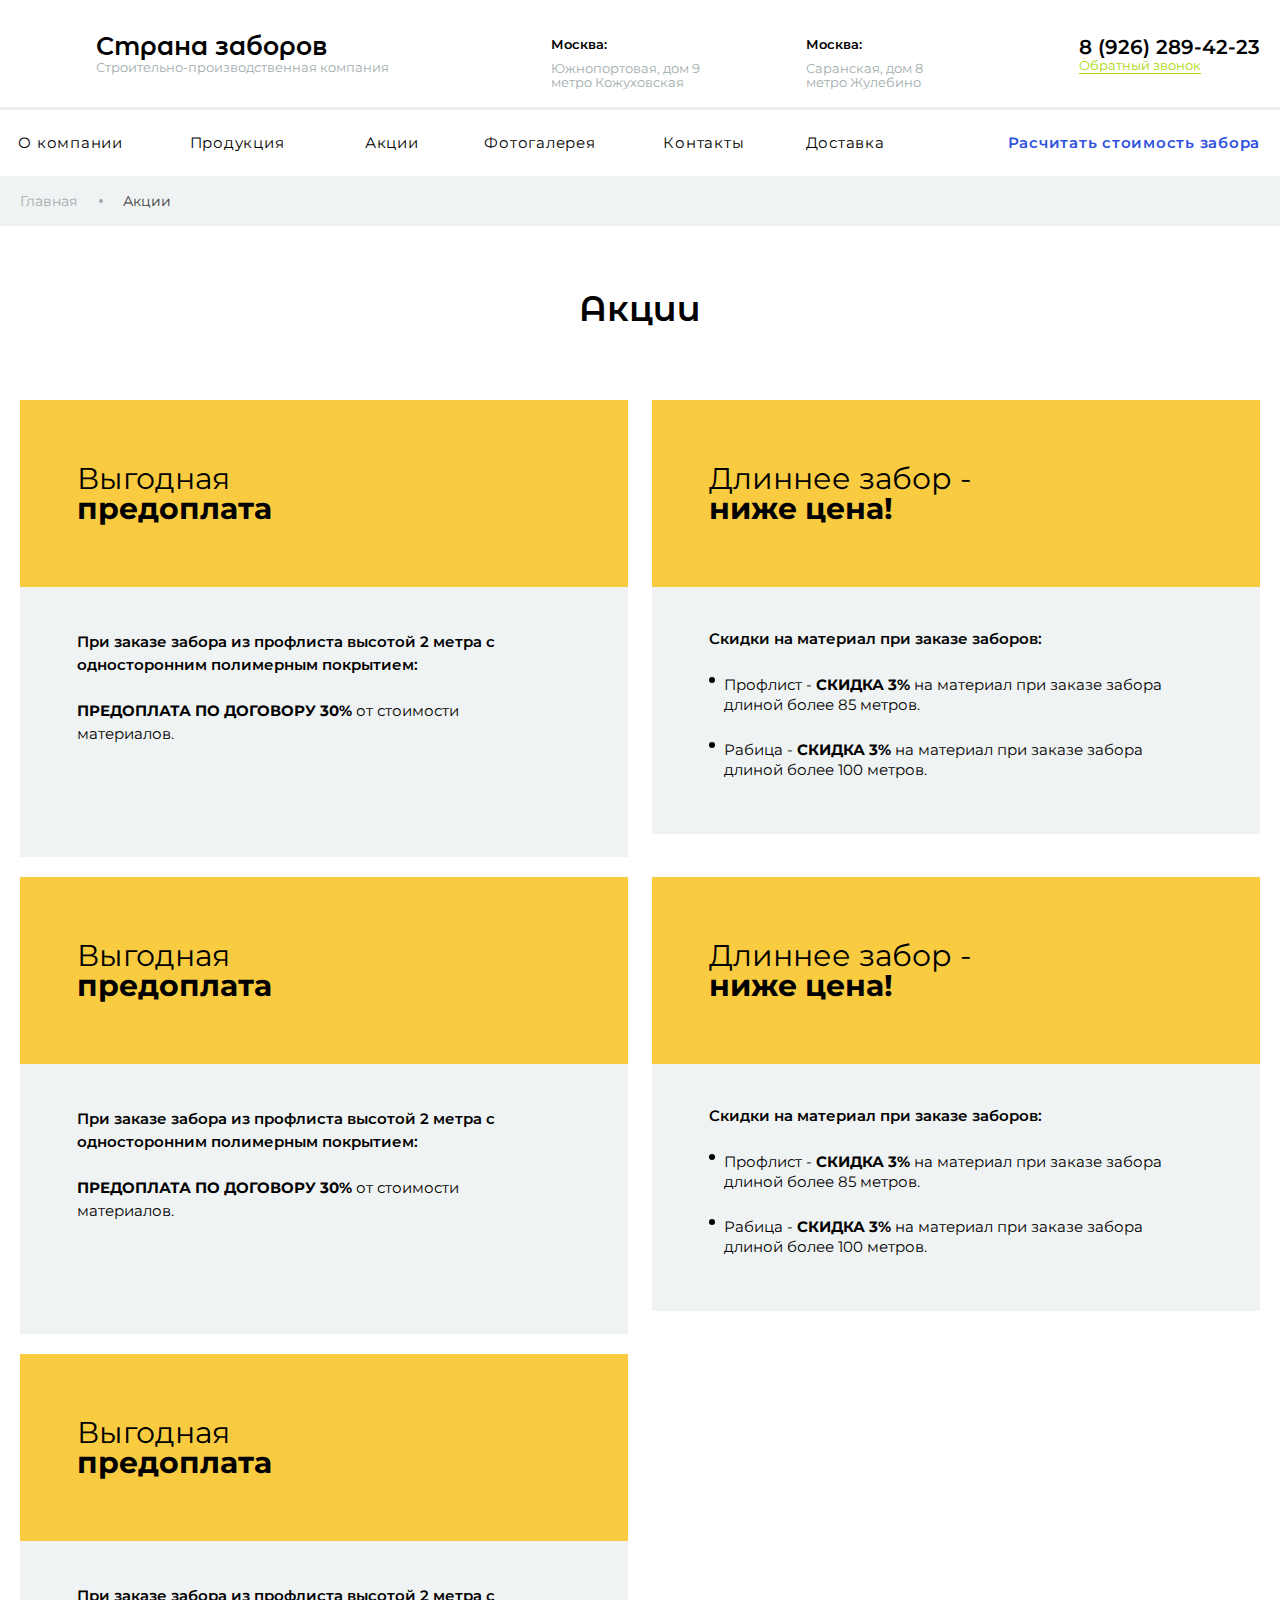
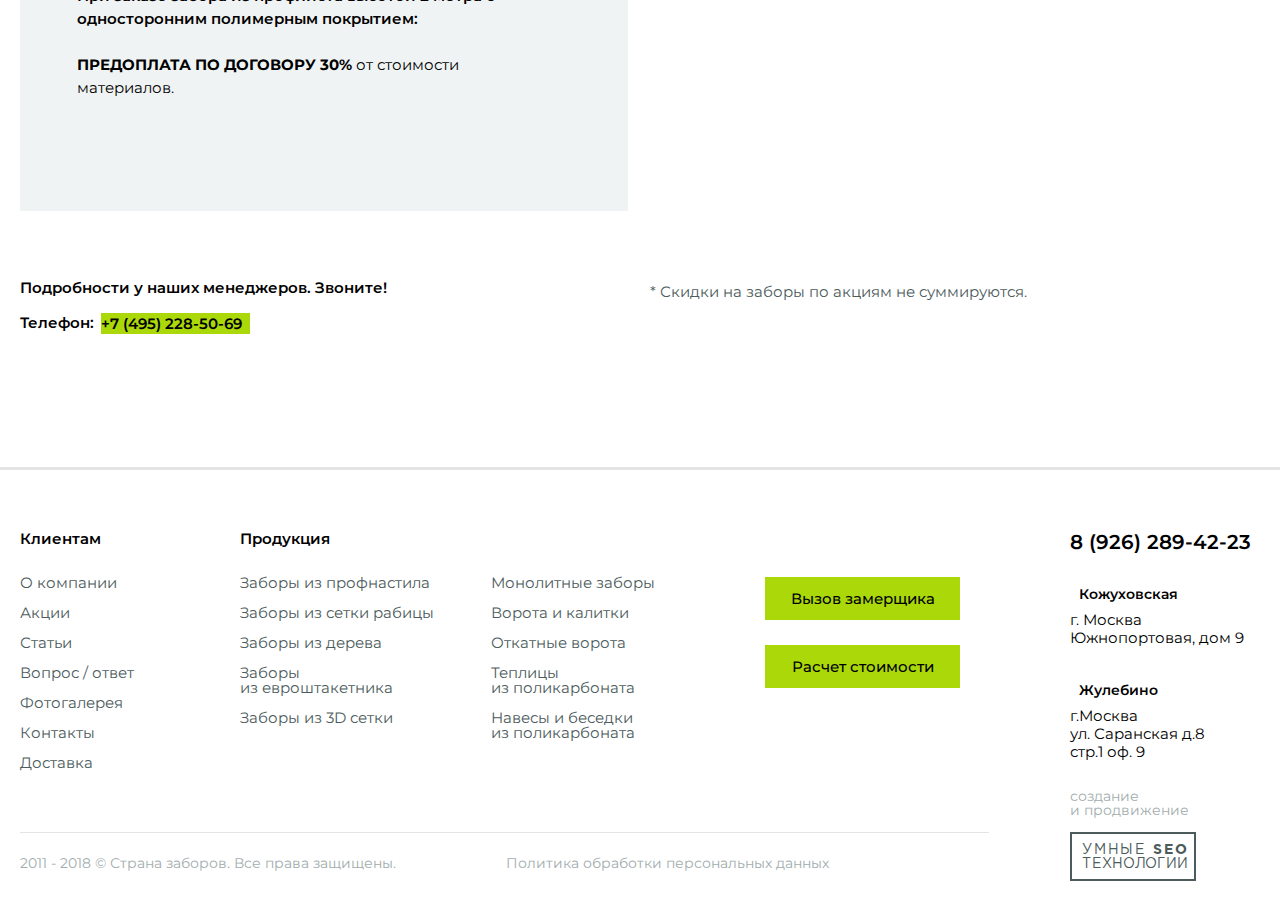
==== commit faf21e65: "discounts fix" ====
--- a/discounts.html
+++ b/discounts.html
@@ -92,7 +92,7 @@
 					 <h1 class="pagetitle alCenter">Акции</h1>
 					 <div class="main_block">
 						<div class="inner">
-						 	<div class="fleft rL w50 box banner1">
+						 	<div class="rL w49 box banner1">
 						 		<div class="yellow_block rL">
 						 			<p>Выгодная<b>предоплата</b></p>
 						 		</div>
@@ -101,7 +101,7 @@
 						 			<p><b>предоплата по договору 30%</b> от стоимости материалов.</p>
 						 		</div>
 						 	</div>
-						 	<div class="fright rL w50 box banner2">
+						 	<div class="rL w49 box banner2">
 						 		<div class="yellow_block rL">
 						 			<p>Длиннее забор -<b>ниже цена!</b></p>
 						 		</div>
@@ -113,7 +113,7 @@
      длиной более 100 метров.</p>
 						 		</div>
 						 	</div>
-						 	<div class="fleft rL w50 box banner1">
+						 	<div class="rL w49 box banner1">
 						 		<div class="yellow_block rL">
 						 			<p>Выгодная<b>предоплата</b></p>
 						 		</div>
@@ -122,7 +122,7 @@
 						 			<p><b>предоплата по договору 30%</b> от стоимости материалов.</p>
 						 		</div>
 						 	</div>
-						 	<div class="fright rL w50 box banner2">
+						 	<div class="rL w49 box banner2">
 						 		<div class="yellow_block rL">
 						 			<p>Длиннее забор -<b>ниже цена!</b></p>
 						 		</div>
@@ -134,7 +134,7 @@
      длиной более 100 метров.</p>
 						 		</div>
 						 	</div>
-						 	<div class="fleft rL w50 box banner1">
+						 	<div class="rL w49 box banner1">
 						 		<div class="yellow_block rL">
 						 			<p>Выгодная<b>предоплата</b></p>
 						 		</div>
@@ -143,7 +143,6 @@
 						 			<p><b>предоплата по договору 30%</b> от стоимости материалов.</p>
 						 		</div>
 						 	</div>
-						 	<div class="clear"></div>
 						</div>
 					 </div>
 					<div class="inner">
--- a/css/style.css
+++ b/css/style.css
@@ -489,8 +489,9 @@
 .contacts_page .bottom_row .row{margin-right: -20px;}
 .contacts_page .bottom_row .item:nth-child(3) .map{margin-top: 75px;}
 
-.discounts_page .main_block .banner1 {padding-right: 10px; margin-bottom: 20px;}
-.discounts_page .main_block .banner2{padding-left: 10px; margin-bottom: 20px;}
+.discounts_page .main_block .inner{display: -webkit-box;    display: -ms-flexbox;    display: flex;     -webkit-box-pack: justify;    -ms-flex-pack: justify;    justify-content: space-between;     -ms-flex-wrap: wrap;    flex-wrap: wrap;}
+.discounts_page .main_block .banner1 {margin-bottom: 20px;}
+.discounts_page .main_block .banner2{margin-bottom: 20px;}
 .discounts_page .main_block .yellow_block {background-color: #F9CB40;padding-top: 64px;padding-bottom: 63px;padding-left: 57px;box-sizing: border-box;}
 .discounts_page .main_block .yellow_block p {color: #000; font-size: 30px;line-height: 30px; position: relative; z-index: 2;}
 .discounts_page .main_block .yellow_block p b {display: block;}
--- a/css/adaptive.css
+++ b/css/adaptive.css
@@ -19,7 +19,6 @@
 	.discounts_page .bot_block.fleft{margin-top: 19px;margin-bottom: 130px;}
 	.discounts_page .bot_block p{font-size: 14px;margin-bottom: 10px;}
 	.discounts_page .bot_block p a{width: 138px;}
-	.discounts_page .main_block > div {height: 462px; overflow: hidden;}
 	.delivery_page .pagetitle {font-size: 32px; margin-bottom: 50px;}
 	.delivery_page .ah2 {font-size: 17px; margin-bottom: 34px;}
 	.delivery_page .slider_block {padding: 54px 29px;padding-bottom: 35px;}
@@ -706,6 +705,7 @@
 	.delivery_page .slider_block input.box{margin-left: 0;}
 	.delivery_page .manager_block .fright.w50{margin-top: 0;}
 	.delivery_page .pagetitle{font-size: 24px; margin-bottom: 41px;}
+	.discounts_page .main_block .inner{display: block;}
 	.discounts_page .main_block .banner2 .yellow_block:before{width: 200px;}
 	.discounts_page .main_block .grey_block p b{display: inline;}
 	.discounts_page .bot_block.fleft{margin-top: 33px; margin-bottom: 80px;}
